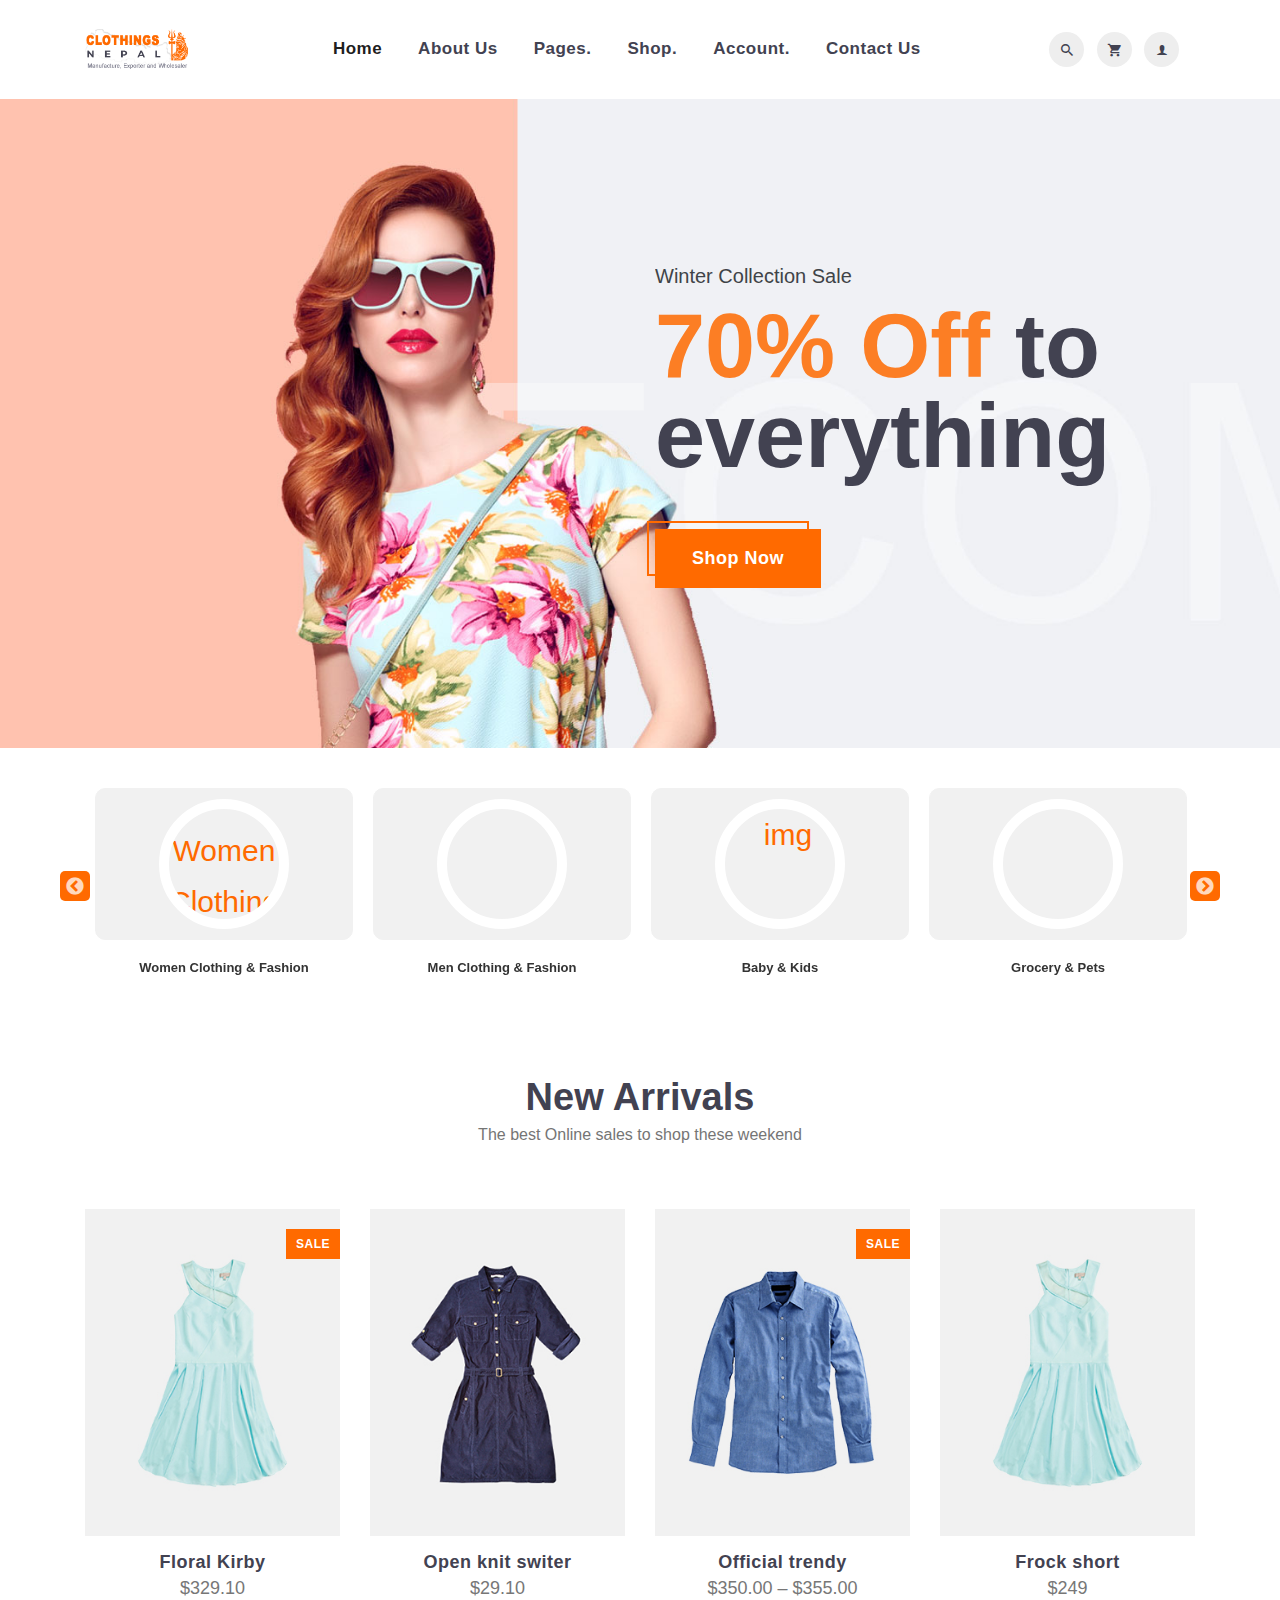
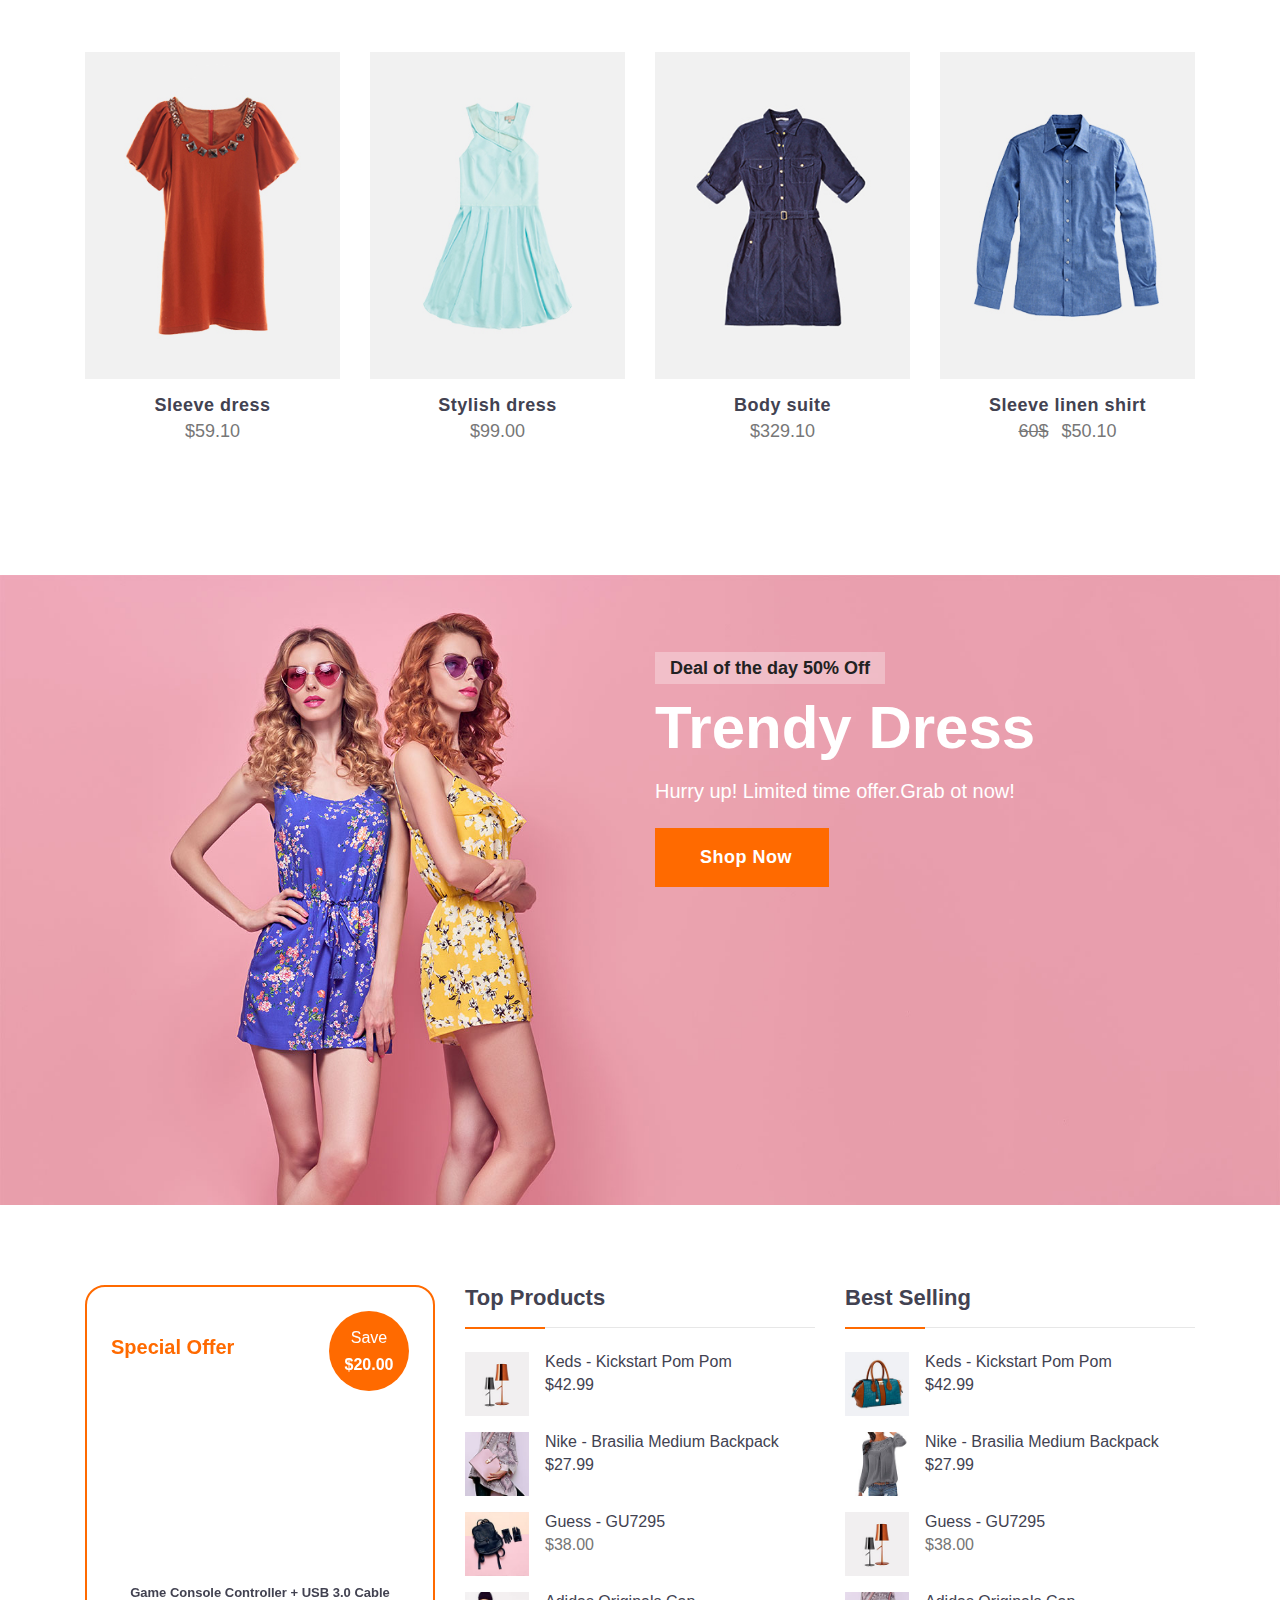
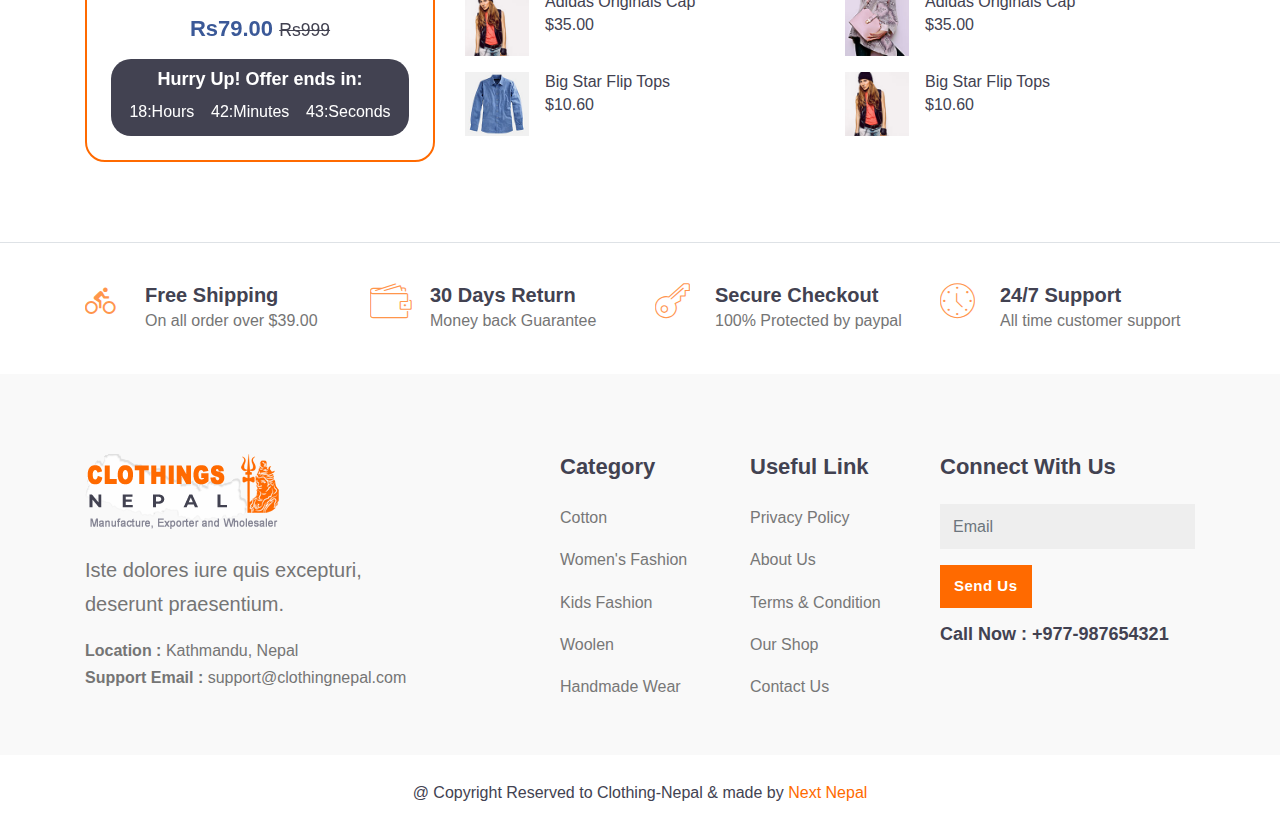
==== index.html @ 35b6f049 "New" ====
﻿<!doctype html>
<html lang="en">

<head>
	<!-- Required meta tags -->
	<meta charset="utf-8">
	<meta name="viewport" content="width=device-width, initial-scale=1, shrink-to-fit=no">
	<meta name="description" content="">
	<meta name="author" content="">
	<title>Clothing Nepal</title>
	<!-- Favicon -->
	<link rel="shortcut icon" type="image/x-icon" href="images/favicon.png">
	<!-- Icon font -->
	<link rel="stylesheet" href="plugins/themefisher-font/style.css">
	<!-- bootstrap.min css -->
	<link rel="stylesheet" href="plugins/bootstrap/css/bootstrap.min.css">
	<link rel="stylesheet" href="plugins/bootstrap-slider/bootstrap-slider.min.css">
	<!-- Main Slider -->
	<link rel="stylesheet" href="plugins/slick-carousel/slick/slick.css">
	<link rel="stylesheet" href="plugins/slick-carousel/slick/slick-theme.css">
	<!-- Main Stylesheet -->
	<link rel="stylesheet" href="css/style.css">
</head>

<body id="body">
	<nav class="navbar navbar-expand-lg navbar-light bg-white w-100 navigation" id="navbar">
		<div class="container">
			<a class="navbar-brand font-weight-bold p-0" href="index.html"><img src="images/logo.png" alt="Adrian."
					class="img-fluid"></a>
			<button class="navbar-toggler" type="button" data-toggle="collapse" data-target="#main-navbar"
				aria-controls="main-navbar" aria-expanded="false" aria-label="Toggle navigation">
				<span class="navbar-toggler-icon"></span>
			</button>
			<div class="collapse navbar-collapse " id="main-navbar">
				<ul class="navbar-nav mx-auto">
					<li class="nav-item active">
						<a class="nav-link" href="index.html">Home </a>
					</li>
					<li class="nav-item">
						<a class="nav-link" href="about.html">About Us</a>
					</li>
					<!-- Pages -->
					<li class="nav-item dropdown dropdown-slide">
						<a class="nav-link dropdown-toggle" href="#" id="navbarDropdown4" role="button" data-delay="350"
							data-toggle="dropdown" aria-haspopup="true" aria-expanded="false">
							Pages.
						</a>
						<ul class="dropdown-menu" aria-labelledby="navbarDropdown4">
							<li><a href="about.html">About Us</a></li>
							<li><a href="blog.html">Blog</a></li>
							<li><a href="blog-single.html">Blog Single</a></li>
							<li><a href="contact.html">Contact</a></li>
							<li><a href="404.html">404 Page</a></li>
							<li><a href="faq.html">FAQ</a></li>
						</ul>
					</li><!-- /Pages -->
					<!-- / Blog -->
					<li class="nav-item dropdown dropdown-slide">
						<a class="nav-link dropdown-toggle" href="#" id="navbarDropdown3" role="button" data-delay="350"
							data-toggle="dropdown" aria-haspopup="true" aria-expanded="false">
							Shop.
						</a>
						<ul class="dropdown-menu" aria-labelledby="navbarDropdown3">
							<li><a href="shop-sidebar.html">Shop</a></li>
							<li><a href="product-single.html">Product Details</a></li>
							<li><a href="checkout.html">Checkout</a></li>
							<li><a href="cart.html">Cart</a></li>
							<li><a href="confirmation.html">Confirmation</a></li>
						</ul>
					</li><!-- / Blog -->
					<!-- Account -->
					<li class="nav-item dropdown dropdown-slide">
						<a class="nav-link dropdown-toggle" href="#" id="navbarDropdown5" role="button" data-delay="350"
							data-toggle="dropdown" aria-haspopup="true" aria-expanded="false">
							Account.
						</a>
						<ul class="dropdown-menu" aria-labelledby="navbarDropdown5">
							<li><a href="dashboard.html">Dahsboard</a></li>
							<li><a href="order.html">Orders</a></li>
							<li><a href="download.html">Downloads</a></li>
							<li><a href="address.html">Address</a></li>
							<li><a href="profile-details.html">Profile Details</a></li>
							<li><a href="login.html">Login Page</a></li>
							<li><a href="signup.html">SignUp Page</a></li>
							<li><a href="forgot-password.html">Forgot Password</a></li>
						</ul>
					</li><!-- / Account -->
					<li class="nav-item">
						<a class="nav-link" href="contact.html">Contact Us</a>
					</li>
				</ul>
			</div>
			<!-- Navbar-collapse -->
			<ul class="top-menu list-inline mb-0 d-none d-lg-block" id="top-menu">
				<li class="list-inline-item">
					<a href="#" class="search_toggle" id="search-icon"><i class="tf-ion-android-search"></i></a>
				</li>
				<li class="dropdown cart-nav dropdown-slide list-inline-item">
					<a href="#" class="dropdown-toggle cart-icon" data-toggle="dropdown" data-hover="dropdown">
						<i class="tf-ion-android-cart"></i>
					</a>
					<div class="dropdown-menu cart-dropdown">
						<!-- Cart Item -->
						<div class="media">
							<a href="#">
								<img class="media-object img- mr-3" src="images/shop/cart/cart-1.jpg" alt="image">
							</a>
							<div class="media-body">
								<h6>Ladies Bag</h6>
								<div class="cart-price">
									<span>1 x</span>
									<span>1250.00</span>
								</div>
							</div>
							<a href="#" class="remove"><i class="tf-ion-close"></i></a>
						</div><!-- / Cart Item -->
						<!-- Cart Item -->
						<div class="media">
							<a href="#">
								<img class="media-object img-fluid mr-3" src="images/shop/cart/cart-2.jpg" alt="image">
							</a>
							<div class="media-body">
								<h6>Skinny Jeans</h6>
								<div class="cart-price">
									<span>1 x</span>
									<span>1250.00</span>
								</div>
							</div>
							<a href="#" class="remove"><i class="tf-ion-close"></i></a>
						</div><!-- / Cart Item -->
						<div class="cart-summary">
							<span class="h6">Total</span>
							<span class="total-price h6">$1799.00</span>
							<div class="text-center cart-buttons mt-3">
								<a href="cart.html" class="btn btn-small btn-transparent btn-block">View Cart</a>
								<a href="checkout.html" class="btn btn-small btn-main btn-block">Checkout</a>
							</div>
						</div>
					</div>
				</li>
				<li class="list-inline-item"><a href="#"><i class="tf-ion-ios-person mr-3"></i></a></li>
			</ul>
		</div>
	</nav>
	<!--search overlay start-->
	<div class="search-wrap">
		<div class="overlay">
			<form action="#" class="search-form">
				<div class="container">
					<div class="row">
						<div class="col-md-10 col-9">
							<input type="text" class="form-control" placeholder="Search...">
						</div>
						<div class="col-md-2 col-3 text-right">
							<div class="search_toggle toggle-wrap d-inline-block">
								<img class="search-close" src="images/close.png" alt="">
							</div>
						</div>
					</div>
				</div>
			</form>
		</div>
	</div>
	<!--search overlay end-->
	<div class="main-slider slider">
		<div class="slider-item " style="background-image:url('images/slider/slideshow1-2.jpg')">
			<div class="container">
				<div class="row">
					<div class="col-lg-6 col-12 offset-lg-6 offset-md-6">
						<div class="slider-caption">
							<span class="lead">Winter Collection Sale </span>
							<h1 class="mt-2 mb-5"><span class="text-color">70% off </span>to everything</h1>
							<a href="shop.html" class="btn btn-main">Shop Now</a>
						</div>
					</div>
				</div>
			</div>
		</div>
		<div class="slider-item" style="background-image:url('images/slider/slideshow1-3.jpg')">
			<div class="container">
				<div class="row">
					<div class="col-lg-6 col-12 offset-lg-6 offset-md-6">
						<div class="slider-caption">
							<span class="lead">up to 70% off</span>
							<h1 class="mt-2 mb-5"><span class="text-color">Classic</span> Style</h1>
							<a href="shop.html" class="btn btn-main">Shop Now</a>
						</div>
					</div>
				</div>
			</div>
		</div>
		<div class="slider-item"
			style="background-image:url('images/slider/slideshow1-1.jpg'); background-position:50%;background-repeat:no-repeat;">
			<div class="container">
				<div class="row">
					<div class="col-lg-6 col-12 offset-lg-6 offset-md-6">
						<div class="slider-caption">
							<span class="lead">Trendy dress</span>
							<h1 class="mt-2 mb-5"><span class="text-color">Winter </span>Collection</h1>
							<a href="shop.html" class="btn btn-main">Shop Now</a>
						</div>
					</div>
				</div>
			</div>
		</div>
	</div>
	<section id="category_section">
		<div class="container">
			<div class="grid-container slick_category">
				<div class="category_men_block">
					<a href="">
						<div class="grid-item">
							<img src="	https://cdn.shopify.com/s/files/1/0254/6089/9928/products/5559325807_2_6_1_360x.jpg?v=1609318832"
								alt="Women Clothing &amp; Fashion" class="img-fluid img-fit lazyloaded">
						</div>
						<div class="text_cate">
							<h3>Women Clothing &amp; Fashion</h3>
						</div>
					</a>
				</div>
				<div class="category_men_block">
					<a href="">
						<div class="grid-item">
							<img src="https://cdn.shopify.com/s/files/1/0254/6089/9928/products/5231384632_2_6_11_180x.jpg?v=1609732512"
								alt="" class="img-fluid img-fit lazyloaded">
						</div>
						<div class="text_cate">
							<h3>Men Clothing &amp; Fashion</h3>
						</div>
					</a>
				</div>
				<div class="category_men_block">
					<a href="">
						<div class="grid-item">
							<img src="https://cdn.shopify.com/s/files/1/0254/6089/9928/products/1466623512_2_4_3_180x.jpg?v=1609385503"
								class="img-fluid" alt="img">
						</div>
						<div class="text_cate">
							<h3>Baby &amp; Kids</h3>
						</div>
					</a>
				</div>
				<div class="category_men_block">
					<a href="">
						<div class="grid-item">
							<img src="https://cdn.shopify.com/s/files/1/0254/6089/9928/products/8-11_360x.jpg?v=1620957676"
								alt="" class="img-fluid img-fit lazyloaded">
						</div>
						<div class="text_cate">
							<h3>Grocery &amp; Pets</h3>
						</div>
					</a>
				</div>
				<div class="category_men_block">
					<a href="">
						<div class="grid-item">
							<img src="	https://cdn.shopify.com/s/files/1/0254/6089/9928/products/5559325807_2_6_1_360x.jpg?v=1609318832"
								alt="Women Clothing &amp; Fashion" class="img-fluid img-fit lazyloaded">
						</div>
						<div class="text_cate">
							<h3>Women Clothing &amp; Fashion</h3>
						</div>
					</a>
				</div>
				<div class="category_men_block">
					<a href="">
						<div class="grid-item">
							<img src="https://cdn.shopify.com/s/files/1/0254/6089/9928/products/5231384632_2_6_11_180x.jpg?v=1609732512"
								alt="" class="img-fluid img-fit lazyloaded">
						</div>
						<div class="text_cate">
							<h3>Men Clothing &amp; Fashion</h3>
						</div>
					</a>
				</div>
				<div class="category_men_block">
					<a href="">
						<div class="grid-item">
							<img src="https://cdn.shopify.com/s/files/1/0254/6089/9928/products/1466623512_2_4_3_180x.jpg?v=1609385503"
								class="img-fluid" alt="img">
						</div>
						<div class="text_cate">
							<h3>Baby &amp; Kids</h3>
						</div>
					</a>
				</div>
				<div class="category_men_block">
					<a href="">
						<div class="grid-item">
							<img src="https://cdn.shopify.com/s/files/1/0254/6089/9928/products/8-11_360x.jpg?v=1620957676"
								alt="" class="img-fluid img-fit lazyloaded">
						</div>
						<div class="text_cate">
							<h3>Grocery &amp; Pets</h3>
						</div>
					</a>
				</div>



			</div>
		</div>
	</section>
	<section class="section products-main">
		<div class="container">
			<div class="row justify-content-center">
				<div class="col-lg-8">
					<div class="title text-center">
						<h2>New arrivals</h2>
						<p>The best Online sales to shop these weekend</p>
					</div>
				</div>
			</div>
			<div class="row">
				<div class="col-lg-3 col-12 col-md-6 col-sm-6 mb-5">
					<div class="product">
						<div class="product-wrap">
							<a href="product-single.html"><img class="img-fluid w-100 mb-3 img-first"
									src="images/shop/products/322.jpg" alt="product-img"></a>
						</div>
						<span class="onsale">Sale</span>
						<div class="product-hover-overlay">
							<a href="#"><i class="tf-ion-android-cart"></i></a>
							<a href="#"><i class="tf-ion-ios-heart"></i></a>
						</div>
						<div class="product-info">
							<h2 class="product-title h5 mb-0"><a href="product-single.html">Floral Kirby</a></h2>
							<span class="price">
								$329.10
							</span>
						</div>
					</div>
				</div>
				<div class="col-lg-3 col-12 col-md-6 col-sm-6 mb-5">
					<div class="product">
						<div class="product-wrap">
							<a href="product-single.html"><img class="img-fluid w-100 mb-3 img-first"
									src="images/shop/products/111.jpg" alt="product-img"></a>
						</div>
						<div class="product-hover-overlay">
							<a href="#"><i class="tf-ion-android-cart"></i></a>
							<a href="#"><i class="tf-ion-ios-heart"></i></a>
						</div>
						<div class="product-info">
							<h2 class="product-title h5 mb-0"><a href="product-single.html">Open knit switer</a></h2>
							<span class="price">
								$29.10
							</span>
						</div>
					</div>
				</div>
				<div class="col-lg-3 col-12 col-md-6 col-sm-6 mb-5">
					<div class="product">
						<div class="product-wrap">
							<a href="product-single.html"><img class="img-fluid w-100 mb-3 img-first"
									src="images/shop/products/222.jpg" alt="product-img"></a>
						</div>
						<span class="onsale">Sale</span>
						<div class="product-hover-overlay">
							<a href="#"><i class="tf-ion-android-cart"></i></a>
							<a href="#"><i class="tf-ion-ios-heart"></i></a>
						</div>
						<div class="product-info">
							<h2 class="product-title h5 mb-0"><a href="product-single.html">Official trendy</a></h2>
							<span class="price">
								$350.00 – $355.00
							</span>
						</div>
					</div>
				</div>
				<div class="col-lg-3 col-12 col-md-6 col-sm-6 mb-5">
					<div class="product">
						<div class="product-wrap">
							<a href="product-single.html"><img class="img-fluid w-100 mb-3 img-first"
									src="images/shop/products/322.jpg" alt="product-img"></a>
						</div>
						<div class="product-hover-overlay">
							<a href="#"><i class="tf-ion-android-cart"></i></a>
							<a href="#"><i class="tf-ion-ios-heart"></i></a>
						</div>
						<div class="product-info">
							<h2 class="product-title h5 mb-0"><a href="product-single.html">Frock short</a></h2>
							<span class="price">
								$249
							</span>
						</div>
					</div>
				</div>
				<div class="col-lg-3 col-12 col-md-6 col-sm-6 mb-5">
					<div class="product">
						<div class="product-wrap">
							<a href="product-single.html"><img class="img-fluid w-100 mb-3 img-first"
									src="images/shop/products/444.jpg" alt="product-img"></a>
						</div>
						<div class="product-hover-overlay">
							<a href="#"><i class="tf-ion-android-cart"></i></a>
							<a href="#"><i class="tf-ion-ios-heart"></i></a>
						</div>
						<div class="product-info">
							<h2 class="product-title h5 mb-0"><a href="product-single.html">Sleeve dress</a></h2>
							<span class="price">
								$59.10
							</span>
						</div>
					</div>
				</div>
				<div class="col-lg-3 col-12 col-md-6 col-sm-6 mb-5">
					<div class="product">
						<div class="product-wrap">
							<a href="product-single.html"><img class="img-fluid w-100 mb-3 img-first"
									src="images/shop/products/322.jpg" alt="product-img"></a>
						</div>
						<div class="product-hover-overlay">
							<a href="#"><i class="tf-ion-android-cart"></i></a>
							<a href="#"><i class="tf-ion-ios-heart"></i></a>
						</div>
						<div class="product-info">
							<h2 class="product-title h5 mb-0"><a href="product-single.html">Stylish dress</a></h2>
							<span class="price">
								$99.00
							</span>
						</div>
					</div>
				</div>
				<div class="col-lg-3 col-12 col-md-6 col-sm-6 mb-5 ">
					<div class="product">
						<div class="product-wrap">
							<a href="product-single.html"><img class="img-fluid w-100 mb-3 img-first"
									src="images/shop/products/111.jpg" alt="product-img"></a>
						</div>
						<div class="product-hover-overlay">
							<a href="#"><i class="tf-ion-android-cart"></i></a>
							<a href="#"><i class="tf-ion-ios-heart"></i></a>
						</div>
						<div class="product-info">
							<h2 class="product-title h5 mb-0"><a href="product-single.html">Body suite</a></h2>
							<span class="price">
								$329.10
							</span>
						</div>
					</div>
				</div>
				<div class="col-lg-3 col-12 col-md-6 col-sm-6 mb-5 ">
					<div class="product">
						<div class="product-wrap">
							<a href="product-single.html"><img class="img-fluid w-100 mb-3 img-first"
									src="images/shop/products/222.jpg" alt="product-img"></a>
						</div>
						<div class="product-hover-overlay">
							<a href="#"><i class="tf-ion-android-cart"></i></a>
							<a href="#"><i class="tf-ion-ios-heart"></i></a>
						</div>
						<div class="product-info">
							<h2 class="product-title h5 mb-0"><a href="product-single.html">Sleeve linen shirt</a></h2>
							<span class="price">
								<del>60$</del>
								$50.10
							</span>
						</div>
					</div>
				</div>
			</div>
		</div>
	</section>
	<!-- /portfolio -->
	<section class="ads section">
		<div class="container">
			<div class="row align-items-center">
				<div class="col-lg-6 offset-lg-6">
					<div class="content">
						<span class="h5 deal">Deal of the day 50% Off</span>
						<h2 class="mt-3 text-white">Trendy Dress</h2>
						<p class="text-md mt-3 text-white">Hurry up! Limited time offer.Grab ot now!</p>
						<!-- syo-timer -->
						<!-- <div id="simple-timer" class="syotimer mb-5"></div> -->
						<a href="#" class="btn btn-main"><i class="ti-bag mr-2"></i>Shop Now </a>
					</div>
				</div>
			</div>
		</div>
	</section>
	<section class="section products-list">
		<div class="container">
			<div class="row">
				<div class="col-lg-4 col-sm-12 col-md-12">
					<div class="flash_men my-4 my-md-0">
						<div class="special_offer_men p-4 text-center">
							<div class="special_header d-flex justify-content-between align-items-center">
								<div class="special_title">
									<h4>Special Offer</h4>
								</div>
								<div class="savings">
									<span class="savings-text">
										<span class="font-weight-normal"> Save</span> <span
											class="woocommerce-Price-amount amount font-weight-bold"><bdi><span
													class="woocommerce-Price-currencySymbol">$</span>20.00</bdi></span>
									</span>
								</div>
							</div>
							<div class="special_left">
								<a href="">
									<img src="https://clothingsnepal.com/uploads/product/201706220613191.jpg"
										class="img-fluid" alt="">
									<h6>Game Console Controller + USB 3.0 Cable</h6>
								</a>
							</div>
							<div class="special_price_le py-2">
								<h4> <span class="red_text">Rs79.00</span> <small><strike>Rs999</strike></small> </h4>
							</div>
							<div class="special_countdown">
								<div class="content_left">
									<h5 id="headline">Hurry Up! Offer ends in:</h5>
									<div id="countdown">
										<ul class="d-flex align-items-center justify-content-around m-0 p-0">

											<li class="d-flex"><span id="hours" class=""></span>:Hours</li>
											<li class="d-flex"><span id="minutes" class=""></span>:Minutes</li>
											<li class="d-flex"><span id="seconds" class=""></span>:Seconds</li>
										</ul>
									</div>
								</div>
							</div>
						</div>
						<div class="special_offer_men p-4 text-center">
							<div class="special_header d-flex justify-content-between align-items-center">
								<div class="special_title">
									<h4>Special Offer</h4>
								</div>
								<div class="savings">
									<span class="savings-text">
										<span class="font-weight-normal"> Save</span> <span
											class="woocommerce-Price-amount amount font-weight-bold"><bdi><span
													class="woocommerce-Price-currencySymbol">$</span>20.00</bdi></span>
									</span>
								</div>
							</div>
							<div class="special_left">
								<a href="">
									<img src="https://clothingsnepal.com/uploads/product/201605021457081.jpg"
										class="img-fluid" alt="">
									<h6>Game Console Controller + USB 3.0 Cable</h6>
								</a>
							</div>
							<div class="special_price_le py-2">
								<h4> <span class="red_text">Rs79.00</span> <small><strike>Rs999</strike></small> </h4>
							</div>
							<div class="special_countdown">
								<div class="content_left">
									<h5 id="headline">Hurry Up! Offer ends in:</h5>
									<div id="countdown">
										<ul class="d-flex align-items-center justify-content-around m-0 p-0">

											<li class="d-flex"><span id="hours_a" class=""></span>:Hours</li>
											<li class="d-flex"><span id="minutes_a" class=""></span>:Minutes</li>
											<li class="d-flex"><span id="seconds_a" class=""></span>:Seconds</li>
										</ul>
									</div>
								</div>
							</div>
						</div>
					</div>
				</div>
				<div class="col-lg-4 col-sm-6 col-md-6">
					<div class="widget-featured-entries mt-5 mt-lg-0">
						<h4 class="mb-4 pb-3">Top Products</h4>
						<div class="media mb-3">
							<a class="featured-entry-thumb" href="#">
								<img src="images/shop/widget/p-1.jpg" alt="Product thumb" width="64"
									class="img-fluid mr-3">
							</a>
							<div class="media-body">
								<h6 class="featured-entry-title mb-0"><a href="product-single.html">Keds - Kickstart Pom
										Pom</a></h6>
								<p class="featured-entry-meta">$42.99</p>
							</div>
						</div>
						<div class="media mb-3">
							<a class="featured-entry-thumb" href="#">
								<img src="images/shop/widget/p-2.jpg" alt="Product thumb" width="64"
									class="img-fluid mr-3">
							</a>
							<div class="media-body">
								<h6 class="featured-entry-title mb-0"><a href="product-single.html">Nike - Brasilia
										Medium Backpack</a></h6>
								<p class="featured-entry-meta">$27.99</p>
							</div>
						</div>
						<div class="media mb-3">
							<a class="featured-entry-thumb" href="#">
								<img src="images/shop/widget/p-3.jpg" alt="Product thumb" width="64"
									class="img-fluid mr-3">
							</a>
							<div class="media-body">
								<h6 class="featured-entry-title mb-0"><a href="product-single.html">Guess - GU7295</a>
								</h6>
								<p>$38.00</p>
							</div>
						</div>
						<div class="media mb-3">
							<a class="featured-entry-thumb" href="#">
								<img src="images/shop/widget/p-4.jpg" alt="Product thumb" width="64"
									class="img-fluid mr-3">
							</a>
							<div class="media-body">
								<h6 class="featured-entry-title mb-0"><a href="product-single.html">Adidas Originals
										Cap</a></h6>
								<p class="featured-entry-meta">$35.00</p>
							</div>
						</div>
						<div class="media">
							<a class="featured-entry-thumb" href="#">
								<img src="images/shop/widget/p-5.jpg" alt="Product thumb" width="64"
									class="img-fluid mr-3">
							</a>
							<div class="media-body">
								<h6 class="featured-entry-title mb-0"><a href="product-single.html">Big Star Flip
										Tops</a></h6>
								<p class="featured-entry-meta">$10.60</p>
							</div>
						</div>
					</div>
				</div>
				<div class="col-lg-4 col-sm-6 col-md-6">
					<div class="widget-featured-entries mt-5 mt-lg-0">
						<h4 class="mb-4 pb-3">Best Selling</h4>
						<div class="media mb-3">
							<a class="featured-entry-thumb" href="#">
								<img src="images/shop/widget/p-7.jpg" alt="Product thumb" width="64"
									class="img-fluid mr-3">
							</a>
							<div class="media-body">
								<h6 class="featured-entry-title mb-0"><a href="product-single.html">Keds - Kickstart Pom
										Pom</a></h6>
								<p class="featured-entry-meta">$42.99</p>
							</div>
						</div>
						<div class="media mb-3">
							<a class="featured-entry-thumb" href="#">
								<img src="images/shop/widget/p-8.jpg" alt="Product thumb" width="64"
									class="img-fluid mr-3">
							</a>
							<div class="media-body">
								<h6 class="featured-entry-title mb-0"><a href="product-single.html">Nike - Brasilia
										Medium Backpack</a></h6>
								<p class="featured-entry-meta">$27.99</p>
							</div>
						</div>
						<div class="media mb-3">
							<a class="featured-entry-thumb" href="#">
								<img src="images/shop/widget/p-1.jpg" alt="Product thumb" width="64"
									class="img-fluid mr-3">
							</a>
							<div class="media-body">
								<h6 class="featured-entry-title mb-0"><a href="product-single.html">Guess - GU7295</a>
								</h6>
								<p>$38.00</p>
							</div>
						</div>
						<div class="media mb-3">
							<a class="featured-entry-thumb" href="#">
								<img src="images/shop/widget/p-2.jpg" alt="Product thumb" width="64"
									class="img-fluid mr-3">
							</a>
							<div class="media-body">
								<h6 class="featured-entry-title mb-0"><a href="product-single.html">Adidas Originals
										Cap</a></h6>
								<p class="featured-entry-meta">$35.00</p>
							</div>
						</div>
						<div class="media">
							<a class="featured-entry-thumb" href="#">
								<img src="images/shop/widget/p-4.jpg" alt="Product thumb" width="64"
									class="img-fluid mr-3">
							</a>
							<div class="media-body">
								<h6 class="featured-entry-title mb-0"><a href="product-single.html">Big Star Flip
										Tops</a></h6>
								<p class="featured-entry-meta">$10.60</p>
							</div>
						</div>
					</div>
				</div>
			</div>
		</div>
	</section>
	<section class="features border-top">
		<div class="container">
			<div class="row">
				<div class="col-lg-3 col-sm-6 col-md-6">
					<div class="feature-block">
						<i class="tf-ion-android-bicycle"></i>
						<div class="content">
							<h5>Free Shipping</h5>
							<p>On all order over $39.00</p>
						</div>
					</div>
				</div>
				<div class="col-lg-3 col-sm-6 col-md-6">
					<div class="feature-block">
						<i class="tf-wallet"></i>
						<div class="content">
							<h5>30 Days Return</h5>
							<p>Money back Guarantee</p>
						</div>
					</div>
				</div>
				<div class="col-lg-3 col-sm-6 col-md-6">
					<div class="feature-block">
						<i class="tf-key"></i>
						<div class="content">
							<h5>Secure Checkout</h5>
							<p>100% Protected by paypal</p>
						</div>
					</div>
				</div>
				<div class="col-lg-3 col-sm-6 col-md-6">
					<div class="feature-block">
						<i class="tf-clock"></i>
						<div class="content">
							<h5>24/7 Support</h5>
							<p>All time customer support </p>
						</div>
					</div>
				</div>
			</div>
		</div>
	</section>
	<footer class="footer">
		<div class="container">
			<div class="row">
				<div class="col-md-6 col-lg-4 col-sm-6 mb-5 mb-lg-0 text-center text-sm-left mr-auto">
					<div class="footer-widget">
						<h4 class="mb-4"><img src="images/logo.png" alt="Vaxon." class="img-fluid"></h4>
						<p class="lead">Iste dolores iure quis excepturi, deserunt praesentium.</p>
						<div class="">
							<p class="mb-0"><strong>Location : </strong>Kathmandu, Nepal</p>
							<p><strong>Support Email : </strong> support@clothingnepal.com</p>
						</div>
					</div>
				</div>
				<div class="col-md-6 col-lg-2 col-sm-6 mb-5 mb-lg-0 text-center text-sm-left">
					<div class="footer-widget">
						<h4 class="mb-4">Category</h4>
						<ul class="pl-0 list-unstyled mb-0">
							<li><a href="shop.html">Cotton</a></li>
							<li><a href="shop.html">Women's Fashion</a></li>
							<li><a href="shop.html">Kids Fashion</a></li>
							<li><a href="shop.html">Woolen</a></li>
							<li><a href="shop.html">Handmade Wear</a></li>
						</ul>
					</div>
				</div>
				<div class="col-md-6 col-lg-2 col-sm-6 mb-5 mb-lg-0 text-center text-sm-left">
					<div class="footer-widget">
						<h4 class="mb-4">Useful Link</h4>
						<ul class="pl-0 list-unstyled mb-0">
							<li><a href="about.html">Privacy Policy</a></li>
							<li><a href="about.html">About Us</a></li>
							<li><a href="address.html">Terms & Condition</a></li>
							<li><a href="shop.html">Our Shop</a></li>
							<li><a href="contact.html">Contact Us</a></li>
						</ul>
					</div>
				</div>
				<div class="col-md-6 col-lg-3 col-sm-6 text-center text-sm-left">
					<div class="footer-widget">
						<h4 class="mb-4">Connect With Us</h4>
						<div class="form-group">
							<input type="email" placeholder="Email" class="form-control" name="name" id="name">
						</div>
						<a href="shop.html" class="btn btn-main mb-3" tabindex="0">Send Us</a>
						<h5>Call Now : +977-987654321</h5>
					</div>
				</div>
			</div>
		</div>
	</footer>
	<div class="footer-btm py-4 ">
		<div class="container">
			<div class="row ">
				<div class="col-lg-6 mx-auto text-center">
					<p class="copyright mb-0">@ Copyright Reserved to Clothing-Nepal &amp; made by <a href="#">Next
							Nepal</a>
					</p>
				</div>

			</div>
		</div>
	</div>
	<!-- 
    Essential Scripts
    =====================================-->
	<!-- Main jQuery -->
	<script src="plugins/jquery/dist/jquery.min.js"></script>
	<!-- Bootstrap 4.3.1 -->
	<script src="plugins/bootstrap/js/bootstrap.min.js"></script>
	<!-- Count Down Js -->
	<script src="plugins/SyoTimer/jquery.syotimer.min.js"></script>
	<script src="plugins/bootstrap-slider/bootstrap-slider.min.js"></script>
	<!-- Slick Slider -->
	<script src="plugins/slick-carousel/slick/slick.min.js"></script>
	<!-- rating star -->
	<script src="plugins/rating/rating.js"></script>
	<!-- Instagram Feed Js -->
	<script src="plugins/instafeed-js/instafeed.min.js"></script>
	<!-- Google Mapl -->
	<script src="../maps/api/js?key=AIzaSyCC72vZw-6tGqFyRhhg5CkF2fqfILn2Tsw"></script>
	<script src="plugins/google-map/gmap.js"></script>
	<!-- Main Js File -->
	<script src="js/script.js"></script>
</body>

</html>
---- plugins/themefisher-font/style.css ----
@font-face {
  font-family: 'themefisher-font';
  src:  url('fonts/themefisher-font.eot');
  src:  url('fonts/themefisher-font.eot') format('embedded-opentype'),
    url('fonts/themefisher-font.ttf') format('truetype'),
    url('fonts/themefisher-font.woff') format('woff'),
    url('fonts/themefisher-font.svg') format('svg');
  font-weight: normal;
  font-style: normal;
}

[class^="tf-"], [class*=" tf-"] {
  /* use !important to prevent issues with browser extensions that change fonts */
  font-family: 'themefisher-font' !important;
  speak: none;
  font-style: normal;
  font-weight: normal;
  font-variant: normal;
  text-transform: none;
  line-height: 1;

  /* Better Font Rendering =========== */
  -webkit-font-smoothing: antialiased;
  -moz-osx-font-smoothing: grayscale;
}

.tf-ion-alert-circled:before {
  content: "\f100";
}
.tf-ion-alert:before {
  content: "\f101";
}
.tf-ion-android-add-circle:before {
  content: "\f359";
}
.tf-ion-android-add:before {
  content: "\f2c7";
}
.tf-ion-android-alarm-clock:before {
  content: "\f35a";
}
.tf-ion-android-alert:before {
  content: "\f35b";
}
.tf-ion-android-apps:before {
  content: "\f35c";
}
.tf-ion-android-archive:before {
  content: "\f2c9";
}
.tf-ion-android-arrow-back:before {
  content: "\f2ca";
}
.tf-ion-android-arrow-down:before {
  content: "\f35d";
}
.tf-ion-android-arrow-dropdown-circle:before {
  content: "\f35e";
}
.tf-ion-android-arrow-dropdown:before {
  content: "\f35f";
}
.tf-ion-android-arrow-dropleft-circle:before {
  content: "\f360";
}
.tf-ion-android-arrow-dropleft:before {
  content: "\f361";
}
.tf-ion-android-arrow-dropright-circle:before {
  content: "\f362";
}
.tf-ion-android-arrow-dropright:before {
  content: "\f363";
}
.tf-ion-android-arrow-dropup-circle:before {
  content: "\f364";
}
.tf-ion-android-arrow-dropup:before {
  content: "\f365";
}
.tf-ion-android-arrow-forward:before {
  content: "\f30f";
}
.tf-ion-android-arrow-up:before {
  content: "\f366";
}
.tf-ion-android-attach:before {
  content: "\f367";
}
.tf-ion-android-bar:before {
  content: "\f368";
}
.tf-ion-android-bicycle:before {
  content: "\f369";
}
.tf-ion-android-boat:before {
  content: "\f36a";
}
.tf-ion-android-bookmark:before {
  content: "\f36b";
}
.tf-ion-android-bulb:before {
  content: "\f36c";
}
.tf-ion-android-bus:before {
  content: "\f36d";
}
.tf-ion-android-calendar:before {
  content: "\f2d1";
}
.tf-ion-android-call:before {
  content: "\f2d2";
}
.tf-ion-android-camera:before {
  content: "\f2d3";
}
.tf-ion-android-cancel:before {
  content: "\f36e";
}
.tf-ion-android-car:before {
  content: "\f36f";
}
.tf-ion-android-cart:before {
  content: "\f370";
}
.tf-ion-android-chat:before {
  content: "\f2d4";
}
.tf-ion-android-checkbox-blank:before {
  content: "\f371";
}
.tf-ion-android-checkbox-outline-blank:before {
  content: "\f372";
}
.tf-ion-android-checkbox-outline:before {
  content: "\f373";
}
.tf-ion-android-checkbox:before {
  content: "\f374";
}
.tf-ion-android-checkmark-circle:before {
  content: "\f375";
}
.tf-ion-android-clipboard:before {
  content: "\f376";
}
.tf-ion-android-close:before {
  content: "\f2d7";
}
.tf-ion-android-cloud-circle:before {
  content: "\f377";
}
.tf-ion-android-cloud-done:before {
  content: "\f378";
}
.tf-ion-android-cloud-outline:before {
  content: "\f379";
}
.tf-ion-android-cloud:before {
  content: "\f37a";
}
.tf-ion-android-color-palette:before {
  content: "\f37b";
}
.tf-ion-android-compass:before {
  content: "\f37c";
}
.tf-ion-android-contact:before {
  content: "\f2d8";
}
.tf-ion-android-contacts:before {
  content: "\f2d9";
}
.tf-ion-android-contract:before {
  content: "\f37d";
}
.tf-ion-android-create:before {
  content: "\f37e";
}
.tf-ion-android-delete:before {
  content: "\f37f";
}
.tf-ion-android-desktop:before {
  content: "\f380";
}
.tf-ion-android-document:before {
  content: "\f381";
}
.tf-ion-android-done-all:before {
  content: "\f382";
}
.tf-ion-android-done:before {
  content: "\f383";
}
.tf-ion-android-download:before {
  content: "\f2dd";
}
.tf-ion-android-drafts:before {
  content: "\f384";
}
.tf-ion-android-exit:before {
  content: "\f385";
}
.tf-ion-android-expand:before {
  content: "\f386";
}
.tf-ion-android-favorite-outline:before {
  content: "\f387";
}
.tf-ion-android-favorite:before {
  content: "\f388";
}
.tf-ion-android-film:before {
  content: "\f389";
}
.tf-ion-android-folder-open:before {
  content: "\f38a";
}
.tf-ion-android-folder:before {
  content: "\f2e0";
}
.tf-ion-android-funnel:before {
  content: "\f38b";
}
.tf-ion-android-globe:before {
  content: "\f38c";
}
.tf-ion-android-hand:before {
  content: "\f2e3";
}
.tf-ion-android-hangout:before {
  content: "\f38d";
}
.tf-ion-android-happy:before {
  content: "\f38e";
}
.tf-ion-android-home:before {
  content: "\f38f";
}
.tf-ion-android-image:before {
  content: "\f2e4";
}
.tf-ion-android-laptop:before {
  content: "\f390";
}
.tf-ion-android-list:before {
  content: "\f391";
}
.tf-ion-android-locate:before {
  content: "\f2e9";
}
.tf-ion-android-lock:before {
  content: "\f392";
}
.tf-ion-android-mail:before {
  content: "\f2eb";
}
.tf-ion-android-map:before {
  content: "\f393";
}
.tf-ion-android-menu:before {
  content: "\f394";
}
.tf-ion-android-microphone-off:before {
  content: "\f395";
}
.tf-ion-android-microphone:before {
  content: "\f2ec";
}
.tf-ion-android-more-horizontal:before {
  content: "\f396";
}
.tf-ion-android-more-vertical:before {
  content: "\f397";
}
.tf-ion-android-navigate:before {
  content: "\f398";
}
.tf-ion-android-notifications-none:before {
  content: "\f399";
}
.tf-ion-android-notifications-off:before {
  content: "\f39a";
}
.tf-ion-android-notifications:before {
  content: "\f39b";
}
.tf-ion-android-open:before {
  content: "\f39c";
}
.tf-ion-android-options:before {
  content: "\f39d";
}
.tf-ion-android-people:before {
  content: "\f39e";
}
.tf-ion-android-person-add:before {
  content: "\f39f";
}
.tf-ion-android-person:before {
  content: "\f3a0";
}
.tf-ion-android-phone-landscape:before {
  content: "\f3a1";
}
.tf-ion-android-phone-portrait:before {
  content: "\f3a2";
}
.tf-ion-android-pin:before {
  content: "\f3a3";
}
.tf-ion-android-plane:before {
  content: "\f3a4";
}
.tf-ion-android-playstore:before {
  content: "\f2f0";
}
.tf-ion-android-print:before {
  content: "\f3a5";
}
.tf-ion-android-radio-button-off:before {
  content: "\f3a6";
}
.tf-ion-android-radio-button-on:before {
  content: "\f3a7";
}
.tf-ion-android-refresh:before {
  content: "\f3a8";
}
.tf-ion-android-remove-circle:before {
  content: "\f3a9";
}
.tf-ion-android-remove:before {
  content: "\f2f4";
}
.tf-ion-android-restaurant:before {
  content: "\f3aa";
}
.tf-ion-android-sad:before {
  content: "\f3ab";
}
.tf-ion-android-search:before {
  content: "\f2f5";
}
.tf-ion-android-send:before {
  content: "\f2f6";
}
.tf-ion-android-settings:before {
  content: "\f2f7";
}
.tf-ion-android-share-alt:before {
  content: "\f3ac";
}
.tf-ion-android-share:before {
  content: "\f2f8";
}
.tf-ion-android-star-half:before {
  content: "\f3ad";
}
.tf-ion-android-star-outline:before {
  content: "\f3ae";
}
.tf-ion-android-star:before {
  content: "\f2fc";
}
.tf-ion-android-stopwatch:before {
  content: "\f2fd";
}
.tf-ion-android-subway:before {
  content: "\f3af";
}
.tf-ion-android-sunny:before {
  content: "\f3b0";
}
.tf-ion-android-sync:before {
  content: "\f3b1";
}
.tf-ion-android-textsms:before {
  content: "\f3b2";
}
.tf-ion-android-time:before {
  content: "\f3b3";
}
.tf-ion-android-train:before {
  content: "\f3b4";
}
.tf-ion-android-unlock:before {
  content: "\f3b5";
}
.tf-ion-android-upload:before {
  content: "\f3b6";
}
.tf-ion-android-volume-down:before {
  content: "\f3b7";
}
.tf-ion-android-volume-mute:before {
  content: "\f3b8";
}
.tf-ion-android-volume-off:before {
  content: "\f3b9";
}
.tf-ion-android-volume-up:before {
  content: "\f3ba";
}
.tf-ion-android-walk:before {
  content: "\f3bb";
}
.tf-ion-android-warning:before {
  content: "\f3bc";
}
.tf-ion-android-watch:before {
  content: "\f3bd";
}
.tf-ion-android-wifi:before {
  content: "\f305";
}
.tf-ion-aperture:before {
  content: "\f313";
}
.tf-ion-archive:before {
  content: "\f102";
}
.tf-ion-arrow-down-a:before {
  content: "\f103";
}
.tf-ion-arrow-down-b:before {
  content: "\f104";
}
.tf-ion-arrow-down-c:before {
  content: "\f105";
}
.tf-ion-arrow-expand:before {
  content: "\f25e";
}
.tf-ion-arrow-graph-down-left:before {
  content: "\f25f";
}
.tf-ion-arrow-graph-down-right:before {
  content: "\f260";
}
.tf-ion-arrow-graph-up-left:before {
  content: "\f261";
}
.tf-ion-arrow-graph-up-right:before {
  content: "\f262";
}
.tf-ion-arrow-left-a:before {
  content: "\f106";
}
.tf-ion-arrow-left-b:before {
  content: "\f107";
}
.tf-ion-arrow-left-c:before {
  content: "\f108";
}
.tf-ion-arrow-move:before {
  content: "\f263";
}
.tf-ion-arrow-resize:before {
  content: "\f264";
}
.tf-ion-arrow-return-left:before {
  content: "\f265";
}
.tf-ion-arrow-return-right:before {
  content: "\f266";
}
.tf-ion-arrow-right-a:before {
  content: "\f109";
}
.tf-ion-arrow-right-b:before {
  content: "\f10a";
}
.tf-ion-arrow-right-c:before {
  content: "\f10b";
}
.tf-ion-arrow-shrink:before {
  content: "\f267";
}
.tf-ion-arrow-swap:before {
  content: "\f268";
}
.tf-ion-arrow-up-a:before {
  content: "\f10c";
}
.tf-ion-arrow-up-b:before {
  content: "\f10d";
}
.tf-ion-arrow-up-c:before {
  content: "\f10e";
}
.tf-ion-asterisk:before {
  content: "\f314";
}
.tf-ion-at:before {
  content: "\f10f";
}
.tf-ion-backspace-outline:before {
  content: "\f3be";
}
.tf-ion-backspace:before {
  content: "\f3bf";
}
.tf-ion-bag:before {
  content: "\f110";
}
.tf-ion-battery-charging:before {
  content: "\f111";
}
.tf-ion-battery-empty:before {
  content: "\f112";
}
.tf-ion-battery-full:before {
  content: "\f113";
}
.tf-ion-battery-half:before {
  content: "\f114";
}
.tf-ion-battery-low:before {
  content: "\f115";
}
.tf-ion-beaker:before {
  content: "\f269";
}
.tf-ion-beer:before {
  content: "\f26a";
}
.tf-ion-bluetooth:before {
  content: "\f116";
}
.tf-ion-bonfire:before {
  content: "\f315";
}
.tf-ion-bookmark:before {
  content: "\f26b";
}
.tf-ion-bowtie:before {
  content: "\f3c0";
}
.tf-ion-briefcase:before {
  content: "\f26c";
}
.tf-ion-bug:before {
  content: "\f2be";
}
.tf-ion-calculator:before {
  content: "\f26d";
}
.tf-ion-calendar:before {
  content: "\f117";
}
.tf-ion-camera:before {
  content: "\f118";
}
.tf-ion-card:before {
  content: "\f119";
}
.tf-ion-cash:before {
  content: "\f316";
}
.tf-ion-chatbox-working:before {
  content: "\f11a";
}
.tf-ion-chatbox:before {
  content: "\f11b";
}
.tf-ion-chatboxes:before {
  content: "\f11c";
}
.tf-ion-chatbubble-working:before {
  content: "\f11d";
}
.tf-ion-chatbubble:before {
  content: "\f11e";
}
.tf-ion-chatbubbles:before {
  content: "\f11f";
}
.tf-ion-checkmark-circled:before {
  content: "\f120";
}
.tf-ion-checkmark-round:before {
  content: "\f121";
}
.tf-ion-checkmark:before {
  content: "\f122";
}
.tf-ion-chevron-down:before {
  content: "\f123";
}
.tf-ion-chevron-left:before {
  content: "\f124";
}
.tf-ion-chevron-right:before {
  content: "\f125";
}
.tf-ion-chevron-up:before {
  content: "\f126";
}
.tf-ion-clipboard:before {
  content: "\f127";
}
.tf-ion-clock:before {
  content: "\f26e";
}
.tf-ion-close-circled:before {
  content: "\f128";
}
.tf-ion-close-round:before {
  content: "\f129";
}
.tf-ion-close:before {
  content: "\f12a";
}
.tf-ion-closed-captioning:before {
  content: "\f317";
}
.tf-ion-cloud:before {
  content: "\f12b";
}
.tf-ion-code-download:before {
  content: "\f26f";
}
.tf-ion-code-working:before {
  content: "\f270";
}
.tf-ion-code:before {
  content: "\f271";
}
.tf-ion-coffee:before {
  content: "\f272";
}
.tf-ion-compass:before {
  content: "\f273";
}
.tf-ion-compose:before {
  content: "\f12c";
}
.tf-ion-connection-bars:before {
  content: "\f274";
}
.tf-ion-contrast:before {
  content: "\f275";
}
.tf-ion-crop:before {
  content: "\f3c1";
}
.tf-ion-cube:before {
  content: "\f318";
}
.tf-ion-disc:before {
  content: "\f12d";
}
.tf-ion-document-text:before {
  content: "\f12e";
}
.tf-ion-document:before {
  content: "\f12f";
}
.tf-ion-drag:before {
  content: "\f130";
}
.tf-ion-earth:before {
  content: "\f276";
}
.tf-ion-easel:before {
  content: "\f3c2";
}
.tf-ion-edit:before {
  content: "\f2bf";
}
.tf-ion-egg:before {
  content: "\f277";
}
.tf-ion-eject:before {
  content: "\f131";
}
.tf-ion-email-unread:before {
  content: "\f3c3";
}
.tf-ion-email:before {
  content: "\f132";
}
.tf-ion-erlenmeyer-flask-bubbles:before {
  content: "\f3c4";
}
.tf-ion-erlenmeyer-flask:before {
  content: "\f3c5";
}
.tf-ion-eye-disabled:before {
  content: "\f306";
}
.tf-ion-eye:before {
  content: "\f133";
}
.tf-ion-female:before {
  content: "\f278";
}
.tf-ion-filing:before {
  content: "\f134";
}
.tf-ion-film-marker:before {
  content: "\f135";
}
.tf-ion-fireball:before {
  content: "\f319";
}
.tf-ion-flag:before {
  content: "\f279";
}
.tf-ion-flame:before {
  content: "\f31a";
}
.tf-ion-flash-off:before {
  content: "\f136";
}
.tf-ion-flash:before {
  content: "\f137";
}
.tf-ion-folder:before {
  content: "\f139";
}
.tf-ion-fork-repo:before {
  content: "\f2c0";
}
.tf-ion-fork:before {
  content: "\f27a";
}
.tf-ion-forward:before {
  content: "\f13a";
}
.tf-ion-funnel:before {
  content: "\f31b";
}
.tf-ion-gear-a:before {
  content: "\f13d";
}
.tf-ion-gear-b:before {
  content: "\f13e";
}
.tf-ion-grid:before {
  content: "\f13f";
}
.tf-ion-hammer:before {
  content: "\f27b";
}
.tf-ion-happy-outline:before {
  content: "\f3c6";
}
.tf-ion-happy:before {
  content: "\f31c";
}
.tf-ion-headphone:before {
  content: "\f140";
}
.tf-ion-heart-broken:before {
  content: "\f31d";
}
.tf-ion-heart:before {
  content: "\f141";
}
.tf-ion-help-buoy:before {
  content: "\f27c";
}
.tf-ion-help-circled:before {
  content: "\f142";
}
.tf-ion-help:before {
  content: "\f143";
}
.tf-ion-home:before {
  content: "\f144";
}
.tf-ion-icecream:before {
  content: "\f27d";
}
.tf-ion-image:before {
  content: "\f147";
}
.tf-ion-images:before {
  content: "\f148";
}
.tf-ion-information-circled:before {
  content: "\f149";
}
.tf-ion-information:before {
  content: "\f14a";
}
.tf-ion-ionic:before {
  content: "\f14b";
}
.tf-ion-ios-alarm-outline:before {
  content: "\f3c7";
}
.tf-ion-ios-alarm:before {
  content: "\f3c8";
}
.tf-ion-ios-albums-outline:before {
  content: "\f3c9";
}
.tf-ion-ios-albums:before {
  content: "\f3ca";
}
.tf-ion-ios-americanfootball-outline:before {
  content: "\f3cb";
}
.tf-ion-ios-americanfootball:before {
  content: "\f3cc";
}
.tf-ion-ios-analytics-outline:before {
  content: "\f3cd";
}
.tf-ion-ios-analytics:before {
  content: "\f3ce";
}
.tf-ion-ios-arrow-back:before {
  content: "\f3cf";
}
.tf-ion-ios-arrow-down:before {
  content: "\f3d0";
}
.tf-ion-ios-arrow-forward:before {
  content: "\f3d1";
}
.tf-ion-ios-arrow-left:before {
  content: "\f3d2";
}
.tf-ion-ios-arrow-right:before {
  content: "\f3d3";
}
.tf-ion-ios-arrow-thin-down:before {
  content: "\f3d4";
}
.tf-ion-ios-arrow-thin-left:before {
  content: "\f3d5";
}
.tf-ion-ios-arrow-thin-right:before {
  content: "\f3d6";
}
.tf-ion-ios-arrow-thin-up:before {
  content: "\f3d7";
}
.tf-ion-ios-arrow-up:before {
  content: "\f3d8";
}
.tf-ion-ios-at-outline:before {
  content: "\f3d9";
}
.tf-ion-ios-at:before {
  content: "\f3da";
}
.tf-ion-ios-barcode-outline:before {
  content: "\f3db";
}
.tf-ion-ios-barcode:before {
  content: "\f3dc";
}
.tf-ion-ios-baseball-outline:before {
  content: "\f3dd";
}
.tf-ion-ios-baseball:before {
  content: "\f3de";
}
.tf-ion-ios-basketball-outline:before {
  content: "\f3df";
}
.tf-ion-ios-basketball:before {
  content: "\f3e0";
}
.tf-ion-ios-bell-outline:before {
  content: "\f3e1";
}
.tf-ion-ios-bell:before {
  content: "\f3e2";
}
.tf-ion-ios-body-outline:before {
  content: "\f3e3";
}
.tf-ion-ios-body:before {
  content: "\f3e4";
}
.tf-ion-ios-bolt-outline:before {
  content: "\f3e5";
}
.tf-ion-ios-bolt:before {
  content: "\f3e6";
}
.tf-ion-ios-book-outline:before {
  content: "\f3e7";
}
.tf-ion-ios-book:before {
  content: "\f3e8";
}
.tf-ion-ios-bookmarks-outline:before {
  content: "\f3e9";
}
.tf-ion-ios-bookmarks:before {
  content: "\f3ea";
}
.tf-ion-ios-box-outline:before {
  content: "\f3eb";
}
.tf-ion-ios-box:before {
  content: "\f3ec";
}
.tf-ion-ios-briefcase-outline:before {
  content: "\f3ed";
}
.tf-ion-ios-briefcase:before {
  content: "\f3ee";
}
.tf-ion-ios-browsers-outline:before {
  content: "\f3ef";
}
.tf-ion-ios-browsers:before {
  content: "\f3f0";
}
.tf-ion-ios-calculator-outline:before {
  content: "\f3f1";
}
.tf-ion-ios-calculator:before {
  content: "\f3f2";
}
.tf-ion-ios-calendar-outline:before {
  content: "\f3f3";
}
.tf-ion-ios-calendar:before {
  content: "\f3f4";
}
.tf-ion-ios-camera-outline:before {
  content: "\f3f5";
}
.tf-ion-ios-camera:before {
  content: "\f3f6";
}
.tf-ion-ios-cart-outline:before {
  content: "\f3f7";
}
.tf-ion-ios-cart:before {
  content: "\f3f8";
}
.tf-ion-ios-chatboxes-outline:before {
  content: "\f3f9";
}
.tf-ion-ios-chatboxes:before {
  content: "\f3fa";
}
.tf-ion-ios-chatbubble-outline:before {
  content: "\f3fb";
}
.tf-ion-ios-chatbubble:before {
  content: "\f3fc";
}
.tf-ion-ios-checkmark-empty:before {
  content: "\f3fd";
}
.tf-ion-ios-checkmark-outline:before {
  content: "\f3fe";
}
.tf-ion-ios-checkmark:before {
  content: "\f3ff";
}
.tf-ion-ios-circle-filled:before {
  content: "\f400";
}
.tf-ion-ios-circle-outline:before {
  content: "\f401";
}
.tf-ion-ios-clock-outline:before {
  content: "\f402";
}
.tf-ion-ios-clock:before {
  content: "\f403";
}
.tf-ion-ios-close-empty:before {
  content: "\f404";
}
.tf-ion-ios-close-outline:before {
  content: "\f405";
}
.tf-ion-ios-close:before {
  content: "\f406";
}
.tf-ion-ios-cloud-download-outline:before {
  content: "\f407";
}
.tf-ion-ios-cloud-download:before {
  content: "\f408";
}
.tf-ion-ios-cloud-outline:before {
  content: "\f409";
}
.tf-ion-ios-cloud-upload-outline:before {
  content: "\f40a";
}
.tf-ion-ios-cloud-upload:before {
  content: "\f40b";
}
.tf-ion-ios-cloud:before {
  content: "\f40c";
}
.tf-ion-ios-cloudy-night-outline:before {
  content: "\f40d";
}
.tf-ion-ios-cloudy-night:before {
  content: "\f40e";
}
.tf-ion-ios-cloudy-outline:before {
  content: "\f40f";
}
.tf-ion-ios-cloudy:before {
  content: "\f410";
}
.tf-ion-ios-cog-outline:before {
  content: "\f411";
}
.tf-ion-ios-cog:before {
  content: "\f412";
}
.tf-ion-ios-color-filter-outline:before {
  content: "\f413";
}
.tf-ion-ios-color-filter:before {
  content: "\f414";
}
.tf-ion-ios-color-wand-outline:before {
  content: "\f415";
}
.tf-ion-ios-color-wand:before {
  content: "\f416";
}
.tf-ion-ios-compose-outline:before {
  content: "\f417";
}
.tf-ion-ios-compose:before {
  content: "\f418";
}
.tf-ion-ios-contact-outline:before {
  content: "\f419";
}
.tf-ion-ios-contact:before {
  content: "\f41a";
}
.tf-ion-ios-copy-outline:before {
  content: "\f41b";
}
.tf-ion-ios-copy:before {
  content: "\f41c";
}
.tf-ion-ios-crop-strong:before {
  content: "\f41d";
}
.tf-ion-ios-crop:before {
  content: "\f41e";
}
.tf-ion-ios-download-outline:before {
  content: "\f41f";
}
.tf-ion-ios-download:before {
  content: "\f420";
}
.tf-ion-ios-drag:before {
  content: "\f421";
}
.tf-ion-ios-email-outline:before {
  content: "\f422";
}
.tf-ion-ios-email:before {
  content: "\f423";
}
.tf-ion-ios-eye-outline:before {
  content: "\f424";
}
.tf-ion-ios-eye:before {
  content: "\f425";
}
.tf-ion-ios-fastforward-outline:before {
  content: "\f426";
}
.tf-ion-ios-fastforward:before {
  content: "\f427";
}
.tf-ion-ios-filing-outline:before {
  content: "\f428";
}
.tf-ion-ios-filing:before {
  content: "\f429";
}
.tf-ion-ios-film-outline:before {
  content: "\f42a";
}
.tf-ion-ios-film:before {
  content: "\f42b";
}
.tf-ion-ios-flag-outline:before {
  content: "\f42c";
}
.tf-ion-ios-flag:before {
  content: "\f42d";
}
.tf-ion-ios-flame-outline:before {
  content: "\f42e";
}
.tf-ion-ios-flame:before {
  content: "\f42f";
}
.tf-ion-ios-flask-outline:before {
  content: "\f430";
}
.tf-ion-ios-flask:before {
  content: "\f431";
}
.tf-ion-ios-flower-outline:before {
  content: "\f432";
}
.tf-ion-ios-flower:before {
  content: "\f433";
}
.tf-ion-ios-folder-outline:before {
  content: "\f434";
}
.tf-ion-ios-folder:before {
  content: "\f435";
}
.tf-ion-ios-football-outline:before {
  content: "\f436";
}
.tf-ion-ios-football:before {
  content: "\f437";
}
.tf-ion-ios-game-controller-a-outline:before {
  content: "\f438";
}
.tf-ion-ios-game-controller-a:before {
  content: "\f439";
}
.tf-ion-ios-game-controller-b-outline:before {
  content: "\f43a";
}
.tf-ion-ios-game-controller-b:before {
  content: "\f43b";
}
.tf-ion-ios-gear-outline:before {
  content: "\f43c";
}
.tf-ion-ios-gear:before {
  content: "\f43d";
}
.tf-ion-ios-glasses-outline:before {
  content: "\f43e";
}
.tf-ion-ios-glasses:before {
  content: "\f43f";
}
.tf-ion-ios-grid-view-outline:before {
  content: "\f440";
}
.tf-ion-ios-grid-view:before {
  content: "\f441";
}
.tf-ion-ios-heart-outline:before {
  content: "\f442";
}
.tf-ion-ios-heart:before {
  content: "\f443";
}
.tf-ion-ios-help-empty:before {
  content: "\f444";
}
.tf-ion-ios-help-outline:before {
  content: "\f445";
}
.tf-ion-ios-help:before {
  content: "\f446";
}
.tf-ion-ios-home-outline:before {
  content: "\f447";
}
.tf-ion-ios-home:before {
  content: "\f448";
}
.tf-ion-ios-infinite-outline:before {
  content: "\f449";
}
.tf-ion-ios-infinite:before {
  content: "\f44a";
}
.tf-ion-ios-information-empty:before {
  content: "\f44b";
}
.tf-ion-ios-information-outline:before {
  content: "\f44c";
}
.tf-ion-ios-information:before {
  content: "\f44d";
}
.tf-ion-ios-ionic-outline:before {
  content: "\f44e";
}
.tf-ion-ios-keypad-outline:before {
  content: "\f44f";
}
.tf-ion-ios-keypad:before {
  content: "\f450";
}
.tf-ion-ios-lightbulb-outline:before {
  content: "\f451";
}
.tf-ion-ios-lightbulb:before {
  content: "\f452";
}
.tf-ion-ios-list-outline:before {
  content: "\f453";
}
.tf-ion-ios-list:before {
  content: "\f454";
}
.tf-ion-ios-location-outline:before {
  content: "\f455";
}
.tf-ion-ios-location:before {
  content: "\f456";
}
.tf-ion-ios-locked-outline:before {
  content: "\f457";
}
.tf-ion-ios-locked:before {
  content: "\f458";
}
.tf-ion-ios-loop-strong:before {
  content: "\f459";
}
.tf-ion-ios-loop:before {
  content: "\f45a";
}
.tf-ion-ios-medical-outline:before {
  content: "\f45b";
}
.tf-ion-ios-medical:before {
  content: "\f45c";
}
.tf-ion-ios-medkit-outline:before {
  content: "\f45d";
}
.tf-ion-ios-medkit:before {
  content: "\f45e";
}
.tf-ion-ios-mic-off:before {
  content: "\f45f";
}
.tf-ion-ios-mic-outline:before {
  content: "\f460";
}
.tf-ion-ios-mic:before {
  content: "\f461";
}
.tf-ion-ios-minus-empty:before {
  content: "\f462";
}
.tf-ion-ios-minus-outline:before {
  content: "\f463";
}
.tf-ion-ios-minus:before {
  content: "\f464";
}
.tf-ion-ios-monitor-outline:before {
  content: "\f465";
}
.tf-ion-ios-monitor:before {
  content: "\f466";
}
.tf-ion-ios-moon-outline:before {
  content: "\f467";
}
.tf-ion-ios-moon:before {
  content: "\f468";
}
.tf-ion-ios-more-outline:before {
  content: "\f469";
}
.tf-ion-ios-more:before {
  content: "\f46a";
}
.tf-ion-ios-musical-note:before {
  content: "\f46b";
}
.tf-ion-ios-musical-notes:before {
  content: "\f46c";
}
.tf-ion-ios-navigate-outline:before {
  content: "\f46d";
}
.tf-ion-ios-navigate:before {
  content: "\f46e";
}
.tf-ion-ios-nutrition-outline:before {
  content: "\f46f";
}
.tf-ion-ios-nutrition:before {
  content: "\f470";
}
.tf-ion-ios-paper-outline:before {
  content: "\f471";
}
.tf-ion-ios-paper:before {
  content: "\f472";
}
.tf-ion-ios-paperplane-outline:before {
  content: "\f473";
}
.tf-ion-ios-paperplane:before {
  content: "\f474";
}
.tf-ion-ios-partlysunny-outline:before {
  content: "\f475";
}
.tf-ion-ios-partlysunny:before {
  content: "\f476";
}
.tf-ion-ios-pause-outline:before {
  content: "\f477";
}
.tf-ion-ios-pause:before {
  content: "\f478";
}
.tf-ion-ios-paw-outline:before {
  content: "\f479";
}
.tf-ion-ios-paw:before {
  content: "\f47a";
}
.tf-ion-ios-people-outline:before {
  content: "\f47b";
}
.tf-ion-ios-people:before {
  content: "\f47c";
}
.tf-ion-ios-person-outline:before {
  content: "\f47d";
}
.tf-ion-ios-person:before {
  content: "\f47e";
}
.tf-ion-ios-personadd-outline:before {
  content: "\f47f";
}
.tf-ion-ios-personadd:before {
  content: "\f480";
}
.tf-ion-ios-photos-outline:before {
  content: "\f481";
}
.tf-ion-ios-photos:before {
  content: "\f482";
}
.tf-ion-ios-pie-outline:before {
  content: "\f483";
}
.tf-ion-ios-pie:before {
  content: "\f484";
}
.tf-ion-ios-pint-outline:before {
  content: "\f485";
}
.tf-ion-ios-pint:before {
  content: "\f486";
}
.tf-ion-ios-play-outline:before {
  content: "\f487";
}
.tf-ion-ios-play:before {
  content: "\f488";
}
.tf-ion-ios-plus-empty:before {
  content: "\f489";
}
.tf-ion-ios-plus-outline:before {
  content: "\f48a";
}
.tf-ion-ios-plus:before {
  content: "\f48b";
}
.tf-ion-ios-pricetag-outline:before {
  content: "\f48c";
}
.tf-ion-ios-pricetag:before {
  content: "\f48d";
}
.tf-ion-ios-pricetags-outline:before {
  content: "\f48e";
}
.tf-ion-ios-pricetags:before {
  content: "\f48f";
}
.tf-ion-ios-printer-outline:before {
  content: "\f490";
}
.tf-ion-ios-printer:before {
  content: "\f491";
}
.tf-ion-ios-pulse-strong:before {
  content: "\f492";
}
.tf-ion-ios-pulse:before {
  content: "\f493";
}
.tf-ion-ios-rainy-outline:before {
  content: "\f494";
}
.tf-ion-ios-rainy:before {
  content: "\f495";
}
.tf-ion-ios-recording-outline:before {
  content: "\f496";
}
.tf-ion-ios-recording:before {
  content: "\f497";
}
.tf-ion-ios-redo-outline:before {
  content: "\f498";
}
.tf-ion-ios-redo:before {
  content: "\f499";
}
.tf-ion-ios-refresh-empty:before {
  content: "\f49a";
}
.tf-ion-ios-refresh-outline:before {
  content: "\f49b";
}
.tf-ion-ios-refresh:before {
  content: "\f49c";
}
.tf-ion-ios-reload:before {
  content: "\f49d";
}
.tf-ion-ios-reverse-camera-outline:before {
  content: "\f49e";
}
.tf-ion-ios-reverse-camera:before {
  content: "\f49f";
}
.tf-ion-ios-rewind-outline:before {
  content: "\f4a0";
}
.tf-ion-ios-rewind:before {
  content: "\f4a1";
}
.tf-ion-ios-rose-outline:before {
  content: "\f4a2";
}
.tf-ion-ios-rose:before {
  content: "\f4a3";
}
.tf-ion-ios-search-strong:before {
  content: "\f4a4";
}
.tf-ion-ios-search:before {
  content: "\f4a5";
}
.tf-ion-ios-settings-strong:before {
  content: "\f4a6";
}
.tf-ion-ios-settings:before {
  content: "\f4a7";
}
.tf-ion-ios-shuffle-strong:before {
  content: "\f4a8";
}
.tf-ion-ios-shuffle:before {
  content: "\f4a9";
}
.tf-ion-ios-skipbackward-outline:before {
  content: "\f4aa";
}
.tf-ion-ios-skipbackward:before {
  content: "\f4ab";
}
.tf-ion-ios-skipforward-outline:before {
  content: "\f4ac";
}
.tf-ion-ios-skipforward:before {
  content: "\f4ad";
}
.tf-ion-ios-snowy:before {
  content: "\f4ae";
}
.tf-ion-ios-speedometer-outline:before {
  content: "\f4af";
}
.tf-ion-ios-speedometer:before {
  content: "\f4b0";
}
.tf-ion-ios-star-half:before {
  content: "\f4b1";
}
.tf-ion-ios-star-outline:before {
  content: "\f4b2";
}
.tf-ion-ios-star:before {
  content: "\f4b3";
}
.tf-ion-ios-stopwatch-outline:before {
  content: "\f4b4";
}
.tf-ion-ios-stopwatch:before {
  content: "\f4b5";
}
.tf-ion-ios-sunny-outline:before {
  content: "\f4b6";
}
.tf-ion-ios-sunny:before {
  content: "\f4b7";
}
.tf-ion-ios-telephone-outline:before {
  content: "\f4b8";
}
.tf-ion-ios-telephone:before {
  content: "\f4b9";
}
.tf-ion-ios-tennisball-outline:before {
  content: "\f4ba";
}
.tf-ion-ios-tennisball:before {
  content: "\f4bb";
}
.tf-ion-ios-thunderstorm-outline:before {
  content: "\f4bc";
}
.tf-ion-ios-thunderstorm:before {
  content: "\f4bd";
}
.tf-ion-ios-time-outline:before {
  content: "\f4be";
}
.tf-ion-ios-time:before {
  content: "\f4bf";
}
.tf-ion-ios-timer-outline:before {
  content: "\f4c0";
}
.tf-ion-ios-timer:before {
  content: "\f4c1";
}
.tf-ion-ios-toggle-outline:before {
  content: "\f4c2";
}
.tf-ion-ios-toggle:before {
  content: "\f4c3";
}
.tf-ion-ios-trash-outline:before {
  content: "\f4c4";
}
.tf-ion-ios-trash:before {
  content: "\f4c5";
}
.tf-ion-ios-undo-outline:before {
  content: "\f4c6";
}
.tf-ion-ios-undo:before {
  content: "\f4c7";
}
.tf-ion-ios-unlocked-outline:before {
  content: "\f4c8";
}
.tf-ion-ios-unlocked:before {
  content: "\f4c9";
}
.tf-ion-ios-upload-outline:before {
  content: "\f4ca";
}
.tf-ion-ios-upload:before {
  content: "\f4cb";
}
.tf-ion-ios-videocam-outline:before {
  content: "\f4cc";
}
.tf-ion-ios-videocam:before {
  content: "\f4cd";
}
.tf-ion-ios-volume-high:before {
  content: "\f4ce";
}
.tf-ion-ios-volume-low:before {
  content: "\f4cf";
}
.tf-ion-ios-wineglass-outline:before {
  content: "\f4d0";
}
.tf-ion-ios-wineglass:before {
  content: "\f4d1";
}
.tf-ion-ios-world-outline:before {
  content: "\f4d2";
}
.tf-ion-ios-world:before {
  content: "\f4d3";
}
.tf-ion-ipad:before {
  content: "\f1f9";
}
.tf-ion-iphone:before {
  content: "\f1fa";
}
.tf-ion-ipod:before {
  content: "\f1fb";
}
.tf-ion-jet:before {
  content: "\f295";
}
.tf-ion-key:before {
  content: "\f296";
}
.tf-ion-knife:before {
  content: "\f297";
}
.tf-ion-laptop:before {
  content: "\f1fc";
}
.tf-ion-leaf:before {
  content: "\f1fd";
}
.tf-ion-levels:before {
  content: "\f298";
}
.tf-ion-lightbulb:before {
  content: "\f299";
}
.tf-ion-link:before {
  content: "\f1fe";
}
.tf-ion-load-a:before {
  content: "\f29a";
}
.tf-ion-load-b:before {
  content: "\f29b";
}
.tf-ion-load-c:before {
  content: "\f29c";
}
.tf-ion-load-d:before {
  content: "\f29d";
}
.tf-ion-location:before {
  content: "\f1ff";
}
.tf-ion-lock-combination:before {
  content: "\f4d4";
}
.tf-ion-locked:before {
  content: "\f200";
}
.tf-ion-log-in:before {
  content: "\f29e";
}
.tf-ion-log-out:before {
  content: "\f29f";
}
.tf-ion-loop:before {
  content: "\f201";
}
.tf-ion-magnet:before {
  content: "\f2a0";
}
.tf-ion-male:before {
  content: "\f2a1";
}
.tf-ion-man:before {
  content: "\f202";
}
.tf-ion-map:before {
  content: "\f203";
}
.tf-ion-medkit:before {
  content: "\f2a2";
}
.tf-ion-merge:before {
  content: "\f33f";
}
.tf-ion-mic-a:before {
  content: "\f204";
}
.tf-ion-mic-b:before {
  content: "\f205";
}
.tf-ion-mic-c:before {
  content: "\f206";
}
.tf-ion-minus-circled:before {
  content: "\f207";
}
.tf-ion-minus-round:before {
  content: "\f208";
}
.tf-ion-minus:before {
  content: "\f209";
}
.tf-ion-model-s:before {
  content: "\f2c1";
}
.tf-ion-monitor:before {
  content: "\f20a";
}
.tf-ion-more:before {
  content: "\f20b";
}
.tf-ion-mouse:before {
  content: "\f340";
}
.tf-ion-music-note:before {
  content: "\f20c";
}
.tf-ion-navicon-round:before {
  content: "\f20d";
}
.tf-ion-navicon:before {
  content: "\f20e";
}
.tf-ion-navigate:before {
  content: "\f2a3";
}
.tf-ion-network:before {
  content: "\f341";
}
.tf-ion-no-smoking:before {
  content: "\f2c2";
}
.tf-ion-nuclear:before {
  content: "\f2a4";
}
.tf-ion-outlet:before {
  content: "\f342";
}
.tf-ion-paintbrush:before {
  content: "\f4d5";
}
.tf-ion-paintbucket:before {
  content: "\f4d6";
}
.tf-ion-paper-airplane:before {
  content: "\f2c3";
}
.tf-ion-paperclip:before {
  content: "\f20f";
}
.tf-ion-pause:before {
  content: "\f210";
}
.tf-ion-person-add:before {
  content: "\f211";
}
.tf-ion-person-stalker:before {
  content: "\f212";
}
.tf-ion-person:before {
  content: "\f213";
}
.tf-ion-pie-graph:before {
  content: "\f2a5";
}
.tf-ion-pin:before {
  content: "\f2a6";
}
.tf-ion-pinpoint:before {
  content: "\f2a7";
}
.tf-ion-pizza:before {
  content: "\f2a8";
}
.tf-ion-plane:before {
  content: "\f214";
}
.tf-ion-planet:before {
  content: "\f343";
}
.tf-ion-play:before {
  content: "\f215";
}
.tf-ion-playstation:before {
  content: "\f30a";
}
.tf-ion-plus-circled:before {
  content: "\f216";
}
.tf-ion-plus-round:before {
  content: "\f217";
}
.tf-ion-plus:before {
  content: "\f218";
}
.tf-ion-podium:before {
  content: "\f344";
}
.tf-ion-pound:before {
  content: "\f219";
}
.tf-ion-power:before {
  content: "\f2a9";
}
.tf-ion-pricetag:before {
  content: "\f2aa";
}
.tf-ion-pricetags:before {
  content: "\f2ab";
}
.tf-ion-printer:before {
  content: "\f21a";
}
.tf-ion-pull-request:before {
  content: "\f345";
}
.tf-ion-qr-scanner:before {
  content: "\f346";
}
.tf-ion-quote:before {
  content: "\f347";
}
.tf-ion-radio-waves:before {
  content: "\f2ac";
}
.tf-ion-record:before {
  content: "\f21b";
}
.tf-ion-refresh:before {
  content: "\f21c";
}
.tf-ion-reply-all:before {
  content: "\f21d";
}
.tf-ion-reply:before {
  content: "\f21e";
}
.tf-ion-ribbon-a:before {
  content: "\f348";
}
.tf-ion-ribbon-b:before {
  content: "\f349";
}
.tf-ion-sad-outline:before {
  content: "\f4d7";
}
.tf-ion-sad:before {
  content: "\f34a";
}
.tf-ion-scissors:before {
  content: "\f34b";
}
.tf-ion-search:before {
  content: "\f21f";
}
.tf-ion-settings:before {
  content: "\f2ad";
}
.tf-ion-share:before {
  content: "\f220";
}
.tf-ion-shuffle:before {
  content: "\f221";
}
.tf-ion-skip-backward:before {
  content: "\f222";
}
.tf-ion-skip-forward:before {
  content: "\f223";
}
.tf-ion-social-android-outline:before {
  content: "\f224";
}
.tf-ion-social-android:before {
  content: "\f225";
}
.tf-ion-social-angular-outline:before {
  content: "\f4d8";
}
.tf-ion-social-angular:before {
  content: "\f4d9";
}
.tf-ion-social-apple-outline:before {
  content: "\f226";
}
.tf-ion-social-apple:before {
  content: "\f227";
}
.tf-ion-social-bitcoin-outline:before {
  content: "\f2ae";
}
.tf-ion-social-bitcoin:before {
  content: "\f2af";
}
.tf-ion-social-buffer-outline:before {
  content: "\f228";
}
.tf-ion-social-buffer:before {
  content: "\f229";
}
.tf-ion-social-chrome-outline:before {
  content: "\f4da";
}
.tf-ion-social-chrome:before {
  content: "\f4db";
}
.tf-ion-social-codepen-outline:before {
  content: "\f4dc";
}
.tf-ion-social-codepen:before {
  content: "\f4dd";
}
.tf-ion-social-css3-outline:before {
  content: "\f4de";
}
.tf-ion-social-css3:before {
  content: "\f4df";
}
.tf-ion-social-designernews-outline:before {
  content: "\f22a";
}
.tf-ion-social-designernews:before {
  content: "\f22b";
}
.tf-ion-social-dribbble-outline:before {
  content: "\f22c";
}
.tf-ion-social-dribbble:before {
  content: "\f22d";
}
.tf-ion-social-dropbox-outline:before {
  content: "\f22e";
}
.tf-ion-social-dropbox:before {
  content: "\f22f";
}
.tf-ion-social-euro-outline:before {
  content: "\f4e0";
}
.tf-ion-social-euro:before {
  content: "\f4e1";
}
.tf-ion-social-facebook-outline:before {
  content: "\f230";
}
.tf-ion-social-facebook:before {
  content: "\f231";
}
.tf-ion-social-foursquare-outline:before {
  content: "\f34c";
}
.tf-ion-social-foursquare:before {
  content: "\f34d";
}
.tf-ion-social-freebsd-devil:before {
  content: "\f2c4";
}
.tf-ion-social-github-outline:before {
  content: "\f232";
}
.tf-ion-social-github:before {
  content: "\f233";
}
.tf-ion-social-google-outline:before {
  content: "\f34e";
}
.tf-ion-social-google:before {
  content: "\f34f";
}
.tf-ion-social-googleplus-outline:before {
  content: "\f234";
}
.tf-ion-social-googleplus:before {
  content: "\f235";
}
.tf-ion-social-hackernews-outline:before {
  content: "\f236";
}
.tf-ion-social-hackernews:before {
  content: "\f237";
}
.tf-ion-social-html5-outline:before {
  content: "\f4e2";
}
.tf-ion-social-html5:before {
  content: "\f4e3";
}
.tf-ion-social-instagram-outline:before {
  content: "\f350";
}
.tf-ion-social-instagram:before {
  content: "\f351";
}
.tf-ion-social-javascript-outline:before {
  content: "\f4e4";
}
.tf-ion-social-javascript:before {
  content: "\f4e5";
}
.tf-ion-social-linkedin-outline:before {
  content: "\f238";
}
.tf-ion-social-linkedin:before {
  content: "\f239";
}
.tf-ion-social-markdown:before {
  content: "\f4e6";
}
.tf-ion-social-nodejs:before {
  content: "\f4e7";
}
.tf-ion-social-octocat:before {
  content: "\f4e8";
}
.tf-ion-social-pinterest-outline:before {
  content: "\f2b0";
}
.tf-ion-social-pinterest:before {
  content: "\f2b1";
}
.tf-ion-social-python:before {
  content: "\f4e9";
}
.tf-ion-social-reddit-outline:before {
  content: "\f23a";
}
.tf-ion-social-reddit:before {
  content: "\f23b";
}
.tf-ion-social-rss-outline:before {
  content: "\f23c";
}
.tf-ion-social-rss:before {
  content: "\f23d";
}
.tf-ion-social-sass:before {
  content: "\f4ea";
}
.tf-ion-social-skype-outline:before {
  content: "\f23e";
}
.tf-ion-social-skype:before {
  content: "\f23f";
}
.tf-ion-social-snapchat-outline:before {
  content: "\f4eb";
}
.tf-ion-social-snapchat:before {
  content: "\f4ec";
}
.tf-ion-social-tumblr-outline:before {
  content: "\f240";
}
.tf-ion-social-tumblr:before {
  content: "\f241";
}
.tf-ion-social-tux:before {
  content: "\f2c5";
}
.tf-ion-social-twitch-outline:before {
  content: "\f4ed";
}
.tf-ion-social-twitch:before {
  content: "\f4ee";
}
.tf-ion-social-twitter-outline:before {
  content: "\f242";
}
.tf-ion-social-twitter:before {
  content: "\f243";
}
.tf-ion-social-usd-outline:before {
  content: "\f352";
}
.tf-ion-social-usd:before {
  content: "\f353";
}
.tf-ion-social-vimeo-outline:before {
  content: "\f244";
}
.tf-ion-social-vimeo:before {
  content: "\f245";
}
.tf-ion-social-whatsapp-outline:before {
  content: "\f4ef";
}
.tf-ion-social-whatsapp:before {
  content: "\f4f0";
}
.tf-ion-social-windows-outline:before {
  content: "\f246";
}
.tf-ion-social-windows:before {
  content: "\f247";
}
.tf-ion-social-wordpress-outline:before {
  content: "\f248";
}
.tf-ion-social-wordpress:before {
  content: "\f249";
}
.tf-ion-social-yahoo-outline:before {
  content: "\f24a";
}
.tf-ion-social-yahoo:before {
  content: "\f24b";
}
.tf-ion-social-yen-outline:before {
  content: "\f4f1";
}
.tf-ion-social-yen:before {
  content: "\f4f2";
}
.tf-ion-social-youtube-outline:before {
  content: "\f24c";
}
.tf-ion-social-youtube:before {
  content: "\f24d";
}
.tf-ion-soup-can-outline:before {
  content: "\f4f3";
}
.tf-ion-soup-can:before {
  content: "\f4f4";
}
.tf-ion-speakerphone:before {
  content: "\f2b2";
}
.tf-ion-speedometer:before {
  content: "\f2b3";
}
.tf-ion-spoon:before {
  content: "\f2b4";
}
.tf-ion-star:before {
  content: "\f24e";
}
.tf-ion-stats-bars:before {
  content: "\f2b5";
}
.tf-ion-steam:before {
  content: "\f30b";
}
.tf-ion-stop:before {
  content: "\f24f";
}
.tf-ion-thermometer:before {
  content: "\f2b6";
}
.tf-ion-thumbsdown:before {
  content: "\f250";
}
.tf-ion-thumbsup:before {
  content: "\f251";
}
.tf-ion-toggle-filled:before {
  content: "\f354";
}
.tf-ion-toggle:before {
  content: "\f355";
}
.tf-ion-transgender:before {
  content: "\f4f5";
}
.tf-ion-trash-a:before {
  content: "\f252";
}
.tf-ion-trash-b:before {
  content: "\f253";
}
.tf-ion-trophy:before {
  content: "\f356";
}
.tf-ion-tshirt-outline:before {
  content: "\f4f6";
}
.tf-ion-tshirt:before {
  content: "\f4f7";
}
.tf-ion-umbrella:before {
  content: "\f2b7";
}
.tf-ion-university:before {
  content: "\f357";
}
.tf-ion-unlocked:before {
  content: "\f254";
}
.tf-ion-upload:before {
  content: "\f255";
}
.tf-ion-usb:before {
  content: "\f2b8";
}
.tf-ion-videocamera:before {
  content: "\f256";
}
.tf-ion-volume-high:before {
  content: "\f257";
}
.tf-ion-volume-low:before {
  content: "\f258";
}
.tf-ion-volume-medium:before {
  content: "\f259";
}
.tf-ion-volume-mute:before {
  content: "\f25a";
}
.tf-ion-wand:before {
  content: "\f358";
}
.tf-ion-waterdrop:before {
  content: "\f25b";
}
.tf-ion-wifi:before {
  content: "\f25c";
}
.tf-ion-wineglass:before {
  content: "\f2b9";
}
.tf-ion-woman:before {
  content: "\f25d";
}
.tf-ion-wrench:before {
  content: "\f2ba";
}
.tf-ion-xbox:before {
  content: "\f30c";
}
.tf-mobile:before {
  content: "\e000";
}
.tf-laptop:before {
  content: "\e001";
}
.tf-desktop:before {
  content: "\e002";
}
.tf-phone2:before {
  content: "\e004";
}
.tf-document3:before {
  content: "\e005";
}
.tf-documents5:before {
  content: "\e006";
}
.tf-search3:before {
  content: "\e007";
}
.tf-clipboard4:before {
  content: "\e008";
}
.tf-newspaper:before {
  content: "\e009";
}
.tf-notebook9:before {
  content: "\e00a";
}
.tf-book-open:before {
  content: "\e00b";
}
.tf-browser:before {
  content: "\e00c";
}
.tf-calendar2:before {
  content: "\e00d";
}
.tf-presentation:before {
  content: "\e00e";
}
.tf-picture:before {
  content: "\e00f";
}
.tf-pictures:before {
  content: "\e010";
}
.tf-video:before {
  content: "\e011";
}
.tf-camera2:before {
  content: "\e012";
}
.tf-printer:before {
  content: "\e013";
}
.tf-toolbox:before {
  content: "\e014";
}
.tf-briefcase2:before {
  content: "\e015";
}
.tf-wallet:before {
  content: "\e016";
}
.tf-gift2:before {
  content: "\e017";
}
.tf-bargraph:before {
  content: "\e018";
}
.tf-grid:before {
  content: "\e019";
}
.tf-expand2:before {
  content: "\e01a";
}
.tf-focus:before {
  content: "\e01b";
}
.tf-edit:before {
  content: "\e01c";
}
.tf-ribbon:before {
  content: "\e01e";
}
.tf-adjustments:before {
  content: "\e01d";
}
.tf-hourglass:before {
  content: "\e01f";
}
.tf-lock2:before {
  content: "\e020";
}
.tf-megaphone:before {
  content: "\e021";
}
.tf-shield2:before {
  content: "\e022";
}
.tf-trophy6:before {
  content: "\e023";
}
.tf-flag2:before {
  content: "\e024";
}
.tf-map2:before {
  content: "\e025";
}
.tf-puzzle:before {
  content: "\e026";
}
.tf-basket:before {
  content: "\e027";
}
.tf-envelope2:before {
  content: "\e028";
}
.tf-streetsign:before {
  content: "\e029";
}
.tf-telescope:before {
  content: "\e02a";
}
.tf-gears:before {
  content: "\e02b";
}
.tf-key:before {
  content: "\e02c";
}
.tf-paperclip4:before {
  content: "\e02d";
}
.tf-attachment:before {
  content: "\e02e";
}
.tf-pricetags:before {
  content: "\e02f";
}
.tf-lightbulb:before {
  content: "\e030";
}
.tf-layers:before {
  content: "\e031";
}
.tf-pencil2:before {
  content: "\e032";
}
.tf-tools:before {
  content: "\e033";
}
.tf-tools-2:before {
  content: "\e034";
}
.tf-scissors2:before {
  content: "\e035";
}
.tf-paintbrush:before {
  content: "\e036";
}
.tf-magnifying-glass:before {
  content: "\e037";
}
.tf-circle-compass:before {
  content: "\e038";
}
.tf-linegraph:before {
  content: "\e039";
}
.tf-mic:before {
  content: "\e03a";
}
.tf-strategy:before {
  content: "\e03b";
}
.tf-beaker:before {
  content: "\e03c";
}
.tf-caution:before {
  content: "\e03d";
}
.tf-recycle2:before {
  content: "\e03e";
}
.tf-anchor2:before {
  content: "\e03f";
}
.tf-profile-male:before {
  content: "\e040";
}
.tf-profile-female:before {
  content: "\e041";
}
.tf-bike:before {
  content: "\e042";
}
.tf-wine:before {
  content: "\e043";
}
.tf-hotairballoon:before {
  content: "\e044";
}
.tf-globe:before {
  content: "\e045";
}
.tf-genius:before {
  content: "\e046";
}
.tf-map-pin:before {
  content: "\e047";
}
.tf-dial:before {
  content: "\e048";
}
.tf-chat:before {
  content: "\e049";
}
.tf-heart2:before {
  content: "\e04a";
}
.tf-upload2:before {
  content: "\e04c";
}
.tf-download2:before {
  content: "\e04d";
}
.tf-target3:before {
  content: "\e04e";
}
.tf-hazardous:before {
  content: "\e04f";
}
.tf-piechart:before {
  content: "\e050";
}
.tf-speedometer:before {
  content: "\e051";
}
.tf-global:before {
  content: "\e052";
}
.tf-compass:before {
  content: "\e053";
}
.tf-lifesaver:before {
  content: "\e054";
}
.tf-clock:before {
  content: "\e055";
}
.tf-aperture:before {
  content: "\e056";
}
.tf-quote:before {
  content: "\e057";
}
.tf-scope:before {
  content: "\e058";
}
.tf-alarmclock:before {
  content: "\e059";
}
.tf-refresh:before {
  content: "\e05a";
}
.tf-happy:before {
  content: "\e05b";
}
.tf-facebook:before {
  content: "\e05d";
}
.tf-twitter:before {
  content: "\e05e";
}
.tf-googleplus:before {
  content: "\e05f";
}
.tf-rss:before {
  content: "\e060";
}
.tf-tumblr:before {
  content: "\e061";
}
.tf-linkedin:before {
  content: "\e062";
}
.tf-dribbble:before {
  content: "\e063";
}
---- css/style.css ----
-------------------------------------------------------------------*/
/*=== MEDIA QUERY ===*/
@import url("../../css");

html,
body {
  height: 100%;
}

body {
  line-height: 1.7;
  font-family: "Catamaran", sans-serif;
  font-size: 16px;
  -webkit-font-smoothing: antialiased;
}

p {
  font-family: "Source Sans Pro", sans-serif;
  color: #757575;
}

h1,
h2,
h3,
h4,
h5,
h6,
.h1,
.h2,
.h3,
.h4,
.h5,
.h6 {
  font-family: "Catamaran", sans-serif;
  font-weight: 600;
  color: #424251;
}

h4,
.h4 {
  font-size: 22px;
}

h5,
.h5 {
  font-size: 18px;
}

h6,
.h6 {
  font-size: 16px;
}

.wrapper {
  padding: 0px 100px;
}

a,
button {
  -webkit-transition: all .3s;
  transition: all .3s;
}

a:hover,
a:focus,
a button:hover,
button:hover,
button:focus,
button button:hover {
  -webkit-transition: all .3s;
  transition: all .3s;
  text-decoration: none;
  outline: none;
  box-shadow: none;
}

a,
a:focus,
a:hover {
  text-decoration: none;
  outline: 0;
  color: #FF6A00;
}

.btn.active:focus,
.btn:active:focus,
.btn:focus {
  outline: 0;
  box-shadow: none !important;
}

.btn.focus,
.btn:focus {
  box-shadow: none !important;
}

.navbar-toggle .icon-bar {
  background: #FF6A00;
}

input[type="email"],
input[type="password"],
input[type="text"],
input[type="tel"] {
  border-radius: 0;
  box-shadow: none;
  height: 45px;
  background: #eee;
  border-color: #eee;
  outline: none;
}

input[type="email"]:focus,
input[type="password"]:focus,
input[type="text"]:focus,
input[type="tel"]:focus {
  box-shadow: none;
  border: 1px solid #FF6A00;
}

.form-control {
  box-shadow: none;
  border-radius: 0;
  height: 45px;
}

.form-control:focus {
  box-shadow: none;
  border: 1px solid #FF6A00;
}

.btn {
  font-size: 18px;
  letter-spacing: .5px;
  padding: 14px 35px;
  text-transform: capitalize;
  font-weight: 600;
  border-radius: 0px;
  border: 2px solid transparent;
}

.btn-main {
  background: #FF6A00;
  color: #fff !important;
  border-color: #FF6A00;
}

.btn-main:hover {
  background: transparent;
  border-color: #FF6A00;
  color: #424251 !important;
}

.btn-main-transparent {
  background: transparent;
  border: 2px solid #FF6A00;
  color: #424251;
}

.btn-main-transparent:hover {
  background: #FF6A00;
  color: #fff;
}

.btn-solid-border {
  border: 2px solid #424251;
  background: #424251;
  color: #fff;
}

.btn-solid-border:hover {
  background: #FF6A00;
  color: #fff !important;
  border-color: #FF6A00;
}

.btn-transparent {
  background: transparent;
  color: #424251 !important;
  border: 2px solid #424251;
}

.btn-transparent:hover {
  background: #FF6A00;
  color: #fff !important;
  border-color: #FF6A00;
}

.btn-black {
  background: #424251;
  color: #fff;
  border-color: #424251;
}

.btn-black:hover {
  background: #FF6A00;
  color: #fff;
  border-color: #FF6A00;
}

.btn-small {
  padding: 10px 25px;
}

.btn-extra-small {
  padding: 5px 10px;
  font-size: 12px;
}

.btn.active:focus,
.btn:active:focus,
.btn:focus {
  outline: 0;
  box-shadow: none;
}

.btn:focus {
  color: #ddd;
}

.bg-gray {
  background: #f9f9f9;
}

.section {
  padding: 80px 0;
}

.title {
  margin-bottom: 60px;
}

.title h2 {
  font-size: 38px;
  line-height: 48px;
  margin-bottom: 0px;
  font-family: "Poppins", sans-serif;
  text-transform: capitalize;
}

.social-media-icons ul li {
  display: inline-block;
}

.social-media-icons ul li a {
  font-size: 18px;
  color: #333;
  display: inline-block;
  padding: 7px 12px;
  color: #fff;
}

.social-media-icons ul li .twitter {
  background: #00aced;
}

.social-media-icons ul li .facebook {
  background: #3b5998;
  padding: 7px 18px;
}

.social-media-icons ul li .googleplus {
  background: #dd4b39;
}

.social-media-icons ul li .dribbble {
  background: #ea4c89;
}

.social-media-icons ul li .instagram {
  background: #bc2a8d;
}

.text-gray {
  color: #898a8f;
}

.bg-gray {
  background: #f2f3f5;
}

.mb-40 {
  margin-bottom: 35px;
}

.read-more {
  text-transform: uppercase;
  font-size: 14px;
  color: #424251;
  border-bottom: 1px solid #424251;
  font-weight: 600;
}

.read-more:hover {
  color: #FF6A00 !important;
  border-color: #FF6A00;
}

.pagination {
  -webkit-box-pack: center;
  justify-content: center;
}

.pagination .page-item .page-link {
  display: inline-block;
  width: 40px;
  height: 40px;
  border-radius: 0;
  border: 1px solid #dedede;
  text-align: center;
  margin-right: 6px;
  color: #757575;
}

.pagination .page-item .page-link:hover {
  background: #FF6A00;
  color: #fff;
}

.pagination .page-item:first-child .page-link,
.pagination .page-item:last-child .page-link {
  border-radius: 0;
}

.pagination .page-item.active .page-link {
  background: #FF6A00;
  color: #fff;
  border-color: #FF6A00;
}

.text-primary {
  color: #FF6A00 !important;
}

a.text-primary:focus,
a.text-primary:hover {
  color: #FF6A00 !important;
}

.content * {
  margin-bottom: 20px;
}

.content h1,
.content h2,
.content h3,
.content h4,
.content h5,
.content h6 {
  margin-bottom: 10px;
}

.content ol {
  padding-left: 15px;
}

.content ul {
  padding-left: 0;
}

.content ul li {
  position: relative;
  list-style-type: none;
  padding-left: 15px;
  margin-bottom: 10px;
}

.content ul li::before {
  position: absolute;
  content: "\f363";
  font-family: "themefisher-font";
  font-size: 20px;
  left: 0;
  top: -3px;
  color: #FF6A00;
  -webkit-transition: .3s ease;
  transition: .3s ease;
}

.content table {
  text-align: left;
  width: 100%;
  max-width: 100%;
  margin-bottom: 1rem;
  border: 1px solid #dee2e6;
}

.content table th,
.content table td {
  padding: .75rem;
  vertical-align: top;
  border: 1px solid #dee2e6;
}

.content table thead {
  background: #707070;
}

.content table tbody {
  background: #757575;
}

.content table tbody td {
  text-align: left !important;
}

.content blockquote {
  padding: 20px;
  border-left: 5px solid #FF6A00;
}

.content blockquote p {
  margin-bottom: 0;
  color: #424251;
  font-style: italic !important;
}

.content pre {
  padding: 10px 20px;
  background: #757575;
}

.page-header {
  background: #f5f5f5;
  background: url("../images/backgrounds/header-bg.jpg") no-repeat 50% 50%;
  background-size: cover;
  padding: 60px 0px;
  position: relative;
}

.page-header h1 {
  margin-bottom: 0px;
}

.page-header p {
  color: #424251;
}

.page-wrapper {
  padding: 70px 0;
}

.search-wrap {
  position: relative;
  z-index: 1200;
  top: 20px;
  right: 16px;
  display: inline-block;
  float: right;
}

.overlay.open {
  visibility: visible;
  height: 100%;
  opacity: 1;
}

.overlay {
  position: fixed;
  top: 0;
  left: 0;
  visibility: hidden;
  overflow: hidden;
  width: 100%;
  height: 0;
  -webkit-transition: opacity .35s, visibility .35s, height .4s;
  transition: opacity .35s, visibility .35s, height .4s;
  opacity: 0;
  background: rgba(0, 0, 0, 0.98);
}

.overlay .search-form {
  position: relative;
  height: 100%;
  padding-top: 300px;
}

.overlay .search-form input {
  font-size: 56px;
  height: 60px;
  color: #fff;
  border: none;
  background: transparent;
}

.search_toggle {
  cursor: pointer;
}

.toggle-wrap.active {
  position: relative;
  z-index: 10000;
  top: 0;
  right: 0;
  cursor: pointer;
  -webkit-transition: opacity .25s ease;
  transition: opacity .25s ease;
}

.toggle-wrap.active img.search-close {
  display: block;
}

.navigation {
  margin-bottom: 0;
  padding: 15px 0px;
}

.navigation .navbar-nav>li {
  padding: 0px 10px;
}

.navigation .navbar-nav>li.active a {
  color: #424251;
}

.navigation .navbar-nav>li>a {
  color: #424251;
  font-size: 17px;
  padding: 20px 15px;
  text-transform: capitalize;
  -webkit-transition: .2s ease-in-out 0s;
  transition: .2s ease-in-out 0s;
  letter-spacing: .5px;
  font-weight: 600;
}

.navigation .navbar-nav>li>a:hover,
.navigation .navbar-nav>li>a:active,
.navigation .navbar-nav>li>a:focus {
  background: none;
  color: #FF6A00;
}

.navigation .navbar-nav .nav-link {
  color: #424251;
}

.navigation .navbar-nav .nav-link:hover {
  color: #FF6A00;
}

.navigation .navbar-nav .nav-link span {
  font-size: 8px;
  margin-left: 3px;
}

.navigation .nav .open>a {
  border: 1px solid transparent;
  background-color: transparent;
}

.navigation .dropdown-slide {
  -webkit-transition: all .35s ease;
  transition: all .35s ease;
}

.navigation .dropdown-slide .dropdown-menu {
  border: none;
  display: block;
  position: absolute;
  width: 200px;
  border-top: 3px solid #FF6A00;
  left: auto;
  padding: 10px;
  border-radius: 0px;
  opacity: 0;
  visibility: hidden;
  box-shadow: 0px 1px 7px 0px rgba(0, 0, 0, 0.1);
  -webkit-transition: all .35s ease;
  transition: all .35s ease;
  margin-top: 20px;
}

.navigation .dropdown-slide .dropdown-menu li a {
  color: #222;
  font-size: 15px;
  border: 1px solid transparent;
  display: block;
  padding: 8px 16px;
  letter-spacing: 0.5px;
  text-transform: capitalize;
  -webkit-transition: .3s all;
  transition: .3s all;
}

.navigation .dropdown-slide .dropdown-menu li a:hover {
  background-color: #424251;
  color: #fff;
}

.navigation .dropdown-slide .cart-dropdown {
  width: 290px !important;
  padding: 35px 20px;
  right: -40px;
  -webkit-transform: translateY(25px);
  transform: translateY(25px);
}

.dropdown-toggle::after {
  display: none;
}

.menu:hover {
  content: '';
  position: absolute;
  bottom: -1px;
  left: 0;
  width: 100%;
  height: 1px;
  -webkit-transition: -webkit-transform 0.3s cubic-bezier(0.8, 0, 0.2, 1);
  transition: -webkit-transform 0.3s cubic-bezier(0.8, 0, 0.2, 1);
  transition: transform 0.3s cubic-bezier(0.8, 0, 0.2, 1);
  transition: transform 0.3s cubic-bezier(0.8, 0, 0.2, 1), -webkit-transform 0.3s cubic-bezier(0.8, 0, 0.2, 1);
  -webkit-transform: scale3d(0, 1, 1);
  transform: scale3d(0, 1, 1);
  -webkit-transform-origin: 100% 50%;
  transform-origin: 100% 50%;
  background-color: #fff;
}

.top-menu li .cart-icon {
  position: relative;
}

.top-menu li a {
  color: #424251;
}

.top-menu li a i {
  width: 35px;
  height: 35px;
  background: #eee;
  display: inline-block;
  color: #424251;
  text-align: center;
  padding-top: 10px;
  border-radius: 100%;
}

.top-menu li span {
  font-weight: 600;
}

.cart-dropdown {
  box-shadow: 0px 1px 7px 0px rgba(0, 0, 0, 0.1);
  padding: 30px 0px;
}

.cart-dropdown .media {
  position: relative;
  border-bottom: 1px solid #dedede;
  padding-bottom: 15px;
  margin-bottom: 10px;
}

.cart-dropdown .media h6 {
  font-weight: 400;
}

.cart-dropdown img {
  width: 60px;
}

.cart-dropdown h4 {
  color: #424251;
  font-weight: 300;
  font-size: 14px;
}

.cart-dropdown .cart-price {
  color: #7f7f7f;
  font-size: 12px;
  font-weight: 200;
}

.cart-dropdown .remove {
  padding: 1px 6px;
  position: absolute;
  right: 0;
  top: 0;
  color: #424251 !important;
  font-size: 12px;
}

.cart-summary {
  margin-top: 10px;
  font-weight: 500;
  color: #424251;
  font-size: 14px;
}

.cart-summary .total-price {
  float: right;
}

.nav-item.dropdown.dropdown-slide:hover .dropdown-menu {
  opacity: 1;
  visibility: visible;
  margin-top: -5px;
  z-index: 9999;
}

.dropdown.cart-nav.dropdown-slide:hover .cart-dropdown {
  display: block;
  opacity: 1;
  z-index: 9999;
  visibility: visible;
  margin-top: -5px;
}

@media (max-width: 480px) {
  .navigation {
    padding: 15px 25px;
  }

  .navigation .navbar-nav .nav-link {
    border-bottom: 1px solid #dedede;
    padding: 10px 0px;
  }
}

@media (max-width: 400px) {
  .navigation {
    padding: 15px 25px;
  }

  .navigation .navbar-nav .nav-link {
    border-bottom: 1px solid #dedede;
    padding: 10px 0px;
  }
}

@media (max-width: 768px) {
  .navigation {
    padding: 15px 25px;
  }

  .navigation .navbar-nav .nav-link {
    border-bottom: 1px solid #dedede;
    padding: 10px 0px;
  }
}

@media (max-width: 992px) {
  .navigation {
    padding: 15px 25px;
  }

  .navigation .navbar-nav .nav-link {
    border-bottom: 1px solid #dedede;
    padding: 10px 0px;
  }
}

.navbar-nav .nav-link {
  color: #424251;
}

.navbar-nav .nav-link:hover {
  color: #FF6A00;
}

.navbar-nav .nav-link span {
  font-size: 8px;
  margin-left: 3px;
}

.navbar-nav .nav-link .nav .open>a {
  border: 1px solid transparent;
  background-color: transparent;
}

.slider {
  position: relative;
}

.slider .slider-item {
  background-size: cover;
}

.slider .slider-caption {
  padding: 160px 0px;
}

.slider .slider-caption span {
  opacity: .85;
  text-transform: capitalize;
}

.slider .slider-caption h1 {
  font-weight: 800;
  font-family: "Poppins", sans-serif;
  font-size: 90px;
  line-height: 90px;
}

.slider .btn-main {
  position: relative;
  z-index: 2;
  -webkit-transition: all .35s ease-in-out;
  transition: all .35s ease-in-out;
}

.slider .btn-main:before {
  position: absolute;
  content: "";
  left: -10px;
  top: -10px;
  border: 2px solid #FF6A00;
  width: 100%;
  height: 100%;
  -webkit-transition: all .25s ease-in-out;
  transition: all .25s ease-in-out;
}

.slider .btn-main:hover {
  background: #424251;
  border-color: #424251;
  color: #fff !important;
}

.slider .btn-main:hover:before {
  border-color: #424251;
}

.slick-control-prev i {
  font-size: 20px;
  width: 60px;
  height: 60px;
  background: #FF6A00;
  color: #fff;
  display: inline-block;
  text-align: center;
  padding-top: 20px;
  border-radius: 100%;
}

.slick-control-next i {
  font-size: 20px;
  width: 60px;
  height: 60px;
  background: #FF6A00;
  color: #fff;
  display: inline-block;
  text-align: center;
  padding-top: 20px;
  border-radius: 100%;
}

.slick-control-prev,
.slick-control-next {
  font-size: 0;
  line-height: 0;
  position: absolute;
  top: 50%;
  display: block;
  padding: 0;
  -webkit-transform: translate(0, -50%);
  transform: translate(0, -50%);
  cursor: pointer;
  color: transparent;
  border: none;
  outline: none;
  background: transparent;
  z-index: 999;
  opacity: 0;
  -webkit-transition: all .25s ease-in-out;
  transition: all .25s ease-in-out;
}

.slick-control-prev {
  left: 50px;
}

.slick-control-next {
  right: 50px;
}

.slider:hover .slick-control-prev,
.slider:hover .slick-control-next {
  opacity: 1;
}

.slick-dots {
  display: none !important;
}

@media (max-width: 480px) {
  .slider .slider-caption h1 {
    font-size: 28px;
    line-height: 28px;
  }

  .slider .slider-item {
    background: #f9f9f9 !important;
  }

  .slider .slider-caption {
    padding: 115px 0px;
  }

  .slick-control-prev,
  .slick-control-next {
    display: none !important;
  }

  .slick-dots {
    display: block !important;
  }
}

@media (max-width: 400px) {
  .slider .slider-caption h1 {
    font-size: 28px;
    line-height: 38px;
  }

  .slider .slider-item {
    background: #f9f9f9 !important;
  }

  .slider .slider-caption {
    padding: 115px 0px;
  }

  .slick-control-prev,
  .slick-control-next {
    display: none !important;
  }

  .slick-dots {
    display: block !important;
  }
}

@media (max-width: 768px) {
  .slider .slider-caption h1 {
    font-size: 49px;
    line-height: 57px;
  }

  .slider .slider-item {
    background: #f9f9f9 !important;
  }

  .slider .slider-caption {
    padding: 115px 0px;
  }

  .slick-control-prev,
  .slick-control-next {
    display: none !important;
  }

  .slick-dots {
    display: block !important;
  }
}

@media (max-width: 992px) {
  .slider .slider-caption h1 {
    font-size: 38px;
    line-height: 38px;
  }

  .slick-dots {
    display: block !important;
  }
}

.product {
  position: relative;
  -webkit-transition: .4s all;
  transition: .4s all;
  overflow: hidden;
}

.product:hover .product-hover-overlay {
  opacity: 1;
}

.product:hover .img-first {
  opacity: 0.8;
  transform: translateY(-2px);
}

.product:hover .img-second {
  opacity: 1;
  -webkit-transform: scale(1);
  transform: scale(1);
}

.img-first {
  -webkit-transform: scale(1);
  transform: scale(1);
  opacity: 1;
  -webkit-transition: .2s linear;
  transition: .2s linear;
}

.img-second {
  opacity: 0;
  position: absolute;
  top: 0;
  left: 0px;
  -webkit-transform: scale(0.9);
  transform: scale(0.9);
  -webkit-transition: .2s linear;
  transition: .2s linear;
}

.product-hover-overlay {
  position: absolute;
  bottom: 120px;
  left: 0px;
  width: 100%;
  -webkit-transition: .4s all;
  transition: .4s all;
  opacity: 0;
  display: -webkit-box;
  display: flex;
  -webkit-box-pack: center;
  justify-content: center;
}

.product-hover-overlay a {
  background: #424251;
  color: #fff;
  cursor: pointer;
  display: inline-block;
  font-size: 16px;
  padding-top: 13px;
  -webkit-transition: .2s all;
  transition: .2s all;
  width: 50px;
  height: 50px;
  border-radius: 100%;
  text-align: center;
  margin: 0px 1px;
}

.product-hover-overlay a:hover {
  background: #FF6A00;
  color: #fff;
}

.product-title a {
  color: #424251;
  letter-spacing: .5px;
}

.product-info {
  text-align: center;
}

.product-info .price {
  color: #777;
  font-size: 18px;
  font-family: "Source Sans Pro", sans-serif;
}

.product-info del {
  margin-right: 8px;
}

.onsale {
  background: #FF6A00;
  display: inline-block;
  color: #fff;
  position: absolute;
  top: 20px;
  right: 0px;
  padding: 5px 10px;
  text-align: center;
  font-size: 12px;
  text-transform: uppercase;
  font-weight: 600;
  letter-spacing: .5px;
}

.products-main .product-hover-overlay .btn,
.products-shop .product-hover-overlay .btn {
  font-size: 14px;
  padding: 10px 29px;
  text-transform: capitalize;
  border-radius: 33px;
  font-weight: 600;
  letter-spacing: .5px;
  background: #FF6A00;
  border-color: #FF6A00;
  color: #fff;
  box-shadow: 0px 0px 7px 0px rgba(0, 0, 0, 0.06);
}

.products-main .product-hover-overlay .btn:hover,
.products-shop .product-hover-overlay .btn:hover {
  background: #424251;
  border-color: #424251;
  color: #fff !important;
}

.share-product li a {
  color: #444;
  font-size: 14px;
}

.single-product {
  padding: 60px 0 40px;
}

.single-product .breadcrumb {
  background: transparent;
}

.single-product .breadcrumb li {
  color: #424251;
  font-weight: 200;
}

.single-product .breadcrumb li a {
  color: #424251;
  font-weight: 200;
}

.single-product .product-pagination li {
  display: inline-block;
  margin: 0 8px;
}

.single-product .product-pagination li+li:before {
  padding: 0 8px 0 0;
  color: #ccc;
  content: "/\00a0";
}

.single-product .product-pagination li a {
  color: #424251;
  font-weight: 200;
}

.single-product .product-pagination li a i {
  vertical-align: middle;
}

.single-product-slider .carousel-indicators {
  margin: 10px 0 0;
  overflow: auto;
  position: static;
  text-align: left;
  white-space: nowrap;
  width: 100%;
  overflow: hidden;
}

.single-product-slider .carousel-indicators li {
  background-color: transparent;
  border-radius: 0;
  display: inline-block;
  height: auto;
  margin: 0 !important;
  width: auto;
}

.single-product-slider .carousel-indicators li.active img {
  opacity: 1;
}

.single-product-slider .carousel-indicators li:hover img {
  opacity: 0.75;
}

.single-product-slider .carousel-indicators li img {
  display: block;
  opacity: 0.5;
}

.single-product-details .product-price {
  font-family: "Poppins", sans-serif;
}

.single-product-details .product-price del {
  color: #777;
}

.single-product-details .cart .btn {
  padding: 8px 12px;
}

.single-product-details .cart .btn:hover {
  background: #424251;
  border-color: #424251;
  color: #fff !important;
}

.single-product-details .product-meta-title {
  width: 20%;
}

.single-product-details .color-swatches a {
  display: inline-block;
  width: 36px;
  height: 36px;
  margin-right: 5px;
}

.single-product-details .product-size .form-control {
  display: inline-block;
  width: 130px;
  letter-spacing: 2px;
  text-transform: uppercase;
  border: 1px solid #e5e5e5;
  border-radius: 0px;
  box-shadow: none;
}

.single-product-details .product-category ul {
  width: 140px;
  display: inline-block;
}

.single-product-details .product-category ul li {
  display: inline-block;
  margin: 5px;
}

.single-product-details .product-quantity .product-quantity-slider {
  width: 140px;
}

.single-product-details .product-quantity .product-quantity-slider input {
  width: 130px;
}

.single-product-details .product-category a {
  color: #424251;
  margin-right: 5px;
}

.single-product-details .product-share a {
  color: #424251;
  margin-right: 10px;
}

.single-product-details .product-share a:hover {
  color: #FF6A00;
}

.product-info-tabs {
  border-bottom: 1px solid #dedede;
}

.product-info-tabs .nav-tabs a {
  color: #424251;
  font-size: 22px;
  font-family: "Poppins", sans-serif;
  font-weight: 700;
}

.product-info-tabs .nav-tabs .nav-link {
  border: 1px solid #dedede;
  border-top-left-radius: 0px;
  border-top-right-radius: 0px;
  color: #ccc;
}

.product-info-tabs .nav-tabs .nav-link.active {
  color: #424251;
}

.product-info-tabs .nav-tabs {
  border-bottom: 0px;
}

.widget .btn {
  margin: 0px;
  padding: 5px 16px;
  color: #fff;
  font-size: 16px;
}

.review-block span i {
  color: #EABE12;
}

.review-block img {
  width: 120px;
}

.review-comment .form-control {
  background: #eee;
  border-color: #eee;
}

.info-desc li {
  margin-bottom: 10px;
}

.info-desc strong {
  width: 20%;
}

.info-desc span {
  margin-left: 40px;
}

.starrr i {
  cursor: pointer;
  color: #EABE12;
  font-size: 30px;
}

.team-member p {
  font-size: 14px;
  text-transform: uppercase;
  letter-spacing: 1px;
}

.instagram-feed a {
  margin: 6px;
  margin-right: 10px;
  display: inline-block;
  margin-bottom: 10px;
  width: 23.5%;
}

@media (max-width: 768px) {
  .instagram-feed a {
    width: 49%;
    margin: 3px;
  }
}

@media (max-width: 480px) {
  .instagram-feed a {
    width: 100%;
    margin: 3px;
  }
}

.instagram-feed a:hover img {
  -webkit-filter: grayscale(10);
  filter: grayscale(10);
}

.instagram-feed a img {
  width: 100%;
}

.checkout-form .form-group {
  position: relative;
  margin-bottom: 8px;
}

.checkout-form .form-group label {
  display: block;
}

.checkout-form .form-group input {
  border-radius: 0;
  -moz-appearance: none;
  -webkit-appearance: none;
  height: 45px;
}

.checkout-form .checkout-country-code .form-group {
  float: left;
}

.checkout-form .checkout-country-code .form-group:first-child {
  width: calc(45% - 2px);
  margin-right: 4px;
}

.checkout-form .checkout-country-code .form-group:last-child {
  width: calc(55% - 2px);
}

.shopping.cart .product-list .table>tbody>tr>td {
  vertical-align: middle;
}

.shopping.cart .product-list .table img {
  max-width: 70px;
  height: auto;
}

.shopping.cart .product-list .product-name a {
  color: #424251;
  font-weight: 600;
}

.shopping.cart .product-list .qty {
  width: 65px;
  text-align: center;
  border-color: #eee;
  border: 1px solid #eee;
  padding: 5px;
}

.shopping.cart .product-list .input-text.form-control {
  width: 30%;
  display: inline-block;
  height: 50px;
}

.order-details {
  padding: 30px 0px;
  border-top: 1px solid #eee;
  border-bottom: 1px solid #eee;
}

.order-details li {
  line-height: 1;
  margin-right: 2em;
  margin-left: 0;
  padding-right: 4em;
  color: #777;
  padding-left: 0;
  list-style-type: none;
  text-transform: uppercase;
  border-right: 1px dashed #d3ced2;
}

.order-details li h5 {
  margin-top: 15px;
  text-transform: capitalize;
}

.slider.slider-horizontal {
  height: 15px;
  margin-bottom: 20px;
  margin-left: 5px;
}

.slider.slider-horizontal .slider-track {
  background: #ddd;
  height: 7px;
  box-shadow: none;
  margin-top: -4px;
}

.slider-selection {
  background: #FF6A00;
  box-shadow: none;
  border-radius: 0;
}

.slider-handle {
  width: 14px;
  height: 14px;
  background-color: #fff;
  border: 3px solid #ff5f5f;
}

.slider-handle {
  background: #fff;
}

.product-categories li {
  margin: 10px 0px;
}

.product-categories li a {
  color: #424251;
}

.custom-control-label.sky-blue::before,
.custom-control-input:checked~.custom-control-label.sky-blue::before {
  background-color: #00f;
}

.custom-control-label.red::before,
.custom-control-input:checked~.custom-control-label.red::before {
  background-color: #ff5c5c;
}

.custom-control-label.dark::before,
.custom-control-input:checked~.custom-control-label.dark::before {
  background-color: #343a40;
}

.custom-control-label.magenta::before,
.custom-control-input:checked~.custom-control-label.magenta::before {
  background-color: #dcbba8;
}

.custom-control-label.yellow::before,
.custom-control-input:checked~.custom-control-label.yellow::before {
  background-color: #ffc107;
}

.color-checkbox .custom-control-label {
  cursor: pointer;
}

.color-checkbox .custom-control-label::before,
.color-checkbox .custom-control-label::after {
  height: 30px;
  width: 30px;
  border: 0;
}

.popular-products-item {
  margin-bottom: 20px;
}

.popular-products-item img {
  max-width: 70px;
}

.popular-products-item .price {
  color: #777;
}

.widget-sizes .custom-checkbox {
  margin-bottom: 10px;
}

.custom-control-input:checked~.custom-control-label::before {
  background-color: #FF6A00;
  border-color: #FF6A00;
}

.widget-categories ul,
.widget-links ul {
  margin: 0;
  padding: 0;
  list-style: none;
}

.widget-categories ul>li,
.widget-links ul>li {
  position: relative;
  margin-bottom: 5px;
  padding-left: 14px;
}

.widget-categories ul>li:last-child,
.widget-links ul>li:last-child {
  margin-bottom: 0;
}

.widget-categories ul>li::before,
.widget-links ul>li::before {
  display: block;
  position: absolute;
  top: 12px;
  left: 0;
  width: 0;
  height: 0;
  -webkit-transform: rotate(-90deg);
  transform: rotate(-90deg);
  transition: -webkit-transform .35s;
  -webkit-transition: -webkit-transform .35s;
  transition: transform .35s;
  transition: transform .35s, -webkit-transform .35s;
  border-top: 4px dashed;
  border-right: 4px solid transparent;
  border-left: 4px solid transparent;
  color: #757575;
  content: '';
}

.widget-categories ul>li>a,
.widget-links ul>li>a {
  display: inline-block;
  -webkit-transition: color .3s;
  transition: color .3s;
  color: #757575;
  font-size: 14px;
  font-weight: 500;
  text-decoration: none;
}

.widget-categories ul>li>a:hover,
.widget-links ul>li>a:hover {
  color: #FF6A00;
}

.widget-categories ul>li.active>a,
.widget-links ul>li.active>a {
  color: #FF6A00;
}

.widget-categories ul>li>span,
.widget-links ul>li>span {
  margin-left: 4px;
  color: #757575;
}

.widget-categories ul>li.has-children ul,
.widget-links ul>li.has-children ul {
  border-left: 1px solid #dee5ea;
}

.widget-categories ul>li.has-children ul li::before,
.widget-links ul>li.has-children ul li::before {
  top: 14px;
  width: 8px;
  height: 1px;
  -webkit-transform: none;
  transform: none;
  border: 0;
  background-color: #dee5ea;
  color: transparent;
}

.widget-categories ul>li.has-children ul li a,
.widget-links ul>li.has-children ul li a {
  font-size: 13px;
}

.widget-categories ul>li.has-children ul ul>li,
.widget-links ul>li.has-children ul ul>li {
  margin-bottom: 0;
}

.widget-categories ul>li.has-children>ul,
.widget-links ul>li.has-children>ul {
  max-height: 0;
  -webkit-transition: max-height .6s;
  transition: max-height .6s;
  overflow: hidden;
}

.widget-categories ul>li.has-children.expanded::before,
.widget-links ul>li.has-children.expanded::before {
  -webkit-transform: rotate(0);
  transform: rotate(0);
}

.widget-categories ul>li.has-children.expanded>ul,
.widget-links ul>li.has-children.expanded>ul {
  max-height: 1000px;
}

.page-404 {
  padding: 100px 0 120px;
}

.page-404 h1 {
  font-size: 300px;
  line-height: 300px;
}

@media (max-width: 480px) {
  .page-404 h1 {
    font-size: 130px;
    line-height: 150px;
  }
}

@media (max-width: 400px) {
  .page-404 h1 {
    font-size: 100px;
    line-height: 100px;
  }
}

@media (max-width: 768px) {
  .page-404 h1 {
    font-size: 150px;
    line-height: 200px;
  }
}

.page-404 h2 {
  font-size: 20px;
}

.error-content {
  background: #f9f9f9;
  padding: 60px 0px;
}

#map {
  width: 100%;
  height: 400px;
}

.text-color {
  color: #FF6A00;
}

.feature {
  background: #f9f9f9;
}

.feature-item {
  padding: 60px 30px 50px 30px;
}

.feature-item i {
  font-size: 30px;
  float: left;
  color: #FF6A00;
}

.feature-item p {
  margin-bottom: 0px;
  font-size: 14px;
}

.feature-item .content {
  padding-left: 60px;
}

.feature-item h5 {
  margin-bottom: 0px;
}

.category-box {
  position: relative;
}

.category-box .content {
  margin-top: 15px;
}

.category-box .content h3 {
  margin-bottom: 0px;
  font-weight: 600;
}

.category-box .content span {
  font-family: "Source Sans Pro", sans-serif;
  font-weight: 600;
}

.category-box a {
  color: #424251;
}

.category-box img {
  width: 100%;
}

@media (max-width: 992px) {
  .instagram-slider {
    overflow: hidden;
  }
}

.instagram-slider .slick-list {
  overflow: visible;
}

.instagram-post {
  position: relative;
}

.instagram-post::before {
  position: absolute;
  content: "";
  left: 0;
  top: 0;
  height: 100%;
  width: 100%;
  background: rgba(0, 0, 0, 0.5);
  opacity: 0;
  visibility: hidden;
  -webkit-transition: .2s ease;
  transition: .2s ease;
}

.instagram-post ul {
  position: absolute;
  left: 0;
  right: 0;
  top: 50%;
  -webkit-transform: translateY(-50%);
  transform: translateY(-50%);
  opacity: 0;
  visibility: hidden;
  -webkit-transition: .2s ease;
  transition: .2s ease;
}

.instagram-post ul a {
  -webkit-transition: .2s ease;
  transition: .2s ease;
}

.instagram-post ul a:hover {
  color: #FF6A00 !important;
}

.instagram-post:hover::before {
  visibility: visible;
  opacity: 1;
}

.instagram-post:hover ul {
  visibility: visible;
  opacity: 1;
}

.letter-spacing {
  letter-spacing: 1px;
}

.ads {
  background: rgba(252, 114, 104, 0.06);
  background: url("../images/backgrounds/counter.jpg") no-repeat;
  background-size: cover;
  position: relative;
  height: 70vh;
}

.ads .content h2 {
  font-size: 60px;
  font-weight: 700;
  line-height: 60px;
}

.ads .content p {
  margin-bottom: 20px;
}

.ads .content span.deal {
  background: rgba(255, 255, 255, 0.3);
  padding: 6px 15px;
  color: #222;
}

.ads .btn-main:hover {
  background: #fff;
  border-color: #fff;
}

.ads .syotimer.large .syotimer-cell {
  height: 100px;
  width: 100px;
}

.ads .syotimer-cell {
  display: inline-block;
  height: 100px;
  width: 115px;
  border-radius: 3px;
  background: rgba(255, 255, 255, 0.7);
  text-align: center;
  padding-top: 15px;
  margin-right: 10px;
}

.ads .syotimer-cell__unit {
  color: #777;
}

.ads .syotimer-cell__value {
  font-weight: 600;
  font-size: 45px;
  line-height: 45px;
}

.text-md {
  font-size: 20px;
}

.feature-section {
  border-bottom: 1px solid #eee;
}

.feature-block {
  padding: 40px 0px;
}

.feature-block i {
  float: left;
  font-size: 35px;
  color: #FF6A00;
  opacity: .7;
}

.feature-block .content {
  padding-left: 60px;
}

.feature-block .content h5 {
  font-size: 20px;
  margin-bottom: 0px;
}

.feature-block .content p {
  margin-bottom: 0px;
}

.feature-block.active {
  background: #fff;
}

.contact-short-info i {
  font-size: 20px;
}

.contact-short-info li {
  margin-bottom: 10px;
}

.contact-form .form-control {
  border-color: #f9f9f9;
  background: #f9f9f9;
}

table.shop_table_responsive {
  border: 1px solid #dedede;
}

.cart-info h4 {
  font-family: "Poppins", sans-serif;
}

.cart-info h5 {
  font-weight: 400;
}

.cart-info ul span {
  font-family: "Poppins", sans-serif;
  font-weight: 700;
}

.cart-info ul li {
  border-bottom: 1px solid #dedede;
}

.amount {
  font-family: "Poppins", sans-serif;
}

.user-dashboard .nav-pills {
  border: 1px solid #eee;
}

.user-dashboard .nav-pills .nav-link {
  color: #424251;
  font-weight: 600;
  padding: 10px 20px;
}

.user-dashboard .nav-pills .nav-link.active,
.user-dashboard .nav-pills .show>.nav-link {
  background-color: #FF6A00;
  color: #fff;
  border-radius: 0px;
}

.cat-item {
  position: relative;
}

.cat-item .item-info {
  position: absolute;
  right: 35px;
  top: 25%;
}

.cat-item .read-more {
  color: #FF6A00;
  border-color: #FF6A00;
}

.cat-item p {
  font-size: 18px;
}

.widget-featured-entries h4 {
  display: block;
  position: relative;
  border-bottom: 1px solid #e7e7e7;
}

.widget-featured-entries h4:after {
  position: absolute;
  bottom: -2px;
  left: 0;
  width: 5rem;
  height: 2px;
  background-color: #FF6A00;
  content: '';
}

.featured-entry-title a {
  color: #424251;
  font-weight: 400;
}

.featured-entry-meta {
  color: #424251;
}

.faq h4 {
  border-bottom: 1px solid #dedede;
  padding: 10px 0px;
}

.login-form .heading {
  margin-bottom: 70px;
}

.login-form h2 {
  font-size: 60px;
  font-weight: 400;
  line-height: 1.5;
}

.login-form .form-control {
  background: transparent;
  height: 55px;
  padding-left: 20px;
}

.login-form .btn {
  font-size: 20px;
}

.login-form .btn:hover {
  background: #FF6A00;
}

@media (max-width: 480px) {
  .order-details li {
    width: 100%;
    border-right: 0px;
    padding: 20px 20px;
    background: #f9f9f9;
  }

  table.shop_table_responsive thead {
    display: none;
  }

  table.cart tr:first-child td.product-remove {
    border-top-width: 1px;
  }

  table.shop_table_responsive tr td {
    display: block;
    text-align: right !important;
  }

  table.shop_table_responsive tr td::before {
    content: attr(data-title) ": ";
    font-weight: 700;
    float: left;
  }

  .ads .syotimer-cell {
    margin-bottom: 10px;
  }

  .ads {
    background: #eba1ae;
  }
}

@media (max-width: 400px) {
  .order-details li {
    width: 100%;
    border-right: 0px;
    padding: 20px 20px;
    background: #f9f9f9;
  }

  table.shop_table_responsive thead {
    display: none;
  }

  table.cart tr:first-child td.product-remove {
    border-top-width: 1px;
  }

  table.shop_table_responsive tr td {
    display: block;
    text-align: right !important;
  }

  table.shop_table_responsive tr td::before {
    content: attr(data-title) ": ";
    font-weight: 700;
    float: left;
  }

  .ads .syotimer-cell {
    margin-bottom: 10px;
  }

  .ads {
    background: #eba1ae;
  }
}

@media (max-width: 768px) {
  .order-details li {
    width: 100%;
    border-right: 0px;
    padding: 20px 20px;
    background: #f9f9f9;
  }

  table.shop_table_responsive thead {
    display: none;
  }

  table.cart tr:first-child td.product-remove {
    border-top-width: 1px;
  }

  table.shop_table_responsive tr td {
    display: block;
    text-align: right !important;
  }

  table.shop_table_responsive tr td::before {
    content: attr(data-title) ": ";
    font-weight: 700;
    float: left;
  }

  .ads .syotimer-cell {
    margin-bottom: 10px;
  }

  .ads {
    background: #eba1ae;
  }
}

@media (max-width: 992px) {
  .order-details li {
    width: 100%;
    border-right: 0px;
    padding: 20px 20px;
    background: #f9f9f9;
  }
}

.footer {
  padding-top: 80px;
  padding-bottom: 40px;
  background: #f9f9f9;
}

.footer-widget ul li {
  margin-bottom: 15px;
}

.footer-widget ul li a {
  color: #777;
}

.footer-widget ul li a:hover {
  color: #FF6A00;
}

.footer-widget a.btn {
  font-size: 15px;
  padding: 8px 12px;
}

.social-icons a {
  width: 40px;
  height: 40px;
  border: 1px solid #dedede;
  display: inline-block;
  text-align: center;
  color: #424251;
  padding-top: 8px;
  border-radius: 100%;
}

.footer-btm-links a {
  color: #424251;
  margin-left: 8px;
}

.copyright {
  color: #424251;
}

/* Feb Css */
.navbar-brand img {
  max-height: 40px;
  min-height: 40px;
}

/*============================================= CATEGORY START  */
section#category_section .grid-item {
  background-color: #f1f1f1;
  border: 1px solid rgba(0, 0, 0, 0.8);
  font-size: 30px;
  text-align: center;
  margin: 10px;
  position: relative;
  z-index: 1;
  display: block;
  overflow: hidden;
  -webkit-backface-visibility: hidden;
  border: solid 1px #f1f1f1;
  padding: 10px;
  border-radius: 10px;
}

section#category_section .text_cate h3 {
  padding: 10px;
  color: #333;
  font-size: 13px;
  font-weight: 600;
  overflow: hidden;
  text-overflow: ellipsis;
  white-space: nowrap;
}

section#category_section .grid-item img.img-fluid {
  border-radius: 50%;
  min-height: 130px;
  max-height: 130px;
  /* object-fit: contain; */
  max-width: 130px;
  min-width: 130px;
  border: 10px solid;
  border-color: white;
  margin: 0 auto;
  transition: .5s all;
}

section#category_section .grid-item:hover img.img-fluid {
  border-color: #ff6a009c;
  transition: .5s all;
}

section#category_section .grid-container {
  display: grid;
  grid-template-columns: auto auto auto auto;
  grid-row-gap: 20px;
  grid-column-gap: 0px;
  justify-content: center;
  text-align: center;
}

.slick-prev,
.slick-next {
  color: #FF6A00;
  background: #FF6A00;
  height: 30px;
  width: 30px;
  z-index: 3;
  border-radius: 5px;
}

.slick-prev:hover,
.slick-prev:focus,
.slick-next:hover,
.slick-next:focus {
  color: #FF6A00;
  background: #FF6A00;
}

.slick-prev:before,
.slick-next:before {
  line-height: 1.6;
}

/*============================================= CATEGORY END  */
/* Flash Deals Slider */
.special_left h6 {
  font-size: 13px;
  font-weight: 600;
}

.special_title h4 {
  color: #FF6A00;
  font-size: 20px;
}

.red_text {
  color: #3b5998;
}

.special_offer_men {
  border: 2px solid;
  border-color: #FF6A00;
  border-radius: 20px;
}

.special_left img {
  min-height: 194px;
  max-height: 194px;
  margin: auto;
}

.special_countdown {
  background-color: #424251;
  border-radius: 20px;
  padding: 10px;
}

.special_countdown,
.special_countdown h5 {
  color: white;
}

.savings {
  background: #FF6A00;
  border-radius: 50%;
  text-align: center;
  color: white;
  display: flex;
  justify-content: center;
  align-items: center;
  height: 80px;
  width: 80px;
  position: relative;
}

/* Flash Deals Slider Ends */
/* Feb Css Ends */
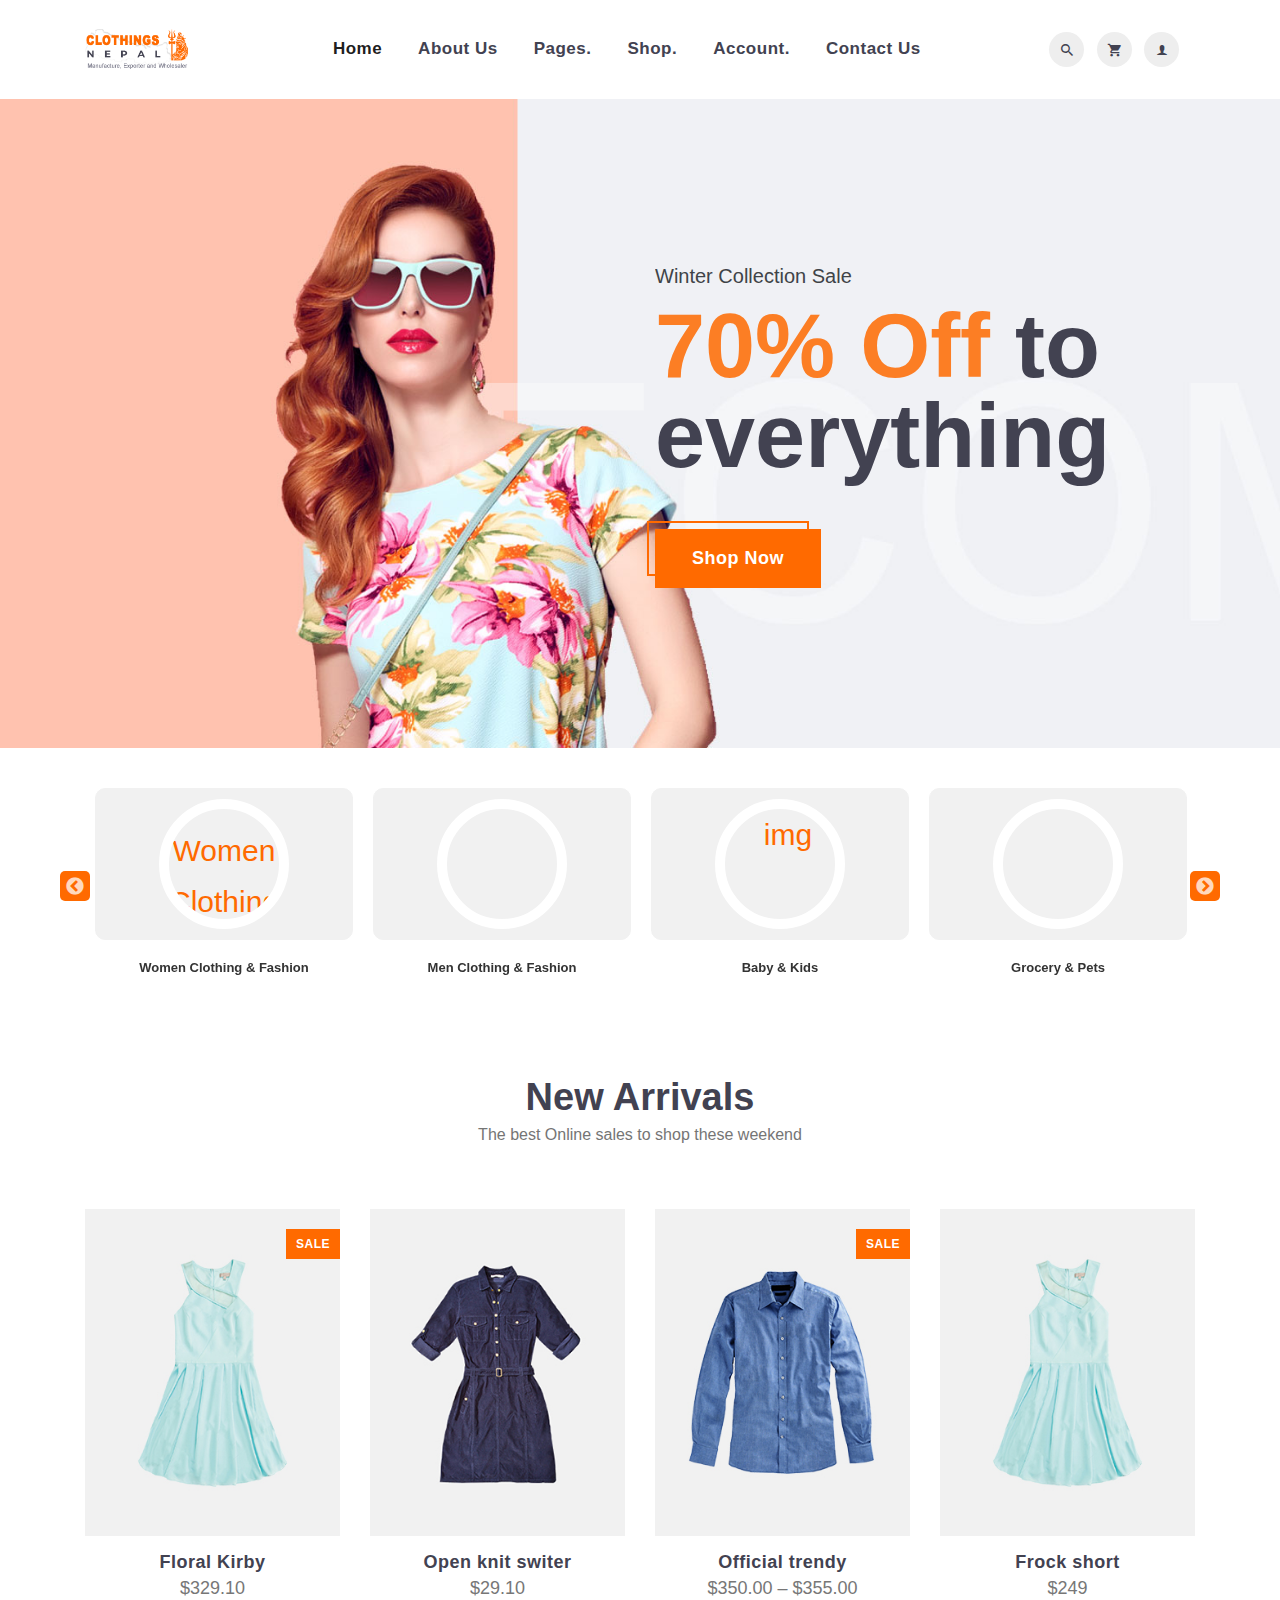
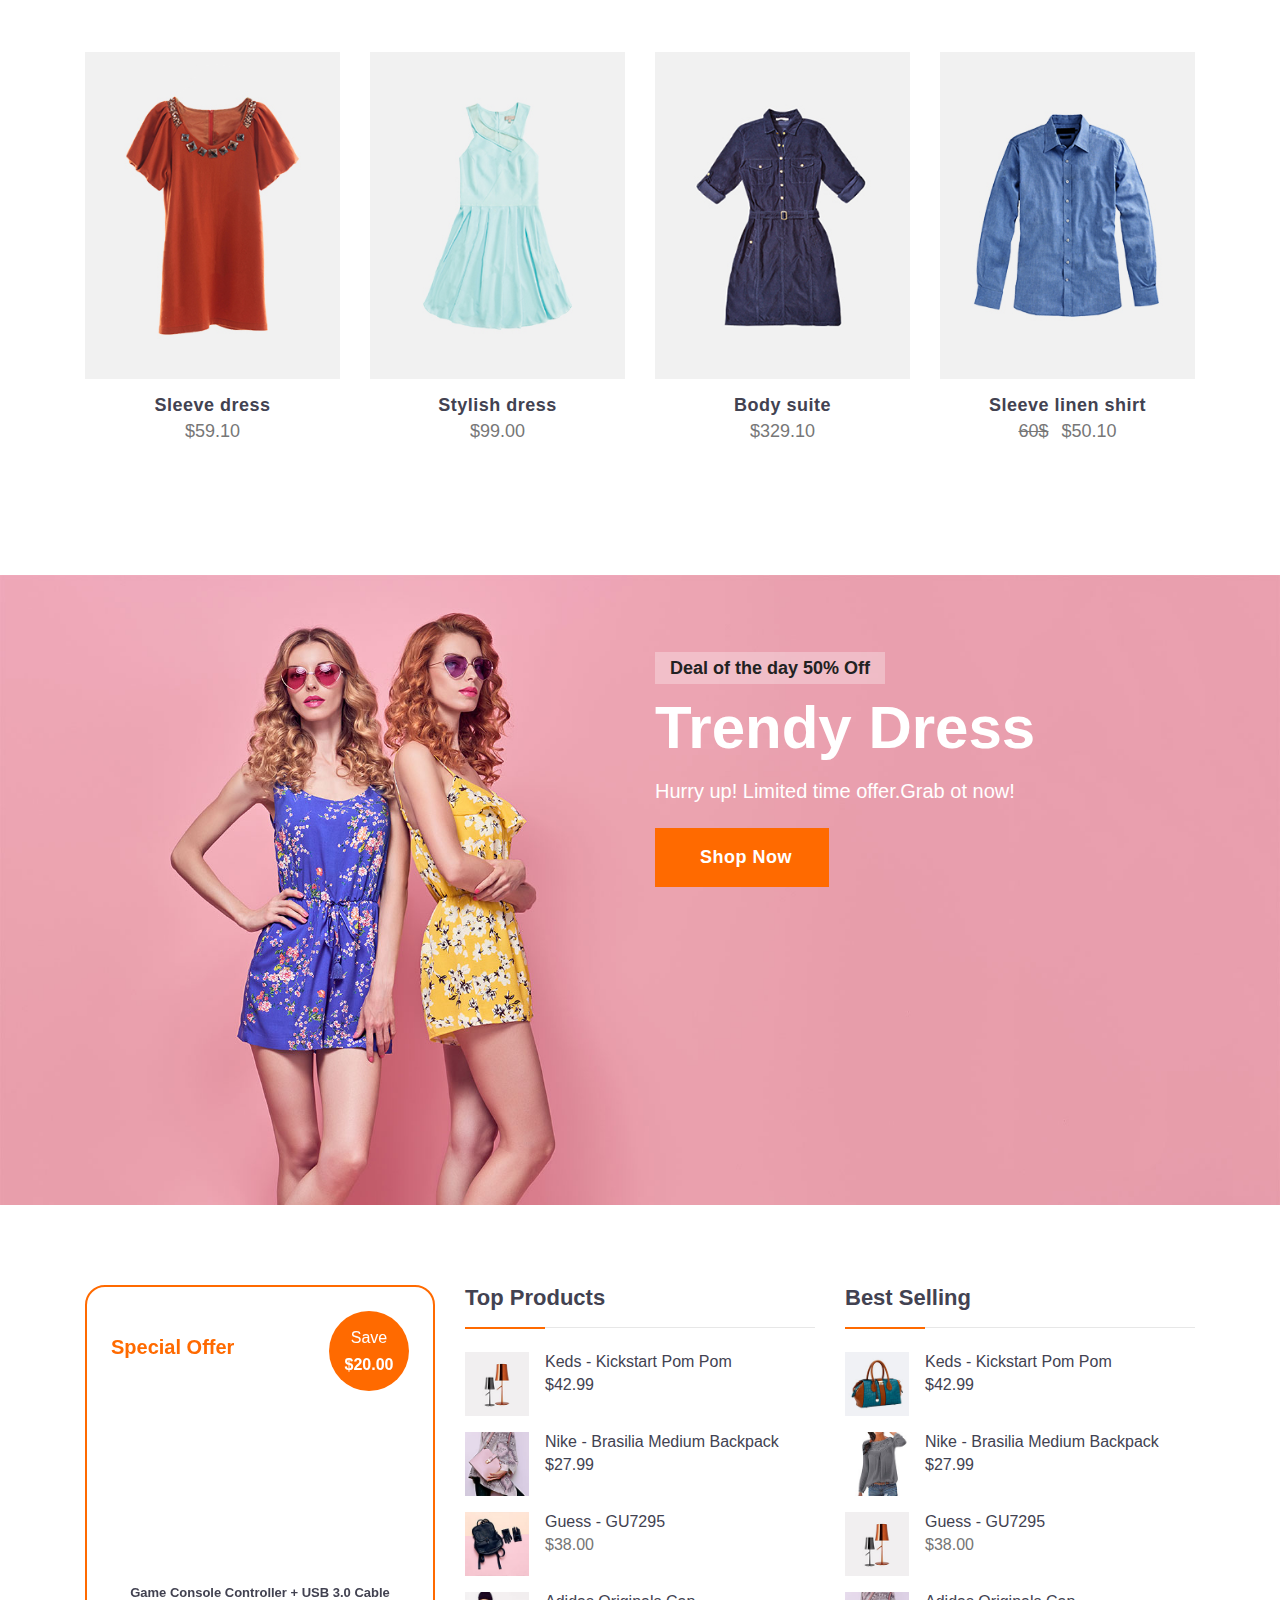
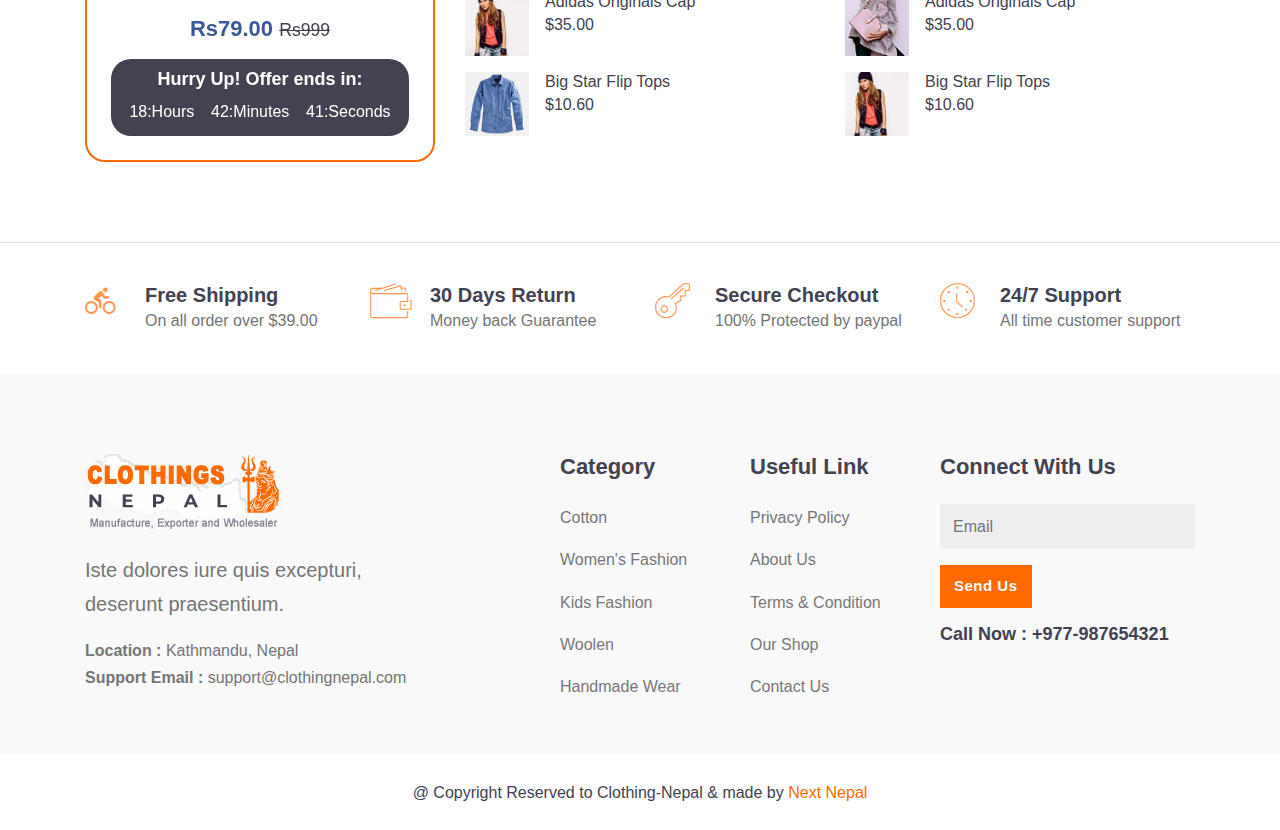
==== commit 05c88626: "Fix" ====
--- a/index.html
+++ b/index.html
@@ -11,7 +11,7 @@
 	<!-- Favicon -->
 	<link rel="shortcut icon" type="image/x-icon" href="images/favicon.png">
 	<!-- Icon font -->
-	<link rel="stylesheet" href="plugins/themefisher-font/style.css">
+	<link rel="stylesheet" href="plugins/custom-font/style.css">
 	<!-- bootstrap.min css -->
 	<link rel="stylesheet" href="plugins/bootstrap/css/bootstrap.min.css">
 	<link rel="stylesheet" href="plugins/bootstrap-slider/bootstrap-slider.min.css">
--- a/plugins/custom-font/style.css
+++ b/plugins/custom-font/style.css
@@ -0,0 +1,3346 @@
+@font-face {
+  font-family: 'custom-font';
+  src: url('fonts/custom-font.eot');
+  src: url('fonts/custom-font.eot') format('embedded-opentype'),
+    url('fonts/custom-font.ttf') format('truetype'),
+    url('fonts/custom-font.woff') format('woff'),
+    url('fonts/custom-font.svg') format('svg');
+  font-weight: normal;
+  font-style: normal;
+}
+
+[class^="tf-"],
+[class*=" tf-"] {
+  /* use !important to prevent issues with browser extensions that change fonts */
+  font-family: 'custom-font' !important;
+  speak: none;
+  font-style: normal;
+  font-weight: normal;
+  font-variant: normal;
+  text-transform: none;
+  line-height: 1;
+
+  /* Better Font Rendering =========== */
+  -webkit-font-smoothing: antialiased;
+  -moz-osx-font-smoothing: grayscale;
+}
+
+.tf-ion-alert-circled:before {
+  content: "\f100";
+}
+
+.tf-ion-alert:before {
+  content: "\f101";
+}
+
+.tf-ion-android-add-circle:before {
+  content: "\f359";
+}
+
+.tf-ion-android-add:before {
+  content: "\f2c7";
+}
+
+.tf-ion-android-alarm-clock:before {
+  content: "\f35a";
+}
+
+.tf-ion-android-alert:before {
+  content: "\f35b";
+}
+
+.tf-ion-android-apps:before {
+  content: "\f35c";
+}
+
+.tf-ion-android-archive:before {
+  content: "\f2c9";
+}
+
+.tf-ion-android-arrow-back:before {
+  content: "\f2ca";
+}
+
+.tf-ion-android-arrow-down:before {
+  content: "\f35d";
+}
+
+.tf-ion-android-arrow-dropdown-circle:before {
+  content: "\f35e";
+}
+
+.tf-ion-android-arrow-dropdown:before {
+  content: "\f35f";
+}
+
+.tf-ion-android-arrow-dropleft-circle:before {
+  content: "\f360";
+}
+
+.tf-ion-android-arrow-dropleft:before {
+  content: "\f361";
+}
+
+.tf-ion-android-arrow-dropright-circle:before {
+  content: "\f362";
+}
+
+.tf-ion-android-arrow-dropright:before {
+  content: "\f363";
+}
+
+.tf-ion-android-arrow-dropup-circle:before {
+  content: "\f364";
+}
+
+.tf-ion-android-arrow-dropup:before {
+  content: "\f365";
+}
+
+.tf-ion-android-arrow-forward:before {
+  content: "\f30f";
+}
+
+.tf-ion-android-arrow-up:before {
+  content: "\f366";
+}
+
+.tf-ion-android-attach:before {
+  content: "\f367";
+}
+
+.tf-ion-android-bar:before {
+  content: "\f368";
+}
+
+.tf-ion-android-bicycle:before {
+  content: "\f369";
+}
+
+.tf-ion-android-boat:before {
+  content: "\f36a";
+}
+
+.tf-ion-android-bookmark:before {
+  content: "\f36b";
+}
+
+.tf-ion-android-bulb:before {
+  content: "\f36c";
+}
+
+.tf-ion-android-bus:before {
+  content: "\f36d";
+}
+
+.tf-ion-android-calendar:before {
+  content: "\f2d1";
+}
+
+.tf-ion-android-call:before {
+  content: "\f2d2";
+}
+
+.tf-ion-android-camera:before {
+  content: "\f2d3";
+}
+
+.tf-ion-android-cancel:before {
+  content: "\f36e";
+}
+
+.tf-ion-android-car:before {
+  content: "\f36f";
+}
+
+.tf-ion-android-cart:before {
+  content: "\f370";
+}
+
+.tf-ion-android-chat:before {
+  content: "\f2d4";
+}
+
+.tf-ion-android-checkbox-blank:before {
+  content: "\f371";
+}
+
+.tf-ion-android-checkbox-outline-blank:before {
+  content: "\f372";
+}
+
+.tf-ion-android-checkbox-outline:before {
+  content: "\f373";
+}
+
+.tf-ion-android-checkbox:before {
+  content: "\f374";
+}
+
+.tf-ion-android-checkmark-circle:before {
+  content: "\f375";
+}
+
+.tf-ion-android-clipboard:before {
+  content: "\f376";
+}
+
+.tf-ion-android-close:before {
+  content: "\f2d7";
+}
+
+.tf-ion-android-cloud-circle:before {
+  content: "\f377";
+}
+
+.tf-ion-android-cloud-done:before {
+  content: "\f378";
+}
+
+.tf-ion-android-cloud-outline:before {
+  content: "\f379";
+}
+
+.tf-ion-android-cloud:before {
+  content: "\f37a";
+}
+
+.tf-ion-android-color-palette:before {
+  content: "\f37b";
+}
+
+.tf-ion-android-compass:before {
+  content: "\f37c";
+}
+
+.tf-ion-android-contact:before {
+  content: "\f2d8";
+}
+
+.tf-ion-android-contacts:before {
+  content: "\f2d9";
+}
+
+.tf-ion-android-contract:before {
+  content: "\f37d";
+}
+
+.tf-ion-android-create:before {
+  content: "\f37e";
+}
+
+.tf-ion-android-delete:before {
+  content: "\f37f";
+}
+
+.tf-ion-android-desktop:before {
+  content: "\f380";
+}
+
+.tf-ion-android-document:before {
+  content: "\f381";
+}
+
+.tf-ion-android-done-all:before {
+  content: "\f382";
+}
+
+.tf-ion-android-done:before {
+  content: "\f383";
+}
+
+.tf-ion-android-download:before {
+  content: "\f2dd";
+}
+
+.tf-ion-android-drafts:before {
+  content: "\f384";
+}
+
+.tf-ion-android-exit:before {
+  content: "\f385";
+}
+
+.tf-ion-android-expand:before {
+  content: "\f386";
+}
+
+.tf-ion-android-favorite-outline:before {
+  content: "\f387";
+}
+
+.tf-ion-android-favorite:before {
+  content: "\f388";
+}
+
+.tf-ion-android-film:before {
+  content: "\f389";
+}
+
+.tf-ion-android-folder-open:before {
+  content: "\f38a";
+}
+
+.tf-ion-android-folder:before {
+  content: "\f2e0";
+}
+
+.tf-ion-android-funnel:before {
+  content: "\f38b";
+}
+
+.tf-ion-android-globe:before {
+  content: "\f38c";
+}
+
+.tf-ion-android-hand:before {
+  content: "\f2e3";
+}
+
+.tf-ion-android-hangout:before {
+  content: "\f38d";
+}
+
+.tf-ion-android-happy:before {
+  content: "\f38e";
+}
+
+.tf-ion-android-home:before {
+  content: "\f38f";
+}
+
+.tf-ion-android-image:before {
+  content: "\f2e4";
+}
+
+.tf-ion-android-laptop:before {
+  content: "\f390";
+}
+
+.tf-ion-android-list:before {
+  content: "\f391";
+}
+
+.tf-ion-android-locate:before {
+  content: "\f2e9";
+}
+
+.tf-ion-android-lock:before {
+  content: "\f392";
+}
+
+.tf-ion-android-mail:before {
+  content: "\f2eb";
+}
+
+.tf-ion-android-map:before {
+  content: "\f393";
+}
+
+.tf-ion-android-menu:before {
+  content: "\f394";
+}
+
+.tf-ion-android-microphone-off:before {
+  content: "\f395";
+}
+
+.tf-ion-android-microphone:before {
+  content: "\f2ec";
+}
+
+.tf-ion-android-more-horizontal:before {
+  content: "\f396";
+}
+
+.tf-ion-android-more-vertical:before {
+  content: "\f397";
+}
+
+.tf-ion-android-navigate:before {
+  content: "\f398";
+}
+
+.tf-ion-android-notifications-none:before {
+  content: "\f399";
+}
+
+.tf-ion-android-notifications-off:before {
+  content: "\f39a";
+}
+
+.tf-ion-android-notifications:before {
+  content: "\f39b";
+}
+
+.tf-ion-android-open:before {
+  content: "\f39c";
+}
+
+.tf-ion-android-options:before {
+  content: "\f39d";
+}
+
+.tf-ion-android-people:before {
+  content: "\f39e";
+}
+
+.tf-ion-android-person-add:before {
+  content: "\f39f";
+}
+
+.tf-ion-android-person:before {
+  content: "\f3a0";
+}
+
+.tf-ion-android-phone-landscape:before {
+  content: "\f3a1";
+}
+
+.tf-ion-android-phone-portrait:before {
+  content: "\f3a2";
+}
+
+.tf-ion-android-pin:before {
+  content: "\f3a3";
+}
+
+.tf-ion-android-plane:before {
+  content: "\f3a4";
+}
+
+.tf-ion-android-playstore:before {
+  content: "\f2f0";
+}
+
+.tf-ion-android-print:before {
+  content: "\f3a5";
+}
+
+.tf-ion-android-radio-button-off:before {
+  content: "\f3a6";
+}
+
+.tf-ion-android-radio-button-on:before {
+  content: "\f3a7";
+}
+
+.tf-ion-android-refresh:before {
+  content: "\f3a8";
+}
+
+.tf-ion-android-remove-circle:before {
+  content: "\f3a9";
+}
+
+.tf-ion-android-remove:before {
+  content: "\f2f4";
+}
+
+.tf-ion-android-restaurant:before {
+  content: "\f3aa";
+}
+
+.tf-ion-android-sad:before {
+  content: "\f3ab";
+}
+
+.tf-ion-android-search:before {
+  content: "\f2f5";
+}
+
+.tf-ion-android-send:before {
+  content: "\f2f6";
+}
+
+.tf-ion-android-settings:before {
+  content: "\f2f7";
+}
+
+.tf-ion-android-share-alt:before {
+  content: "\f3ac";
+}
+
+.tf-ion-android-share:before {
+  content: "\f2f8";
+}
+
+.tf-ion-android-star-half:before {
+  content: "\f3ad";
+}
+
+.tf-ion-android-star-outline:before {
+  content: "\f3ae";
+}
+
+.tf-ion-android-star:before {
+  content: "\f2fc";
+}
+
+.tf-ion-android-stopwatch:before {
+  content: "\f2fd";
+}
+
+.tf-ion-android-subway:before {
+  content: "\f3af";
+}
+
+.tf-ion-android-sunny:before {
+  content: "\f3b0";
+}
+
+.tf-ion-android-sync:before {
+  content: "\f3b1";
+}
+
+.tf-ion-android-textsms:before {
+  content: "\f3b2";
+}
+
+.tf-ion-android-time:before {
+  content: "\f3b3";
+}
+
+.tf-ion-android-train:before {
+  content: "\f3b4";
+}
+
+.tf-ion-android-unlock:before {
+  content: "\f3b5";
+}
+
+.tf-ion-android-upload:before {
+  content: "\f3b6";
+}
+
+.tf-ion-android-volume-down:before {
+  content: "\f3b7";
+}
+
+.tf-ion-android-volume-mute:before {
+  content: "\f3b8";
+}
+
+.tf-ion-android-volume-off:before {
+  content: "\f3b9";
+}
+
+.tf-ion-android-volume-up:before {
+  content: "\f3ba";
+}
+
+.tf-ion-android-walk:before {
+  content: "\f3bb";
+}
+
+.tf-ion-android-warning:before {
+  content: "\f3bc";
+}
+
+.tf-ion-android-watch:before {
+  content: "\f3bd";
+}
+
+.tf-ion-android-wifi:before {
+  content: "\f305";
+}
+
+.tf-ion-aperture:before {
+  content: "\f313";
+}
+
+.tf-ion-archive:before {
+  content: "\f102";
+}
+
+.tf-ion-arrow-down-a:before {
+  content: "\f103";
+}
+
+.tf-ion-arrow-down-b:before {
+  content: "\f104";
+}
+
+.tf-ion-arrow-down-c:before {
+  content: "\f105";
+}
+
+.tf-ion-arrow-expand:before {
+  content: "\f25e";
+}
+
+.tf-ion-arrow-graph-down-left:before {
+  content: "\f25f";
+}
+
+.tf-ion-arrow-graph-down-right:before {
+  content: "\f260";
+}
+
+.tf-ion-arrow-graph-up-left:before {
+  content: "\f261";
+}
+
+.tf-ion-arrow-graph-up-right:before {
+  content: "\f262";
+}
+
+.tf-ion-arrow-left-a:before {
+  content: "\f106";
+}
+
+.tf-ion-arrow-left-b:before {
+  content: "\f107";
+}
+
+.tf-ion-arrow-left-c:before {
+  content: "\f108";
+}
+
+.tf-ion-arrow-move:before {
+  content: "\f263";
+}
+
+.tf-ion-arrow-resize:before {
+  content: "\f264";
+}
+
+.tf-ion-arrow-return-left:before {
+  content: "\f265";
+}
+
+.tf-ion-arrow-return-right:before {
+  content: "\f266";
+}
+
+.tf-ion-arrow-right-a:before {
+  content: "\f109";
+}
+
+.tf-ion-arrow-right-b:before {
+  content: "\f10a";
+}
+
+.tf-ion-arrow-right-c:before {
+  content: "\f10b";
+}
+
+.tf-ion-arrow-shrink:before {
+  content: "\f267";
+}
+
+.tf-ion-arrow-swap:before {
+  content: "\f268";
+}
+
+.tf-ion-arrow-up-a:before {
+  content: "\f10c";
+}
+
+.tf-ion-arrow-up-b:before {
+  content: "\f10d";
+}
+
+.tf-ion-arrow-up-c:before {
+  content: "\f10e";
+}
+
+.tf-ion-asterisk:before {
+  content: "\f314";
+}
+
+.tf-ion-at:before {
+  content: "\f10f";
+}
+
+.tf-ion-backspace-outline:before {
+  content: "\f3be";
+}
+
+.tf-ion-backspace:before {
+  content: "\f3bf";
+}
+
+.tf-ion-bag:before {
+  content: "\f110";
+}
+
+.tf-ion-battery-charging:before {
+  content: "\f111";
+}
+
+.tf-ion-battery-empty:before {
+  content: "\f112";
+}
+
+.tf-ion-battery-full:before {
+  content: "\f113";
+}
+
+.tf-ion-battery-half:before {
+  content: "\f114";
+}
+
+.tf-ion-battery-low:before {
+  content: "\f115";
+}
+
+.tf-ion-beaker:before {
+  content: "\f269";
+}
+
+.tf-ion-beer:before {
+  content: "\f26a";
+}
+
+.tf-ion-bluetooth:before {
+  content: "\f116";
+}
+
+.tf-ion-bonfire:before {
+  content: "\f315";
+}
+
+.tf-ion-bookmark:before {
+  content: "\f26b";
+}
+
+.tf-ion-bowtie:before {
+  content: "\f3c0";
+}
+
+.tf-ion-briefcase:before {
+  content: "\f26c";
+}
+
+.tf-ion-bug:before {
+  content: "\f2be";
+}
+
+.tf-ion-calculator:before {
+  content: "\f26d";
+}
+
+.tf-ion-calendar:before {
+  content: "\f117";
+}
+
+.tf-ion-camera:before {
+  content: "\f118";
+}
+
+.tf-ion-card:before {
+  content: "\f119";
+}
+
+.tf-ion-cash:before {
+  content: "\f316";
+}
+
+.tf-ion-chatbox-working:before {
+  content: "\f11a";
+}
+
+.tf-ion-chatbox:before {
+  content: "\f11b";
+}
+
+.tf-ion-chatboxes:before {
+  content: "\f11c";
+}
+
+.tf-ion-chatbubble-working:before {
+  content: "\f11d";
+}
+
+.tf-ion-chatbubble:before {
+  content: "\f11e";
+}
+
+.tf-ion-chatbubbles:before {
+  content: "\f11f";
+}
+
+.tf-ion-checkmark-circled:before {
+  content: "\f120";
+}
+
+.tf-ion-checkmark-round:before {
+  content: "\f121";
+}
+
+.tf-ion-checkmark:before {
+  content: "\f122";
+}
+
+.tf-ion-chevron-down:before {
+  content: "\f123";
+}
+
+.tf-ion-chevron-left:before {
+  content: "\f124";
+}
+
+.tf-ion-chevron-right:before {
+  content: "\f125";
+}
+
+.tf-ion-chevron-up:before {
+  content: "\f126";
+}
+
+.tf-ion-clipboard:before {
+  content: "\f127";
+}
+
+.tf-ion-clock:before {
+  content: "\f26e";
+}
+
+.tf-ion-close-circled:before {
+  content: "\f128";
+}
+
+.tf-ion-close-round:before {
+  content: "\f129";
+}
+
+.tf-ion-close:before {
+  content: "\f12a";
+}
+
+.tf-ion-closed-captioning:before {
+  content: "\f317";
+}
+
+.tf-ion-cloud:before {
+  content: "\f12b";
+}
+
+.tf-ion-code-download:before {
+  content: "\f26f";
+}
+
+.tf-ion-code-working:before {
+  content: "\f270";
+}
+
+.tf-ion-code:before {
+  content: "\f271";
+}
+
+.tf-ion-coffee:before {
+  content: "\f272";
+}
+
+.tf-ion-compass:before {
+  content: "\f273";
+}
+
+.tf-ion-compose:before {
+  content: "\f12c";
+}
+
+.tf-ion-connection-bars:before {
+  content: "\f274";
+}
+
+.tf-ion-contrast:before {
+  content: "\f275";
+}
+
+.tf-ion-crop:before {
+  content: "\f3c1";
+}
+
+.tf-ion-cube:before {
+  content: "\f318";
+}
+
+.tf-ion-disc:before {
+  content: "\f12d";
+}
+
+.tf-ion-document-text:before {
+  content: "\f12e";
+}
+
+.tf-ion-document:before {
+  content: "\f12f";
+}
+
+.tf-ion-drag:before {
+  content: "\f130";
+}
+
+.tf-ion-earth:before {
+  content: "\f276";
+}
+
+.tf-ion-easel:before {
+  content: "\f3c2";
+}
+
+.tf-ion-edit:before {
+  content: "\f2bf";
+}
+
+.tf-ion-egg:before {
+  content: "\f277";
+}
+
+.tf-ion-eject:before {
+  content: "\f131";
+}
+
+.tf-ion-email-unread:before {
+  content: "\f3c3";
+}
+
+.tf-ion-email:before {
+  content: "\f132";
+}
+
+.tf-ion-erlenmeyer-flask-bubbles:before {
+  content: "\f3c4";
+}
+
+.tf-ion-erlenmeyer-flask:before {
+  content: "\f3c5";
+}
+
+.tf-ion-eye-disabled:before {
+  content: "\f306";
+}
+
+.tf-ion-eye:before {
+  content: "\f133";
+}
+
+.tf-ion-female:before {
+  content: "\f278";
+}
+
+.tf-ion-filing:before {
+  content: "\f134";
+}
+
+.tf-ion-film-marker:before {
+  content: "\f135";
+}
+
+.tf-ion-fireball:before {
+  content: "\f319";
+}
+
+.tf-ion-flag:before {
+  content: "\f279";
+}
+
+.tf-ion-flame:before {
+  content: "\f31a";
+}
+
+.tf-ion-flash-off:before {
+  content: "\f136";
+}
+
+.tf-ion-flash:before {
+  content: "\f137";
+}
+
+.tf-ion-folder:before {
+  content: "\f139";
+}
+
+.tf-ion-fork-repo:before {
+  content: "\f2c0";
+}
+
+.tf-ion-fork:before {
+  content: "\f27a";
+}
+
+.tf-ion-forward:before {
+  content: "\f13a";
+}
+
+.tf-ion-funnel:before {
+  content: "\f31b";
+}
+
+.tf-ion-gear-a:before {
+  content: "\f13d";
+}
+
+.tf-ion-gear-b:before {
+  content: "\f13e";
+}
+
+.tf-ion-grid:before {
+  content: "\f13f";
+}
+
+.tf-ion-hammer:before {
+  content: "\f27b";
+}
+
+.tf-ion-happy-outline:before {
+  content: "\f3c6";
+}
+
+.tf-ion-happy:before {
+  content: "\f31c";
+}
+
+.tf-ion-headphone:before {
+  content: "\f140";
+}
+
+.tf-ion-heart-broken:before {
+  content: "\f31d";
+}
+
+.tf-ion-heart:before {
+  content: "\f141";
+}
+
+.tf-ion-help-buoy:before {
+  content: "\f27c";
+}
+
+.tf-ion-help-circled:before {
+  content: "\f142";
+}
+
+.tf-ion-help:before {
+  content: "\f143";
+}
+
+.tf-ion-home:before {
+  content: "\f144";
+}
+
+.tf-ion-icecream:before {
+  content: "\f27d";
+}
+
+.tf-ion-image:before {
+  content: "\f147";
+}
+
+.tf-ion-images:before {
+  content: "\f148";
+}
+
+.tf-ion-information-circled:before {
+  content: "\f149";
+}
+
+.tf-ion-information:before {
+  content: "\f14a";
+}
+
+.tf-ion-ionic:before {
+  content: "\f14b";
+}
+
+.tf-ion-ios-alarm-outline:before {
+  content: "\f3c7";
+}
+
+.tf-ion-ios-alarm:before {
+  content: "\f3c8";
+}
+
+.tf-ion-ios-albums-outline:before {
+  content: "\f3c9";
+}
+
+.tf-ion-ios-albums:before {
+  content: "\f3ca";
+}
+
+.tf-ion-ios-americanfootball-outline:before {
+  content: "\f3cb";
+}
+
+.tf-ion-ios-americanfootball:before {
+  content: "\f3cc";
+}
+
+.tf-ion-ios-analytics-outline:before {
+  content: "\f3cd";
+}
+
+.tf-ion-ios-analytics:before {
+  content: "\f3ce";
+}
+
+.tf-ion-ios-arrow-back:before {
+  content: "\f3cf";
+}
+
+.tf-ion-ios-arrow-down:before {
+  content: "\f3d0";
+}
+
+.tf-ion-ios-arrow-forward:before {
+  content: "\f3d1";
+}
+
+.tf-ion-ios-arrow-left:before {
+  content: "\f3d2";
+}
+
+.tf-ion-ios-arrow-right:before {
+  content: "\f3d3";
+}
+
+.tf-ion-ios-arrow-thin-down:before {
+  content: "\f3d4";
+}
+
+.tf-ion-ios-arrow-thin-left:before {
+  content: "\f3d5";
+}
+
+.tf-ion-ios-arrow-thin-right:before {
+  content: "\f3d6";
+}
+
+.tf-ion-ios-arrow-thin-up:before {
+  content: "\f3d7";
+}
+
+.tf-ion-ios-arrow-up:before {
+  content: "\f3d8";
+}
+
+.tf-ion-ios-at-outline:before {
+  content: "\f3d9";
+}
+
+.tf-ion-ios-at:before {
+  content: "\f3da";
+}
+
+.tf-ion-ios-barcode-outline:before {
+  content: "\f3db";
+}
+
+.tf-ion-ios-barcode:before {
+  content: "\f3dc";
+}
+
+.tf-ion-ios-baseball-outline:before {
+  content: "\f3dd";
+}
+
+.tf-ion-ios-baseball:before {
+  content: "\f3de";
+}
+
+.tf-ion-ios-basketball-outline:before {
+  content: "\f3df";
+}
+
+.tf-ion-ios-basketball:before {
+  content: "\f3e0";
+}
+
+.tf-ion-ios-bell-outline:before {
+  content: "\f3e1";
+}
+
+.tf-ion-ios-bell:before {
+  content: "\f3e2";
+}
+
+.tf-ion-ios-body-outline:before {
+  content: "\f3e3";
+}
+
+.tf-ion-ios-body:before {
+  content: "\f3e4";
+}
+
+.tf-ion-ios-bolt-outline:before {
+  content: "\f3e5";
+}
+
+.tf-ion-ios-bolt:before {
+  content: "\f3e6";
+}
+
+.tf-ion-ios-book-outline:before {
+  content: "\f3e7";
+}
+
+.tf-ion-ios-book:before {
+  content: "\f3e8";
+}
+
+.tf-ion-ios-bookmarks-outline:before {
+  content: "\f3e9";
+}
+
+.tf-ion-ios-bookmarks:before {
+  content: "\f3ea";
+}
+
+.tf-ion-ios-box-outline:before {
+  content: "\f3eb";
+}
+
+.tf-ion-ios-box:before {
+  content: "\f3ec";
+}
+
+.tf-ion-ios-briefcase-outline:before {
+  content: "\f3ed";
+}
+
+.tf-ion-ios-briefcase:before {
+  content: "\f3ee";
+}
+
+.tf-ion-ios-browsers-outline:before {
+  content: "\f3ef";
+}
+
+.tf-ion-ios-browsers:before {
+  content: "\f3f0";
+}
+
+.tf-ion-ios-calculator-outline:before {
+  content: "\f3f1";
+}
+
+.tf-ion-ios-calculator:before {
+  content: "\f3f2";
+}
+
+.tf-ion-ios-calendar-outline:before {
+  content: "\f3f3";
+}
+
+.tf-ion-ios-calendar:before {
+  content: "\f3f4";
+}
+
+.tf-ion-ios-camera-outline:before {
+  content: "\f3f5";
+}
+
+.tf-ion-ios-camera:before {
+  content: "\f3f6";
+}
+
+.tf-ion-ios-cart-outline:before {
+  content: "\f3f7";
+}
+
+.tf-ion-ios-cart:before {
+  content: "\f3f8";
+}
+
+.tf-ion-ios-chatboxes-outline:before {
+  content: "\f3f9";
+}
+
+.tf-ion-ios-chatboxes:before {
+  content: "\f3fa";
+}
+
+.tf-ion-ios-chatbubble-outline:before {
+  content: "\f3fb";
+}
+
+.tf-ion-ios-chatbubble:before {
+  content: "\f3fc";
+}
+
+.tf-ion-ios-checkmark-empty:before {
+  content: "\f3fd";
+}
+
+.tf-ion-ios-checkmark-outline:before {
+  content: "\f3fe";
+}
+
+.tf-ion-ios-checkmark:before {
+  content: "\f3ff";
+}
+
+.tf-ion-ios-circle-filled:before {
+  content: "\f400";
+}
+
+.tf-ion-ios-circle-outline:before {
+  content: "\f401";
+}
+
+.tf-ion-ios-clock-outline:before {
+  content: "\f402";
+}
+
+.tf-ion-ios-clock:before {
+  content: "\f403";
+}
+
+.tf-ion-ios-close-empty:before {
+  content: "\f404";
+}
+
+.tf-ion-ios-close-outline:before {
+  content: "\f405";
+}
+
+.tf-ion-ios-close:before {
+  content: "\f406";
+}
+
+.tf-ion-ios-cloud-download-outline:before {
+  content: "\f407";
+}
+
+.tf-ion-ios-cloud-download:before {
+  content: "\f408";
+}
+
+.tf-ion-ios-cloud-outline:before {
+  content: "\f409";
+}
+
+.tf-ion-ios-cloud-upload-outline:before {
+  content: "\f40a";
+}
+
+.tf-ion-ios-cloud-upload:before {
+  content: "\f40b";
+}
+
+.tf-ion-ios-cloud:before {
+  content: "\f40c";
+}
+
+.tf-ion-ios-cloudy-night-outline:before {
+  content: "\f40d";
+}
+
+.tf-ion-ios-cloudy-night:before {
+  content: "\f40e";
+}
+
+.tf-ion-ios-cloudy-outline:before {
+  content: "\f40f";
+}
+
+.tf-ion-ios-cloudy:before {
+  content: "\f410";
+}
+
+.tf-ion-ios-cog-outline:before {
+  content: "\f411";
+}
+
+.tf-ion-ios-cog:before {
+  content: "\f412";
+}
+
+.tf-ion-ios-color-filter-outline:before {
+  content: "\f413";
+}
+
+.tf-ion-ios-color-filter:before {
+  content: "\f414";
+}
+
+.tf-ion-ios-color-wand-outline:before {
+  content: "\f415";
+}
+
+.tf-ion-ios-color-wand:before {
+  content: "\f416";
+}
+
+.tf-ion-ios-compose-outline:before {
+  content: "\f417";
+}
+
+.tf-ion-ios-compose:before {
+  content: "\f418";
+}
+
+.tf-ion-ios-contact-outline:before {
+  content: "\f419";
+}
+
+.tf-ion-ios-contact:before {
+  content: "\f41a";
+}
+
+.tf-ion-ios-copy-outline:before {
+  content: "\f41b";
+}
+
+.tf-ion-ios-copy:before {
+  content: "\f41c";
+}
+
+.tf-ion-ios-crop-strong:before {
+  content: "\f41d";
+}
+
+.tf-ion-ios-crop:before {
+  content: "\f41e";
+}
+
+.tf-ion-ios-download-outline:before {
+  content: "\f41f";
+}
+
+.tf-ion-ios-download:before {
+  content: "\f420";
+}
+
+.tf-ion-ios-drag:before {
+  content: "\f421";
+}
+
+.tf-ion-ios-email-outline:before {
+  content: "\f422";
+}
+
+.tf-ion-ios-email:before {
+  content: "\f423";
+}
+
+.tf-ion-ios-eye-outline:before {
+  content: "\f424";
+}
+
+.tf-ion-ios-eye:before {
+  content: "\f425";
+}
+
+.tf-ion-ios-fastforward-outline:before {
+  content: "\f426";
+}
+
+.tf-ion-ios-fastforward:before {
+  content: "\f427";
+}
+
+.tf-ion-ios-filing-outline:before {
+  content: "\f428";
+}
+
+.tf-ion-ios-filing:before {
+  content: "\f429";
+}
+
+.tf-ion-ios-film-outline:before {
+  content: "\f42a";
+}
+
+.tf-ion-ios-film:before {
+  content: "\f42b";
+}
+
+.tf-ion-ios-flag-outline:before {
+  content: "\f42c";
+}
+
+.tf-ion-ios-flag:before {
+  content: "\f42d";
+}
+
+.tf-ion-ios-flame-outline:before {
+  content: "\f42e";
+}
+
+.tf-ion-ios-flame:before {
+  content: "\f42f";
+}
+
+.tf-ion-ios-flask-outline:before {
+  content: "\f430";
+}
+
+.tf-ion-ios-flask:before {
+  content: "\f431";
+}
+
+.tf-ion-ios-flower-outline:before {
+  content: "\f432";
+}
+
+.tf-ion-ios-flower:before {
+  content: "\f433";
+}
+
+.tf-ion-ios-folder-outline:before {
+  content: "\f434";
+}
+
+.tf-ion-ios-folder:before {
+  content: "\f435";
+}
+
+.tf-ion-ios-football-outline:before {
+  content: "\f436";
+}
+
+.tf-ion-ios-football:before {
+  content: "\f437";
+}
+
+.tf-ion-ios-game-controller-a-outline:before {
+  content: "\f438";
+}
+
+.tf-ion-ios-game-controller-a:before {
+  content: "\f439";
+}
+
+.tf-ion-ios-game-controller-b-outline:before {
+  content: "\f43a";
+}
+
+.tf-ion-ios-game-controller-b:before {
+  content: "\f43b";
+}
+
+.tf-ion-ios-gear-outline:before {
+  content: "\f43c";
+}
+
+.tf-ion-ios-gear:before {
+  content: "\f43d";
+}
+
+.tf-ion-ios-glasses-outline:before {
+  content: "\f43e";
+}
+
+.tf-ion-ios-glasses:before {
+  content: "\f43f";
+}
+
+.tf-ion-ios-grid-view-outline:before {
+  content: "\f440";
+}
+
+.tf-ion-ios-grid-view:before {
+  content: "\f441";
+}
+
+.tf-ion-ios-heart-outline:before {
+  content: "\f442";
+}
+
+.tf-ion-ios-heart:before {
+  content: "\f443";
+}
+
+.tf-ion-ios-help-empty:before {
+  content: "\f444";
+}
+
+.tf-ion-ios-help-outline:before {
+  content: "\f445";
+}
+
+.tf-ion-ios-help:before {
+  content: "\f446";
+}
+
+.tf-ion-ios-home-outline:before {
+  content: "\f447";
+}
+
+.tf-ion-ios-home:before {
+  content: "\f448";
+}
+
+.tf-ion-ios-infinite-outline:before {
+  content: "\f449";
+}
+
+.tf-ion-ios-infinite:before {
+  content: "\f44a";
+}
+
+.tf-ion-ios-information-empty:before {
+  content: "\f44b";
+}
+
+.tf-ion-ios-information-outline:before {
+  content: "\f44c";
+}
+
+.tf-ion-ios-information:before {
+  content: "\f44d";
+}
+
+.tf-ion-ios-ionic-outline:before {
+  content: "\f44e";
+}
+
+.tf-ion-ios-keypad-outline:before {
+  content: "\f44f";
+}
+
+.tf-ion-ios-keypad:before {
+  content: "\f450";
+}
+
+.tf-ion-ios-lightbulb-outline:before {
+  content: "\f451";
+}
+
+.tf-ion-ios-lightbulb:before {
+  content: "\f452";
+}
+
+.tf-ion-ios-list-outline:before {
+  content: "\f453";
+}
+
+.tf-ion-ios-list:before {
+  content: "\f454";
+}
+
+.tf-ion-ios-location-outline:before {
+  content: "\f455";
+}
+
+.tf-ion-ios-location:before {
+  content: "\f456";
+}
+
+.tf-ion-ios-locked-outline:before {
+  content: "\f457";
+}
+
+.tf-ion-ios-locked:before {
+  content: "\f458";
+}
+
+.tf-ion-ios-loop-strong:before {
+  content: "\f459";
+}
+
+.tf-ion-ios-loop:before {
+  content: "\f45a";
+}
+
+.tf-ion-ios-medical-outline:before {
+  content: "\f45b";
+}
+
+.tf-ion-ios-medical:before {
+  content: "\f45c";
+}
+
+.tf-ion-ios-medkit-outline:before {
+  content: "\f45d";
+}
+
+.tf-ion-ios-medkit:before {
+  content: "\f45e";
+}
+
+.tf-ion-ios-mic-off:before {
+  content: "\f45f";
+}
+
+.tf-ion-ios-mic-outline:before {
+  content: "\f460";
+}
+
+.tf-ion-ios-mic:before {
+  content: "\f461";
+}
+
+.tf-ion-ios-minus-empty:before {
+  content: "\f462";
+}
+
+.tf-ion-ios-minus-outline:before {
+  content: "\f463";
+}
+
+.tf-ion-ios-minus:before {
+  content: "\f464";
+}
+
+.tf-ion-ios-monitor-outline:before {
+  content: "\f465";
+}
+
+.tf-ion-ios-monitor:before {
+  content: "\f466";
+}
+
+.tf-ion-ios-moon-outline:before {
+  content: "\f467";
+}
+
+.tf-ion-ios-moon:before {
+  content: "\f468";
+}
+
+.tf-ion-ios-more-outline:before {
+  content: "\f469";
+}
+
+.tf-ion-ios-more:before {
+  content: "\f46a";
+}
+
+.tf-ion-ios-musical-note:before {
+  content: "\f46b";
+}
+
+.tf-ion-ios-musical-notes:before {
+  content: "\f46c";
+}
+
+.tf-ion-ios-navigate-outline:before {
+  content: "\f46d";
+}
+
+.tf-ion-ios-navigate:before {
+  content: "\f46e";
+}
+
+.tf-ion-ios-nutrition-outline:before {
+  content: "\f46f";
+}
+
+.tf-ion-ios-nutrition:before {
+  content: "\f470";
+}
+
+.tf-ion-ios-paper-outline:before {
+  content: "\f471";
+}
+
+.tf-ion-ios-paper:before {
+  content: "\f472";
+}
+
+.tf-ion-ios-paperplane-outline:before {
+  content: "\f473";
+}
+
+.tf-ion-ios-paperplane:before {
+  content: "\f474";
+}
+
+.tf-ion-ios-partlysunny-outline:before {
+  content: "\f475";
+}
+
+.tf-ion-ios-partlysunny:before {
+  content: "\f476";
+}
+
+.tf-ion-ios-pause-outline:before {
+  content: "\f477";
+}
+
+.tf-ion-ios-pause:before {
+  content: "\f478";
+}
+
+.tf-ion-ios-paw-outline:before {
+  content: "\f479";
+}
+
+.tf-ion-ios-paw:before {
+  content: "\f47a";
+}
+
+.tf-ion-ios-people-outline:before {
+  content: "\f47b";
+}
+
+.tf-ion-ios-people:before {
+  content: "\f47c";
+}
+
+.tf-ion-ios-person-outline:before {
+  content: "\f47d";
+}
+
+.tf-ion-ios-person:before {
+  content: "\f47e";
+}
+
+.tf-ion-ios-personadd-outline:before {
+  content: "\f47f";
+}
+
+.tf-ion-ios-personadd:before {
+  content: "\f480";
+}
+
+.tf-ion-ios-photos-outline:before {
+  content: "\f481";
+}
+
+.tf-ion-ios-photos:before {
+  content: "\f482";
+}
+
+.tf-ion-ios-pie-outline:before {
+  content: "\f483";
+}
+
+.tf-ion-ios-pie:before {
+  content: "\f484";
+}
+
+.tf-ion-ios-pint-outline:before {
+  content: "\f485";
+}
+
+.tf-ion-ios-pint:before {
+  content: "\f486";
+}
+
+.tf-ion-ios-play-outline:before {
+  content: "\f487";
+}
+
+.tf-ion-ios-play:before {
+  content: "\f488";
+}
+
+.tf-ion-ios-plus-empty:before {
+  content: "\f489";
+}
+
+.tf-ion-ios-plus-outline:before {
+  content: "\f48a";
+}
+
+.tf-ion-ios-plus:before {
+  content: "\f48b";
+}
+
+.tf-ion-ios-pricetag-outline:before {
+  content: "\f48c";
+}
+
+.tf-ion-ios-pricetag:before {
+  content: "\f48d";
+}
+
+.tf-ion-ios-pricetags-outline:before {
+  content: "\f48e";
+}
+
+.tf-ion-ios-pricetags:before {
+  content: "\f48f";
+}
+
+.tf-ion-ios-printer-outline:before {
+  content: "\f490";
+}
+
+.tf-ion-ios-printer:before {
+  content: "\f491";
+}
+
+.tf-ion-ios-pulse-strong:before {
+  content: "\f492";
+}
+
+.tf-ion-ios-pulse:before {
+  content: "\f493";
+}
+
+.tf-ion-ios-rainy-outline:before {
+  content: "\f494";
+}
+
+.tf-ion-ios-rainy:before {
+  content: "\f495";
+}
+
+.tf-ion-ios-recording-outline:before {
+  content: "\f496";
+}
+
+.tf-ion-ios-recording:before {
+  content: "\f497";
+}
+
+.tf-ion-ios-redo-outline:before {
+  content: "\f498";
+}
+
+.tf-ion-ios-redo:before {
+  content: "\f499";
+}
+
+.tf-ion-ios-refresh-empty:before {
+  content: "\f49a";
+}
+
+.tf-ion-ios-refresh-outline:before {
+  content: "\f49b";
+}
+
+.tf-ion-ios-refresh:before {
+  content: "\f49c";
+}
+
+.tf-ion-ios-reload:before {
+  content: "\f49d";
+}
+
+.tf-ion-ios-reverse-camera-outline:before {
+  content: "\f49e";
+}
+
+.tf-ion-ios-reverse-camera:before {
+  content: "\f49f";
+}
+
+.tf-ion-ios-rewind-outline:before {
+  content: "\f4a0";
+}
+
+.tf-ion-ios-rewind:before {
+  content: "\f4a1";
+}
+
+.tf-ion-ios-rose-outline:before {
+  content: "\f4a2";
+}
+
+.tf-ion-ios-rose:before {
+  content: "\f4a3";
+}
+
+.tf-ion-ios-search-strong:before {
+  content: "\f4a4";
+}
+
+.tf-ion-ios-search:before {
+  content: "\f4a5";
+}
+
+.tf-ion-ios-settings-strong:before {
+  content: "\f4a6";
+}
+
+.tf-ion-ios-settings:before {
+  content: "\f4a7";
+}
+
+.tf-ion-ios-shuffle-strong:before {
+  content: "\f4a8";
+}
+
+.tf-ion-ios-shuffle:before {
+  content: "\f4a9";
+}
+
+.tf-ion-ios-skipbackward-outline:before {
+  content: "\f4aa";
+}
+
+.tf-ion-ios-skipbackward:before {
+  content: "\f4ab";
+}
+
+.tf-ion-ios-skipforward-outline:before {
+  content: "\f4ac";
+}
+
+.tf-ion-ios-skipforward:before {
+  content: "\f4ad";
+}
+
+.tf-ion-ios-snowy:before {
+  content: "\f4ae";
+}
+
+.tf-ion-ios-speedometer-outline:before {
+  content: "\f4af";
+}
+
+.tf-ion-ios-speedometer:before {
+  content: "\f4b0";
+}
+
+.tf-ion-ios-star-half:before {
+  content: "\f4b1";
+}
+
+.tf-ion-ios-star-outline:before {
+  content: "\f4b2";
+}
+
+.tf-ion-ios-star:before {
+  content: "\f4b3";
+}
+
+.tf-ion-ios-stopwatch-outline:before {
+  content: "\f4b4";
+}
+
+.tf-ion-ios-stopwatch:before {
+  content: "\f4b5";
+}
+
+.tf-ion-ios-sunny-outline:before {
+  content: "\f4b6";
+}
+
+.tf-ion-ios-sunny:before {
+  content: "\f4b7";
+}
+
+.tf-ion-ios-telephone-outline:before {
+  content: "\f4b8";
+}
+
+.tf-ion-ios-telephone:before {
+  content: "\f4b9";
+}
+
+.tf-ion-ios-tennisball-outline:before {
+  content: "\f4ba";
+}
+
+.tf-ion-ios-tennisball:before {
+  content: "\f4bb";
+}
+
+.tf-ion-ios-thunderstorm-outline:before {
+  content: "\f4bc";
+}
+
+.tf-ion-ios-thunderstorm:before {
+  content: "\f4bd";
+}
+
+.tf-ion-ios-time-outline:before {
+  content: "\f4be";
+}
+
+.tf-ion-ios-time:before {
+  content: "\f4bf";
+}
+
+.tf-ion-ios-timer-outline:before {
+  content: "\f4c0";
+}
+
+.tf-ion-ios-timer:before {
+  content: "\f4c1";
+}
+
+.tf-ion-ios-toggle-outline:before {
+  content: "\f4c2";
+}
+
+.tf-ion-ios-toggle:before {
+  content: "\f4c3";
+}
+
+.tf-ion-ios-trash-outline:before {
+  content: "\f4c4";
+}
+
+.tf-ion-ios-trash:before {
+  content: "\f4c5";
+}
+
+.tf-ion-ios-undo-outline:before {
+  content: "\f4c6";
+}
+
+.tf-ion-ios-undo:before {
+  content: "\f4c7";
+}
+
+.tf-ion-ios-unlocked-outline:before {
+  content: "\f4c8";
+}
+
+.tf-ion-ios-unlocked:before {
+  content: "\f4c9";
+}
+
+.tf-ion-ios-upload-outline:before {
+  content: "\f4ca";
+}
+
+.tf-ion-ios-upload:before {
+  content: "\f4cb";
+}
+
+.tf-ion-ios-videocam-outline:before {
+  content: "\f4cc";
+}
+
+.tf-ion-ios-videocam:before {
+  content: "\f4cd";
+}
+
+.tf-ion-ios-volume-high:before {
+  content: "\f4ce";
+}
+
+.tf-ion-ios-volume-low:before {
+  content: "\f4cf";
+}
+
+.tf-ion-ios-wineglass-outline:before {
+  content: "\f4d0";
+}
+
+.tf-ion-ios-wineglass:before {
+  content: "\f4d1";
+}
+
+.tf-ion-ios-world-outline:before {
+  content: "\f4d2";
+}
+
+.tf-ion-ios-world:before {
+  content: "\f4d3";
+}
+
+.tf-ion-ipad:before {
+  content: "\f1f9";
+}
+
+.tf-ion-iphone:before {
+  content: "\f1fa";
+}
+
+.tf-ion-ipod:before {
+  content: "\f1fb";
+}
+
+.tf-ion-jet:before {
+  content: "\f295";
+}
+
+.tf-ion-key:before {
+  content: "\f296";
+}
+
+.tf-ion-knife:before {
+  content: "\f297";
+}
+
+.tf-ion-laptop:before {
+  content: "\f1fc";
+}
+
+.tf-ion-leaf:before {
+  content: "\f1fd";
+}
+
+.tf-ion-levels:before {
+  content: "\f298";
+}
+
+.tf-ion-lightbulb:before {
+  content: "\f299";
+}
+
+.tf-ion-link:before {
+  content: "\f1fe";
+}
+
+.tf-ion-load-a:before {
+  content: "\f29a";
+}
+
+.tf-ion-load-b:before {
+  content: "\f29b";
+}
+
+.tf-ion-load-c:before {
+  content: "\f29c";
+}
+
+.tf-ion-load-d:before {
+  content: "\f29d";
+}
+
+.tf-ion-location:before {
+  content: "\f1ff";
+}
+
+.tf-ion-lock-combination:before {
+  content: "\f4d4";
+}
+
+.tf-ion-locked:before {
+  content: "\f200";
+}
+
+.tf-ion-log-in:before {
+  content: "\f29e";
+}
+
+.tf-ion-log-out:before {
+  content: "\f29f";
+}
+
+.tf-ion-loop:before {
+  content: "\f201";
+}
+
+.tf-ion-magnet:before {
+  content: "\f2a0";
+}
+
+.tf-ion-male:before {
+  content: "\f2a1";
+}
+
+.tf-ion-man:before {
+  content: "\f202";
+}
+
+.tf-ion-map:before {
+  content: "\f203";
+}
+
+.tf-ion-medkit:before {
+  content: "\f2a2";
+}
+
+.tf-ion-merge:before {
+  content: "\f33f";
+}
+
+.tf-ion-mic-a:before {
+  content: "\f204";
+}
+
+.tf-ion-mic-b:before {
+  content: "\f205";
+}
+
+.tf-ion-mic-c:before {
+  content: "\f206";
+}
+
+.tf-ion-minus-circled:before {
+  content: "\f207";
+}
+
+.tf-ion-minus-round:before {
+  content: "\f208";
+}
+
+.tf-ion-minus:before {
+  content: "\f209";
+}
+
+.tf-ion-model-s:before {
+  content: "\f2c1";
+}
+
+.tf-ion-monitor:before {
+  content: "\f20a";
+}
+
+.tf-ion-more:before {
+  content: "\f20b";
+}
+
+.tf-ion-mouse:before {
+  content: "\f340";
+}
+
+.tf-ion-music-note:before {
+  content: "\f20c";
+}
+
+.tf-ion-navicon-round:before {
+  content: "\f20d";
+}
+
+.tf-ion-navicon:before {
+  content: "\f20e";
+}
+
+.tf-ion-navigate:before {
+  content: "\f2a3";
+}
+
+.tf-ion-network:before {
+  content: "\f341";
+}
+
+.tf-ion-no-smoking:before {
+  content: "\f2c2";
+}
+
+.tf-ion-nuclear:before {
+  content: "\f2a4";
+}
+
+.tf-ion-outlet:before {
+  content: "\f342";
+}
+
+.tf-ion-paintbrush:before {
+  content: "\f4d5";
+}
+
+.tf-ion-paintbucket:before {
+  content: "\f4d6";
+}
+
+.tf-ion-paper-airplane:before {
+  content: "\f2c3";
+}
+
+.tf-ion-paperclip:before {
+  content: "\f20f";
+}
+
+.tf-ion-pause:before {
+  content: "\f210";
+}
+
+.tf-ion-person-add:before {
+  content: "\f211";
+}
+
+.tf-ion-person-stalker:before {
+  content: "\f212";
+}
+
+.tf-ion-person:before {
+  content: "\f213";
+}
+
+.tf-ion-pie-graph:before {
+  content: "\f2a5";
+}
+
+.tf-ion-pin:before {
+  content: "\f2a6";
+}
+
+.tf-ion-pinpoint:before {
+  content: "\f2a7";
+}
+
+.tf-ion-pizza:before {
+  content: "\f2a8";
+}
+
+.tf-ion-plane:before {
+  content: "\f214";
+}
+
+.tf-ion-planet:before {
+  content: "\f343";
+}
+
+.tf-ion-play:before {
+  content: "\f215";
+}
+
+.tf-ion-playstation:before {
+  content: "\f30a";
+}
+
+.tf-ion-plus-circled:before {
+  content: "\f216";
+}
+
+.tf-ion-plus-round:before {
+  content: "\f217";
+}
+
+.tf-ion-plus:before {
+  content: "\f218";
+}
+
+.tf-ion-podium:before {
+  content: "\f344";
+}
+
+.tf-ion-pound:before {
+  content: "\f219";
+}
+
+.tf-ion-power:before {
+  content: "\f2a9";
+}
+
+.tf-ion-pricetag:before {
+  content: "\f2aa";
+}
+
+.tf-ion-pricetags:before {
+  content: "\f2ab";
+}
+
+.tf-ion-printer:before {
+  content: "\f21a";
+}
+
+.tf-ion-pull-request:before {
+  content: "\f345";
+}
+
+.tf-ion-qr-scanner:before {
+  content: "\f346";
+}
+
+.tf-ion-quote:before {
+  content: "\f347";
+}
+
+.tf-ion-radio-waves:before {
+  content: "\f2ac";
+}
+
+.tf-ion-record:before {
+  content: "\f21b";
+}
+
+.tf-ion-refresh:before {
+  content: "\f21c";
+}
+
+.tf-ion-reply-all:before {
+  content: "\f21d";
+}
+
+.tf-ion-reply:before {
+  content: "\f21e";
+}
+
+.tf-ion-ribbon-a:before {
+  content: "\f348";
+}
+
+.tf-ion-ribbon-b:before {
+  content: "\f349";
+}
+
+.tf-ion-sad-outline:before {
+  content: "\f4d7";
+}
+
+.tf-ion-sad:before {
+  content: "\f34a";
+}
+
+.tf-ion-scissors:before {
+  content: "\f34b";
+}
+
+.tf-ion-search:before {
+  content: "\f21f";
+}
+
+.tf-ion-settings:before {
+  content: "\f2ad";
+}
+
+.tf-ion-share:before {
+  content: "\f220";
+}
+
+.tf-ion-shuffle:before {
+  content: "\f221";
+}
+
+.tf-ion-skip-backward:before {
+  content: "\f222";
+}
+
+.tf-ion-skip-forward:before {
+  content: "\f223";
+}
+
+.tf-ion-social-android-outline:before {
+  content: "\f224";
+}
+
+.tf-ion-social-android:before {
+  content: "\f225";
+}
+
+.tf-ion-social-angular-outline:before {
+  content: "\f4d8";
+}
+
+.tf-ion-social-angular:before {
+  content: "\f4d9";
+}
+
+.tf-ion-social-apple-outline:before {
+  content: "\f226";
+}
+
+.tf-ion-social-apple:before {
+  content: "\f227";
+}
+
+.tf-ion-social-bitcoin-outline:before {
+  content: "\f2ae";
+}
+
+.tf-ion-social-bitcoin:before {
+  content: "\f2af";
+}
+
+.tf-ion-social-buffer-outline:before {
+  content: "\f228";
+}
+
+.tf-ion-social-buffer:before {
+  content: "\f229";
+}
+
+.tf-ion-social-chrome-outline:before {
+  content: "\f4da";
+}
+
+.tf-ion-social-chrome:before {
+  content: "\f4db";
+}
+
+.tf-ion-social-codepen-outline:before {
+  content: "\f4dc";
+}
+
+.tf-ion-social-codepen:before {
+  content: "\f4dd";
+}
+
+.tf-ion-social-css3-outline:before {
+  content: "\f4de";
+}
+
+.tf-ion-social-css3:before {
+  content: "\f4df";
+}
+
+.tf-ion-social-designernews-outline:before {
+  content: "\f22a";
+}
+
+.tf-ion-social-designernews:before {
+  content: "\f22b";
+}
+
+.tf-ion-social-dribbble-outline:before {
+  content: "\f22c";
+}
+
+.tf-ion-social-dribbble:before {
+  content: "\f22d";
+}
+
+.tf-ion-social-dropbox-outline:before {
+  content: "\f22e";
+}
+
+.tf-ion-social-dropbox:before {
+  content: "\f22f";
+}
+
+.tf-ion-social-euro-outline:before {
+  content: "\f4e0";
+}
+
+.tf-ion-social-euro:before {
+  content: "\f4e1";
+}
+
+.tf-ion-social-facebook-outline:before {
+  content: "\f230";
+}
+
+.tf-ion-social-facebook:before {
+  content: "\f231";
+}
+
+.tf-ion-social-foursquare-outline:before {
+  content: "\f34c";
+}
+
+.tf-ion-social-foursquare:before {
+  content: "\f34d";
+}
+
+.tf-ion-social-freebsd-devil:before {
+  content: "\f2c4";
+}
+
+.tf-ion-social-github-outline:before {
+  content: "\f232";
+}
+
+.tf-ion-social-github:before {
+  content: "\f233";
+}
+
+.tf-ion-social-google-outline:before {
+  content: "\f34e";
+}
+
+.tf-ion-social-google:before {
+  content: "\f34f";
+}
+
+.tf-ion-social-googleplus-outline:before {
+  content: "\f234";
+}
+
+.tf-ion-social-googleplus:before {
+  content: "\f235";
+}
+
+.tf-ion-social-hackernews-outline:before {
+  content: "\f236";
+}
+
+.tf-ion-social-hackernews:before {
+  content: "\f237";
+}
+
+.tf-ion-social-html5-outline:before {
+  content: "\f4e2";
+}
+
+.tf-ion-social-html5:before {
+  content: "\f4e3";
+}
+
+.tf-ion-social-instagram-outline:before {
+  content: "\f350";
+}
+
+.tf-ion-social-instagram:before {
+  content: "\f351";
+}
+
+.tf-ion-social-javascript-outline:before {
+  content: "\f4e4";
+}
+
+.tf-ion-social-javascript:before {
+  content: "\f4e5";
+}
+
+.tf-ion-social-linkedin-outline:before {
+  content: "\f238";
+}
+
+.tf-ion-social-linkedin:before {
+  content: "\f239";
+}
+
+.tf-ion-social-markdown:before {
+  content: "\f4e6";
+}
+
+.tf-ion-social-nodejs:before {
+  content: "\f4e7";
+}
+
+.tf-ion-social-octocat:before {
+  content: "\f4e8";
+}
+
+.tf-ion-social-pinterest-outline:before {
+  content: "\f2b0";
+}
+
+.tf-ion-social-pinterest:before {
+  content: "\f2b1";
+}
+
+.tf-ion-social-python:before {
+  content: "\f4e9";
+}
+
+.tf-ion-social-reddit-outline:before {
+  content: "\f23a";
+}
+
+.tf-ion-social-reddit:before {
+  content: "\f23b";
+}
+
+.tf-ion-social-rss-outline:before {
+  content: "\f23c";
+}
+
+.tf-ion-social-rss:before {
+  content: "\f23d";
+}
+
+.tf-ion-social-sass:before {
+  content: "\f4ea";
+}
+
+.tf-ion-social-skype-outline:before {
+  content: "\f23e";
+}
+
+.tf-ion-social-skype:before {
+  content: "\f23f";
+}
+
+.tf-ion-social-snapchat-outline:before {
+  content: "\f4eb";
+}
+
+.tf-ion-social-snapchat:before {
+  content: "\f4ec";
+}
+
+.tf-ion-social-tumblr-outline:before {
+  content: "\f240";
+}
+
+.tf-ion-social-tumblr:before {
+  content: "\f241";
+}
+
+.tf-ion-social-tux:before {
+  content: "\f2c5";
+}
+
+.tf-ion-social-twitch-outline:before {
+  content: "\f4ed";
+}
+
+.tf-ion-social-twitch:before {
+  content: "\f4ee";
+}
+
+.tf-ion-social-twitter-outline:before {
+  content: "\f242";
+}
+
+.tf-ion-social-twitter:before {
+  content: "\f243";
+}
+
+.tf-ion-social-usd-outline:before {
+  content: "\f352";
+}
+
+.tf-ion-social-usd:before {
+  content: "\f353";
+}
+
+.tf-ion-social-vimeo-outline:before {
+  content: "\f244";
+}
+
+.tf-ion-social-vimeo:before {
+  content: "\f245";
+}
+
+.tf-ion-social-whatsapp-outline:before {
+  content: "\f4ef";
+}
+
+.tf-ion-social-whatsapp:before {
+  content: "\f4f0";
+}
+
+.tf-ion-social-windows-outline:before {
+  content: "\f246";
+}
+
+.tf-ion-social-windows:before {
+  content: "\f247";
+}
+
+.tf-ion-social-wordpress-outline:before {
+  content: "\f248";
+}
+
+.tf-ion-social-wordpress:before {
+  content: "\f249";
+}
+
+.tf-ion-social-yahoo-outline:before {
+  content: "\f24a";
+}
+
+.tf-ion-social-yahoo:before {
+  content: "\f24b";
+}
+
+.tf-ion-social-yen-outline:before {
+  content: "\f4f1";
+}
+
+.tf-ion-social-yen:before {
+  content: "\f4f2";
+}
+
+.tf-ion-social-youtube-outline:before {
+  content: "\f24c";
+}
+
+.tf-ion-social-youtube:before {
+  content: "\f24d";
+}
+
+.tf-ion-soup-can-outline:before {
+  content: "\f4f3";
+}
+
+.tf-ion-soup-can:before {
+  content: "\f4f4";
+}
+
+.tf-ion-speakerphone:before {
+  content: "\f2b2";
+}
+
+.tf-ion-speedometer:before {
+  content: "\f2b3";
+}
+
+.tf-ion-spoon:before {
+  content: "\f2b4";
+}
+
+.tf-ion-star:before {
+  content: "\f24e";
+}
+
+.tf-ion-stats-bars:before {
+  content: "\f2b5";
+}
+
+.tf-ion-steam:before {
+  content: "\f30b";
+}
+
+.tf-ion-stop:before {
+  content: "\f24f";
+}
+
+.tf-ion-thermometer:before {
+  content: "\f2b6";
+}
+
+.tf-ion-thumbsdown:before {
+  content: "\f250";
+}
+
+.tf-ion-thumbsup:before {
+  content: "\f251";
+}
+
+.tf-ion-toggle-filled:before {
+  content: "\f354";
+}
+
+.tf-ion-toggle:before {
+  content: "\f355";
+}
+
+.tf-ion-transgender:before {
+  content: "\f4f5";
+}
+
+.tf-ion-trash-a:before {
+  content: "\f252";
+}
+
+.tf-ion-trash-b:before {
+  content: "\f253";
+}
+
+.tf-ion-trophy:before {
+  content: "\f356";
+}
+
+.tf-ion-tshirt-outline:before {
+  content: "\f4f6";
+}
+
+.tf-ion-tshirt:before {
+  content: "\f4f7";
+}
+
+.tf-ion-umbrella:before {
+  content: "\f2b7";
+}
+
+.tf-ion-university:before {
+  content: "\f357";
+}
+
+.tf-ion-unlocked:before {
+  content: "\f254";
+}
+
+.tf-ion-upload:before {
+  content: "\f255";
+}
+
+.tf-ion-usb:before {
+  content: "\f2b8";
+}
+
+.tf-ion-videocamera:before {
+  content: "\f256";
+}
+
+.tf-ion-volume-high:before {
+  content: "\f257";
+}
+
+.tf-ion-volume-low:before {
+  content: "\f258";
+}
+
+.tf-ion-volume-medium:before {
+  content: "\f259";
+}
+
+.tf-ion-volume-mute:before {
+  content: "\f25a";
+}
+
+.tf-ion-wand:before {
+  content: "\f358";
+}
+
+.tf-ion-waterdrop:before {
+  content: "\f25b";
+}
+
+.tf-ion-wifi:before {
+  content: "\f25c";
+}
+
+.tf-ion-wineglass:before {
+  content: "\f2b9";
+}
+
+.tf-ion-woman:before {
+  content: "\f25d";
+}
+
+.tf-ion-wrench:before {
+  content: "\f2ba";
+}
+
+.tf-ion-xbox:before {
+  content: "\f30c";
+}
+
+.tf-mobile:before {
+  content: "\e000";
+}
+
+.tf-laptop:before {
+  content: "\e001";
+}
+
+.tf-desktop:before {
+  content: "\e002";
+}
+
+.tf-phone2:before {
+  content: "\e004";
+}
+
+.tf-document3:before {
+  content: "\e005";
+}
+
+.tf-documents5:before {
+  content: "\e006";
+}
+
+.tf-search3:before {
+  content: "\e007";
+}
+
+.tf-clipboard4:before {
+  content: "\e008";
+}
+
+.tf-newspaper:before {
+  content: "\e009";
+}
+
+.tf-notebook9:before {
+  content: "\e00a";
+}
+
+.tf-book-open:before {
+  content: "\e00b";
+}
+
+.tf-browser:before {
+  content: "\e00c";
+}
+
+.tf-calendar2:before {
+  content: "\e00d";
+}
+
+.tf-presentation:before {
+  content: "\e00e";
+}
+
+.tf-picture:before {
+  content: "\e00f";
+}
+
+.tf-pictures:before {
+  content: "\e010";
+}
+
+.tf-video:before {
+  content: "\e011";
+}
+
+.tf-camera2:before {
+  content: "\e012";
+}
+
+.tf-printer:before {
+  content: "\e013";
+}
+
+.tf-toolbox:before {
+  content: "\e014";
+}
+
+.tf-briefcase2:before {
+  content: "\e015";
+}
+
+.tf-wallet:before {
+  content: "\e016";
+}
+
+.tf-gift2:before {
+  content: "\e017";
+}
+
+.tf-bargraph:before {
+  content: "\e018";
+}
+
+.tf-grid:before {
+  content: "\e019";
+}
+
+.tf-expand2:before {
+  content: "\e01a";
+}
+
+.tf-focus:before {
+  content: "\e01b";
+}
+
+.tf-edit:before {
+  content: "\e01c";
+}
+
+.tf-ribbon:before {
+  content: "\e01e";
+}
+
+.tf-adjustments:before {
+  content: "\e01d";
+}
+
+.tf-hourglass:before {
+  content: "\e01f";
+}
+
+.tf-lock2:before {
+  content: "\e020";
+}
+
+.tf-megaphone:before {
+  content: "\e021";
+}
+
+.tf-shield2:before {
+  content: "\e022";
+}
+
+.tf-trophy6:before {
+  content: "\e023";
+}
+
+.tf-flag2:before {
+  content: "\e024";
+}
+
+.tf-map2:before {
+  content: "\e025";
+}
+
+.tf-puzzle:before {
+  content: "\e026";
+}
+
+.tf-basket:before {
+  content: "\e027";
+}
+
+.tf-envelope2:before {
+  content: "\e028";
+}
+
+.tf-streetsign:before {
+  content: "\e029";
+}
+
+.tf-telescope:before {
+  content: "\e02a";
+}
+
+.tf-gears:before {
+  content: "\e02b";
+}
+
+.tf-key:before {
+  content: "\e02c";
+}
+
+.tf-paperclip4:before {
+  content: "\e02d";
+}
+
+.tf-attachment:before {
+  content: "\e02e";
+}
+
+.tf-pricetags:before {
+  content: "\e02f";
+}
+
+.tf-lightbulb:before {
+  content: "\e030";
+}
+
+.tf-layers:before {
+  content: "\e031";
+}
+
+.tf-pencil2:before {
+  content: "\e032";
+}
+
+.tf-tools:before {
+  content: "\e033";
+}
+
+.tf-tools-2:before {
+  content: "\e034";
+}
+
+.tf-scissors2:before {
+  content: "\e035";
+}
+
+.tf-paintbrush:before {
+  content: "\e036";
+}
+
+.tf-magnifying-glass:before {
+  content: "\e037";
+}
+
+.tf-circle-compass:before {
+  content: "\e038";
+}
+
+.tf-linegraph:before {
+  content: "\e039";
+}
+
+.tf-mic:before {
+  content: "\e03a";
+}
+
+.tf-strategy:before {
+  content: "\e03b";
+}
+
+.tf-beaker:before {
+  content: "\e03c";
+}
+
+.tf-caution:before {
+  content: "\e03d";
+}
+
+.tf-recycle2:before {
+  content: "\e03e";
+}
+
+.tf-anchor2:before {
+  content: "\e03f";
+}
+
+.tf-profile-male:before {
+  content: "\e040";
+}
+
+.tf-profile-female:before {
+  content: "\e041";
+}
+
+.tf-bike:before {
+  content: "\e042";
+}
+
+.tf-wine:before {
+  content: "\e043";
+}
+
+.tf-hotairballoon:before {
+  content: "\e044";
+}
+
+.tf-globe:before {
+  content: "\e045";
+}
+
+.tf-genius:before {
+  content: "\e046";
+}
+
+.tf-map-pin:before {
+  content: "\e047";
+}
+
+.tf-dial:before {
+  content: "\e048";
+}
+
+.tf-chat:before {
+  content: "\e049";
+}
+
+.tf-heart2:before {
+  content: "\e04a";
+}
+
+.tf-upload2:before {
+  content: "\e04c";
+}
+
+.tf-download2:before {
+  content: "\e04d";
+}
+
+.tf-target3:before {
+  content: "\e04e";
+}
+
+.tf-hazardous:before {
+  content: "\e04f";
+}
+
+.tf-piechart:before {
+  content: "\e050";
+}
+
+.tf-speedometer:before {
+  content: "\e051";
+}
+
+.tf-global:before {
+  content: "\e052";
+}
+
+.tf-compass:before {
+  content: "\e053";
+}
+
+.tf-lifesaver:before {
+  content: "\e054";
+}
+
+.tf-clock:before {
+  content: "\e055";
+}
+
+.tf-aperture:before {
+  content: "\e056";
+}
+
+.tf-quote:before {
+  content: "\e057";
+}
+
+.tf-scope:before {
+  content: "\e058";
+}
+
+.tf-alarmclock:before {
+  content: "\e059";
+}
+
+.tf-refresh:before {
+  content: "\e05a";
+}
+
+.tf-happy:before {
+  content: "\e05b";
+}
+
+.tf-facebook:before {
+  content: "\e05d";
+}
+
+.tf-twitter:before {
+  content: "\e05e";
+}
+
+.tf-googleplus:before {
+  content: "\e05f";
+}
+
+.tf-rss:before {
+  content: "\e060";
+}
+
+.tf-tumblr:before {
+  content: "\e061";
+}
+
+.tf-linkedin:before {
+  content: "\e062";
+}
+
+.tf-dribbble:before {
+  content: "\e063";
+}--- a/css/style.css
+++ b/css/style.css
@@ -368,7 +368,7 @@
 .content ul li::before {
   position: absolute;
   content: "\f363";
-  font-family: "themefisher-font";
+  font-family: "custom-font";
   font-size: 20px;
   left: 0;
   top: -3px;
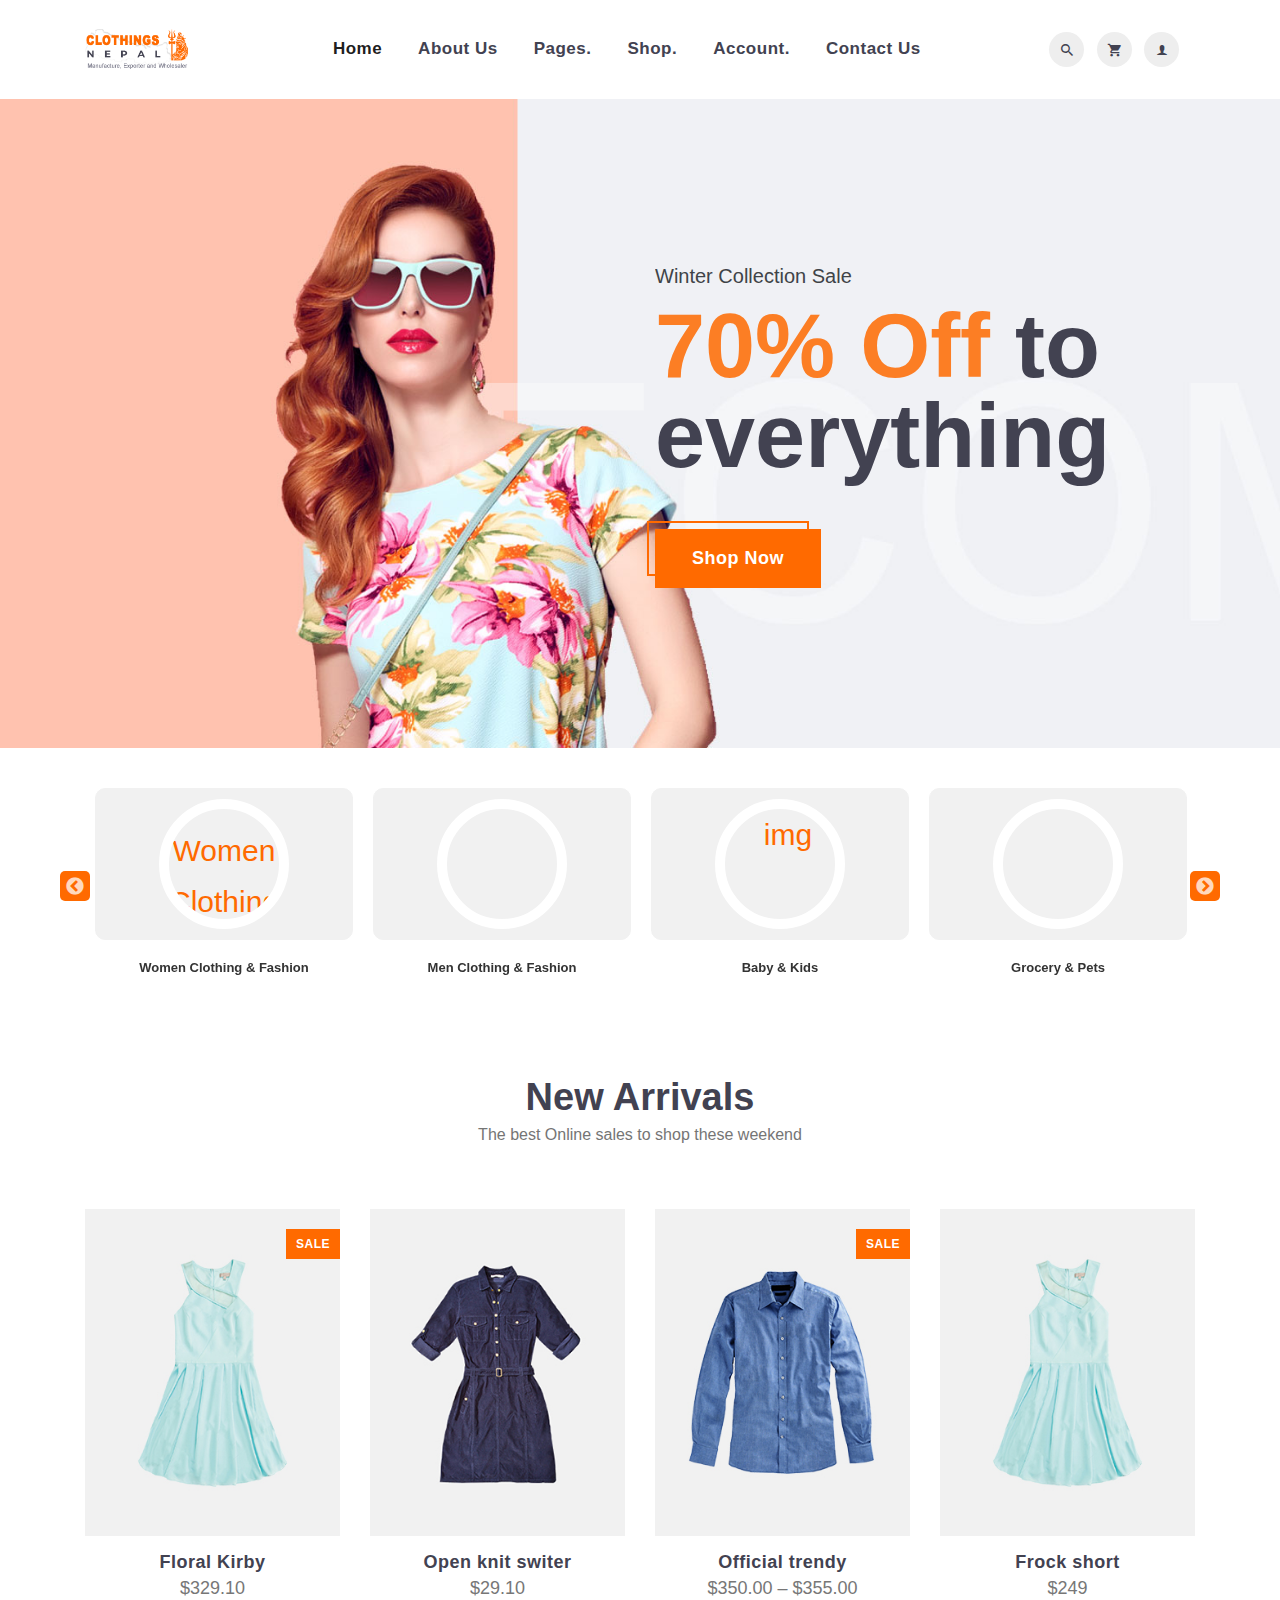
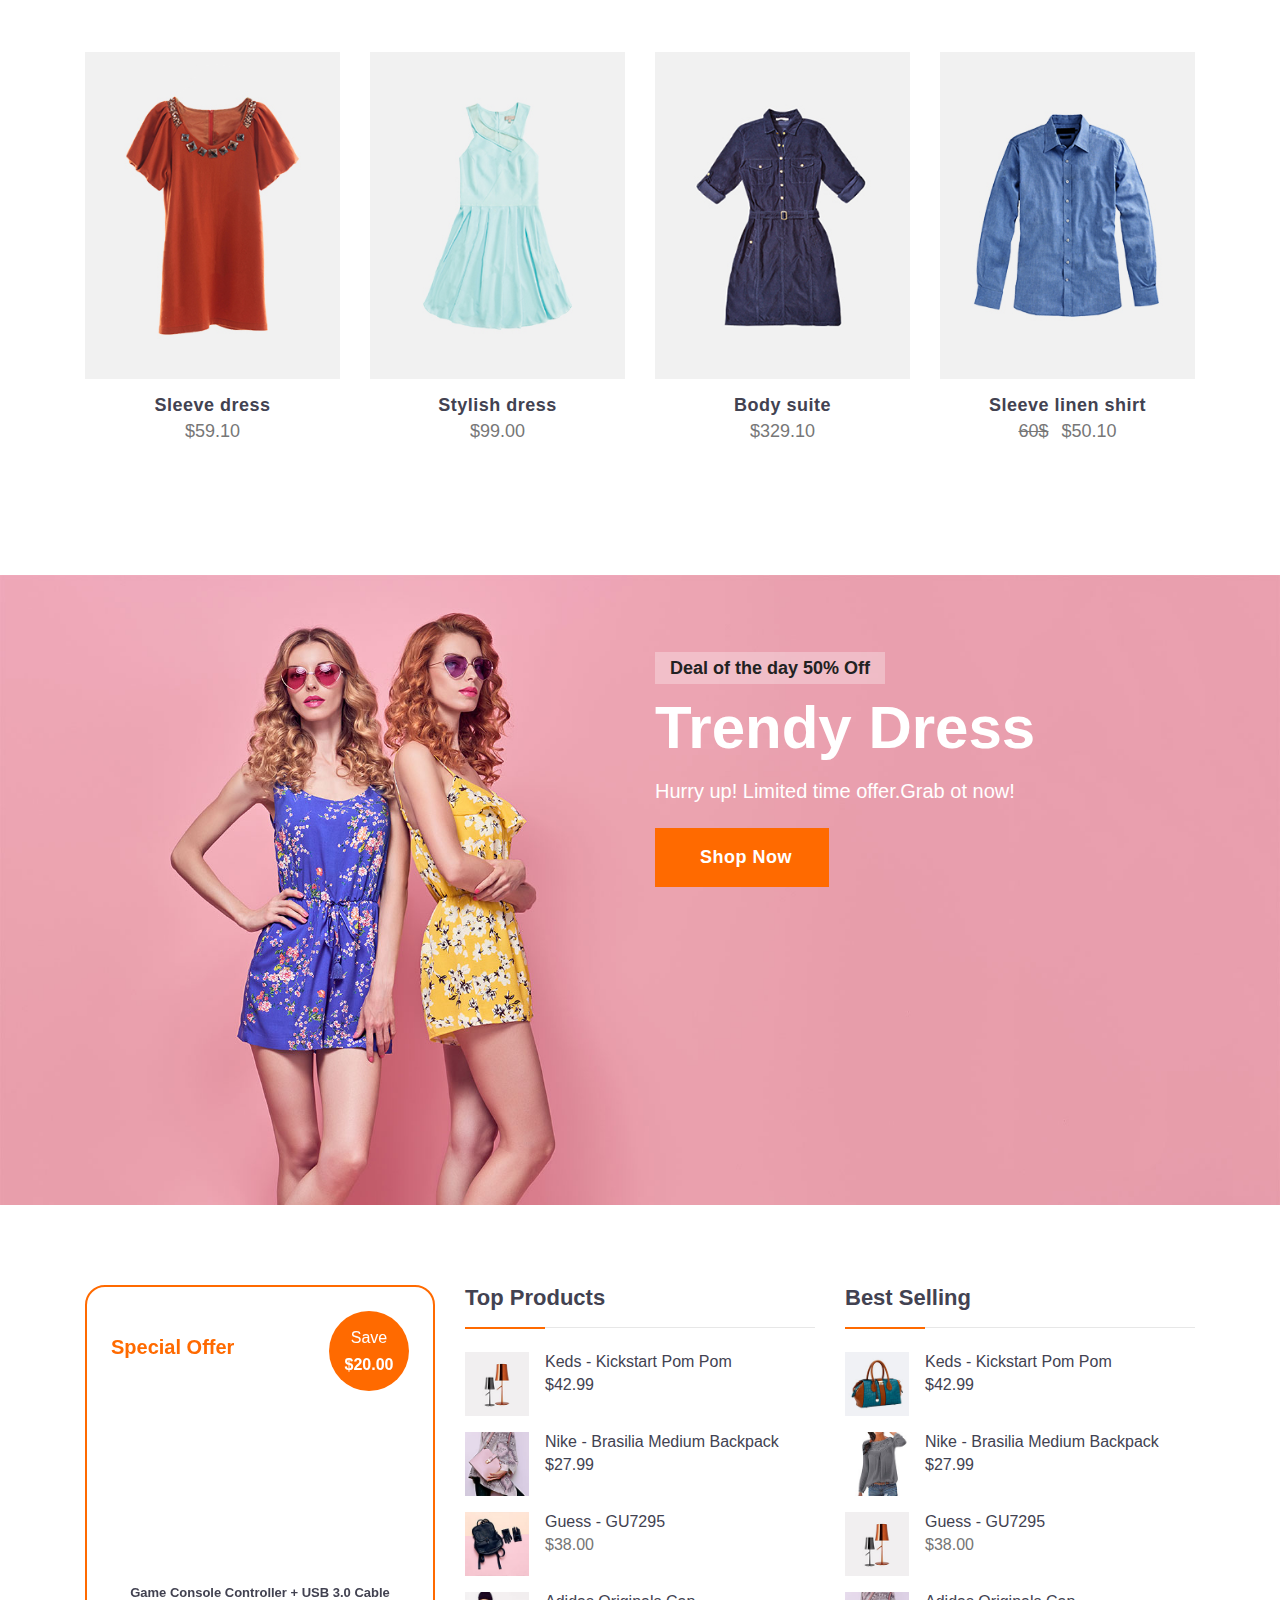
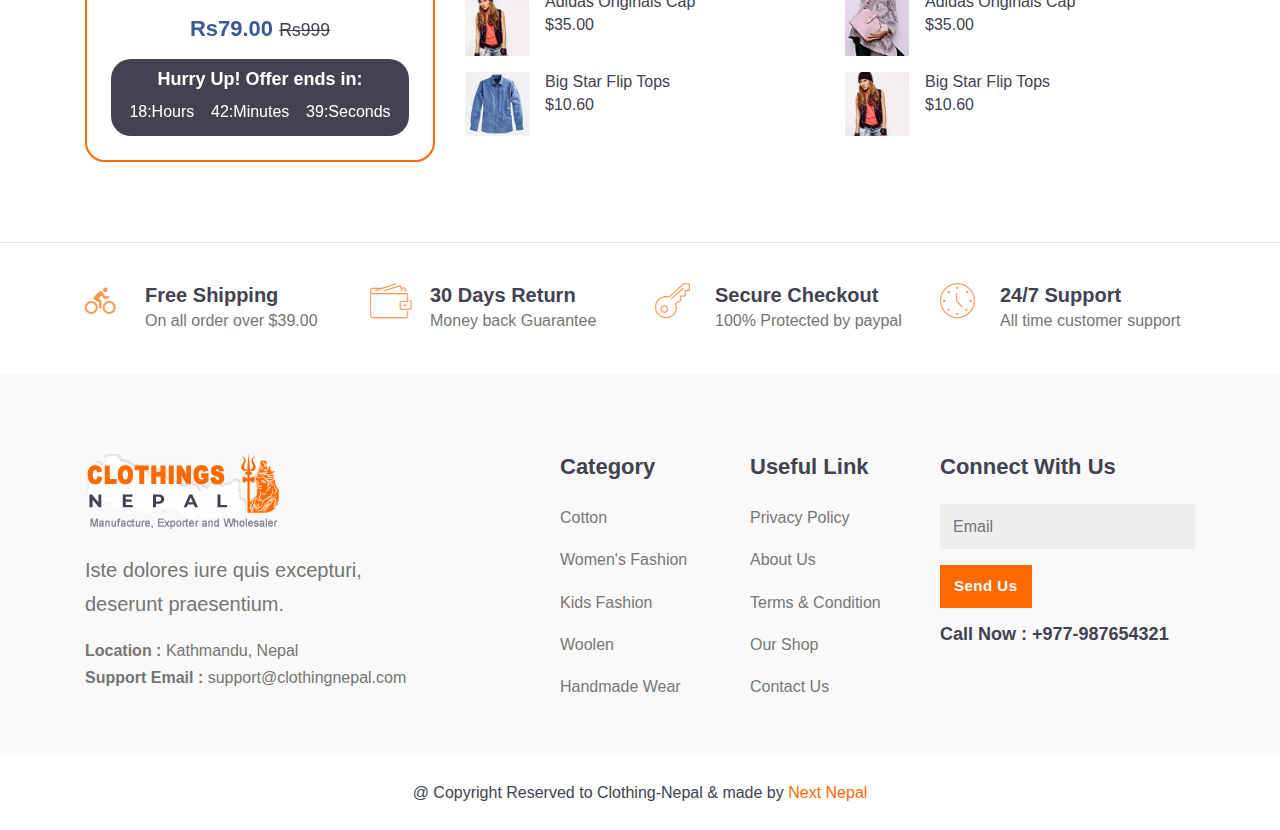
==== commit 06c67b5d: "Pages Added" ====
--- a/index.html
+++ b/index.html
@@ -45,14 +45,28 @@
 							data-toggle="dropdown" aria-haspopup="true" aria-expanded="false">
 							Pages.
 						</a>
-						<ul class="dropdown-menu" aria-labelledby="navbarDropdown4">
+						<ul class="dropdown-menu p-0" aria-labelledby="navbarDropdown4">
 							<li><a href="about.html">About Us</a></li>
 							<li><a href="blog.html">Blog</a></li>
 							<li><a href="blog-single.html">Blog Single</a></li>
-							<li><a href="contact.html">Contact</a></li>
+							<li class="dropdown-custom-right"> <a>
+									Categories
+								</a>
+								<ul class="custom-dropdown bg-light">
+									<li><a href="">Categories 1</a></li>
+									<li><a href="">Categories 2</a></li>
+									<li><a href="">Categories 3</a></li>
+									<li><a href="">Categories 4</a></li>
+									<li><a href="">Categories 5</a></li>
+
+
+								</ul>
+							</li>
 							<li><a href="404.html">404 Page</a></li>
+
 							<li><a href="faq.html">FAQ</a></li>
 						</ul>
+
 					</li><!-- /Pages -->
 					<!-- / Blog -->
 					<li class="nav-item dropdown dropdown-slide">
@@ -806,6 +820,8 @@
 	<!-- Google Mapl -->
 	<script src="../maps/api/js?key=AIzaSyCC72vZw-6tGqFyRhhg5CkF2fqfILn2Tsw"></script>
 	<script src="plugins/google-map/gmap.js"></script>
+	<script src="https://use.fontawesome.com/f90dcc1da9.js"></script>
+
 	<!-- Main Js File -->
 	<script src="js/script.js"></script>
 </body>
--- a/css/style.css
+++ b/css/style.css
@@ -935,6 +935,13 @@
 }
 
 @media (max-width: 768px) {
+  .dropdown-custom-right:hover ul.custom-dropdown {
+    transform: translateX(0px) !important;
+    position: relative !important;
+    height: 190px;
+    overflow-y: scroll;
+  }
+
   .slider .slider-caption h1 {
     font-size: 49px;
     line-height: 57px;
@@ -1674,9 +1681,9 @@
   padding: 60px 0px;
 }
 
-#map {
-  width: 100%;
-  height: 400px;
+.map iframe {
+  line-height: 0;
+  margin-bottom: -8px;
 }
 
 .text-color {
@@ -1935,7 +1942,6 @@
 
 .user-dashboard .nav-pills .nav-link {
   color: #424251;
-  font-weight: 600;
   padding: 10px 20px;
 }
 
@@ -2315,4 +2321,214 @@
 }
 
 /* Flash Deals Slider Ends */
-/* Feb Css Ends */+.custom-dropdown {
+  background-color: white;
+  list-style: none;
+  z-index: 2;
+  display: none;
+  top: 0;
+}
+
+.dropdown-custom-right:hover ul.custom-dropdown {
+  display: block;
+  transform: translateX(200px);
+  position: absolute;
+  padding: 10px !important;
+}
+
+/* Feb Css Ends */
+/* Dashboard New Css */
+.dashboard-widget {
+  padding: 15px;
+  transition: all .5s;
+}
+
+.dashboard-widget:hover {
+  box-shadow: 0 10px 40px rgb(0 0 0 / 10%);
+  transform: translateY(-5px);
+  transition: all .5s;
+}
+
+.green-widget {
+  background-color: #0acf97;
+}
+
+.dashboard-widget a,
+.dashboard-widget a:hover {
+  color: #fff;
+}
+
+.dashboard-widget i {
+  width: 44px;
+  height: 44px;
+  line-height: 46px;
+  background: rgba(255, 255, 255, .3);
+  border-radius: 50%;
+  font-size: 16px;
+  margin-bottom: 15px;
+  color: #fff;
+}
+
+.dashboard-widget .sub-title {
+  font-size: 12px;
+  opacity: .7;
+}
+
+.red-widget {
+  background-color: #fa5c7c;
+}
+
+.blue-widget {
+  background-color: #39afd1;
+}
+
+.yellow-widget {
+  background-color: #ffbc00;
+}
+
+.form-box-title {
+  border-bottom: 1px solid #eee;
+  font-size: 15px;
+  font-weight: 500;
+  background: #f8f8f800;
+}
+
+.form-box-content {
+  background: #f1f1f100;
+  box-shadow: 0px 0px 5px 0px #eeeeee;
+}
+
+.shopping-cart {
+  overflow: hidden;
+}
+
+.shopping-cart-table {
+  width: 100%;
+  text-align: center;
+}
+
+.shopping-cart-table {
+  overflow-x: scroll;
+}
+
+.dashboard-content .table {
+  width: 990px;
+}
+
+.shopping-cart .shopping-cart-table .table>thead>tr>th {
+  text-align: center;
+  padding: 16px;
+  font-size: 15px;
+}
+
+.dashboard-content .table td,
+.dashboard-content .table th {
+  vertical-align: middle;
+}
+
+.dashboard-content .table tbody tr td {
+  padding: 10px 10px;
+  vertical-align: middle;
+}
+
+.shopping-cart .shopping-cart-table table tbody tr .cart-image .entry-thumbnail {
+  display: block;
+  text-align: center;
+}
+
+.shopping-cart .cart-image a {
+  overflow: hidden;
+}
+
+.shopping-cart .cart-image img {
+  max-height: 150px;
+  min-height: 150px;
+  object-fit: contain;
+  object-position: center;
+  transition: all .5s ease-out 0s;
+  -webkit-transform: rotate(0deg) scale(1.0);
+  transform: rotate(0deg) scale(1.0);
+  -webkit-transition: .3s ease-in-out;
+}
+
+.shopping-cart .shopping-cart-table table tbody tr .cart-product-name-info {
+  vertical-align: middle !important;
+}
+
+.shopping-cart .shopping-cart-table table tbody tr .cart-product-name-info h4 {
+  margin-top: 0px;
+  font-size: 16px;
+}
+
+.shopping-cart .table tbody tr {
+  border-bottom: 1px solid var(--third-color);
+}
+
+.shopping-cart-table table tbody tr td .quant-input {
+  display: inline-block;
+  height: 35px;
+  position: relative;
+  width: 70px;
+}
+
+.shopping-cart-table table tbody tr td .quant-input input {
+  background: none repeat scroll 0 0 #ffffff;
+  border: 1px solid #f2f2f2;
+  box-sizing: border-box;
+  font-size: 15px;
+  height: 35px;
+  left: 0;
+  padding: 0 4px 0 18px;
+  position: absolute;
+  top: 0;
+  width: 70px;
+  z-index: 1;
+}
+
+.shopping-cart .btn {
+  font-size: 12px;
+  padding: 12px 20px;
+}
+
+.plus-widget i {
+  background: #ddd;
+  height: 69px;
+  width: 69px;
+  line-height: 69px;
+  font-size: 36px;
+}
+
+.table td,
+.table th {
+  vertical-align: middle;
+  padding: 10px;
+}
+
+table td a.btn {
+  font-size: 15px;
+}
+
+.badge-pill {
+  padding: 8px 10px;
+}
+
+.dashboard-content {
+  width: 100%;
+  padding: 2em;
+  box-shadow: 0 0 20px 0 rgb(62 28 131 / 10%);
+}
+
+.shopping-cart-table .entry-thumbnail img {
+  max-height: 150px;
+  min-height: 150px;
+}
+
+.box-shadows {
+  padding: 16px 0;
+  box-shadow: 0px 0px 5px 0px #d2d2d275;
+  margin-bottom: 15px;
+}
+
+/* Dashboard New Css Ends*/
+/* Responsive Start */
+/* Responsive Ends */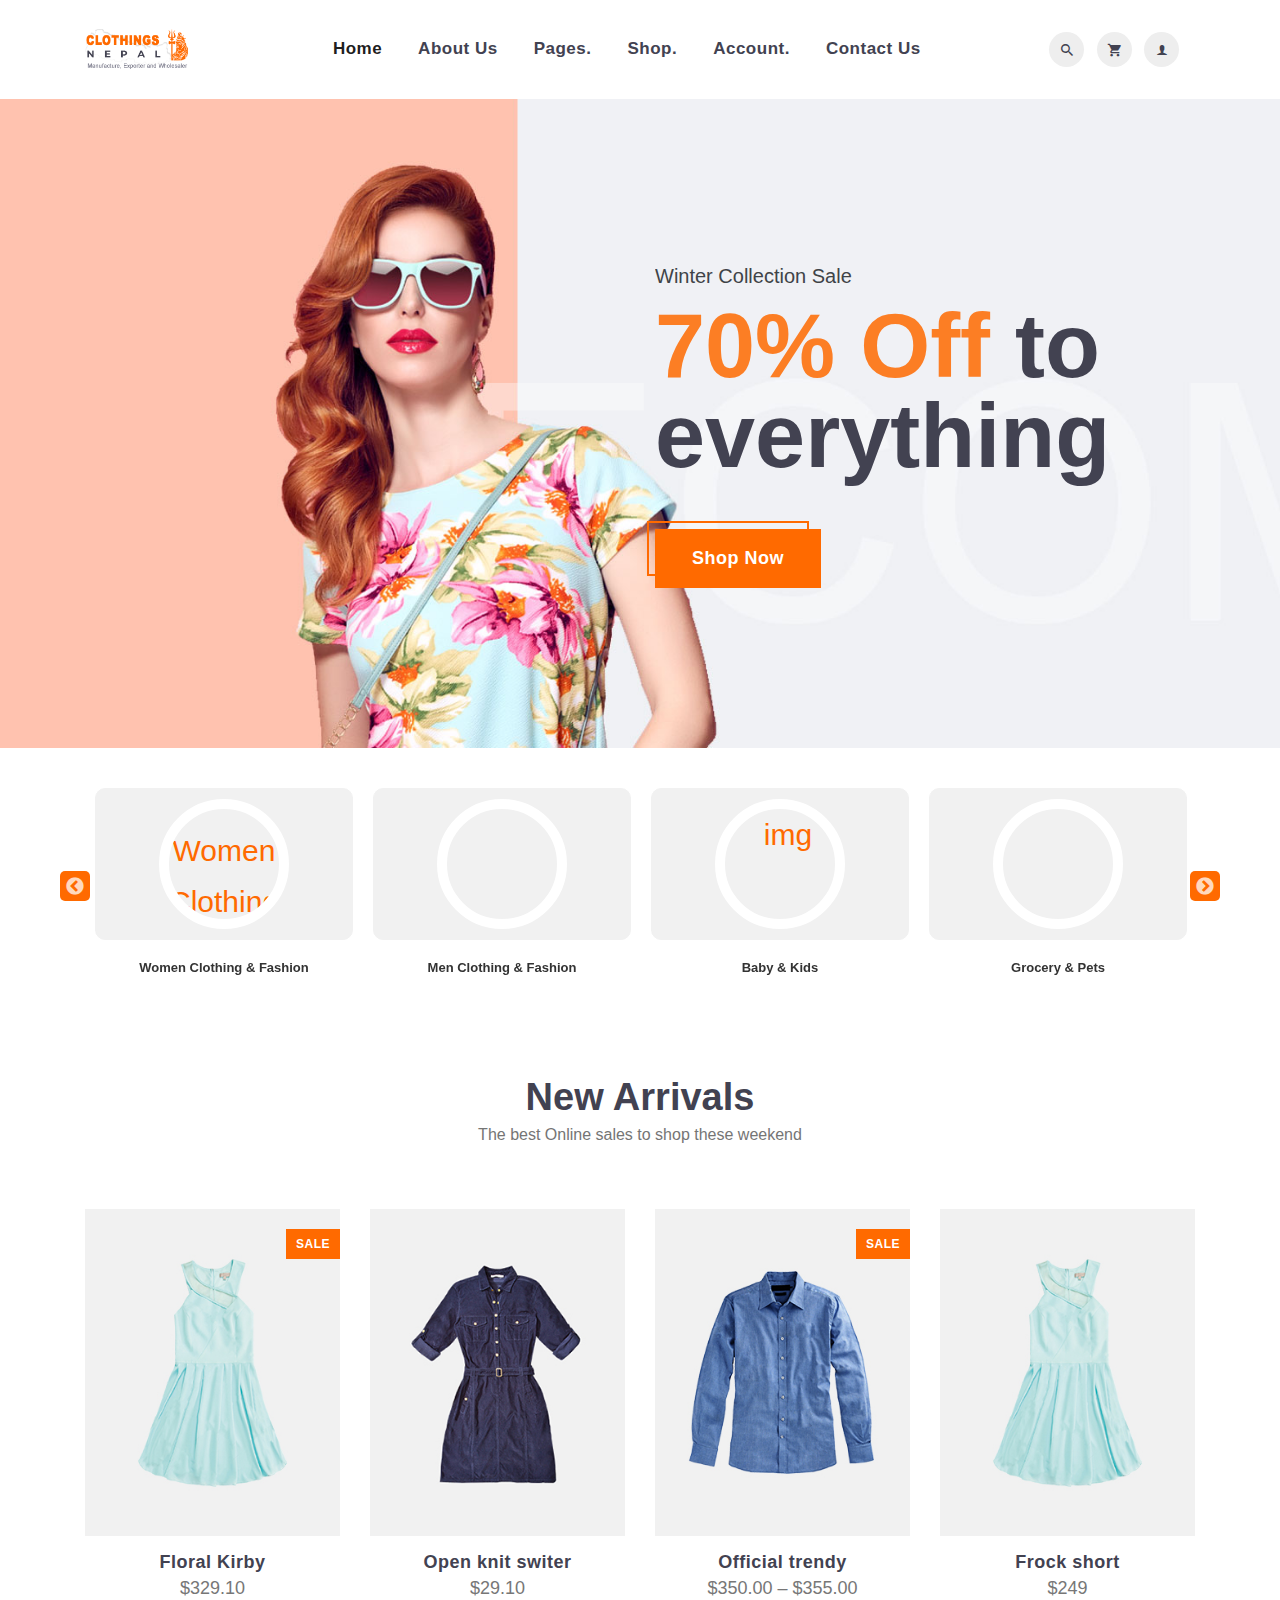
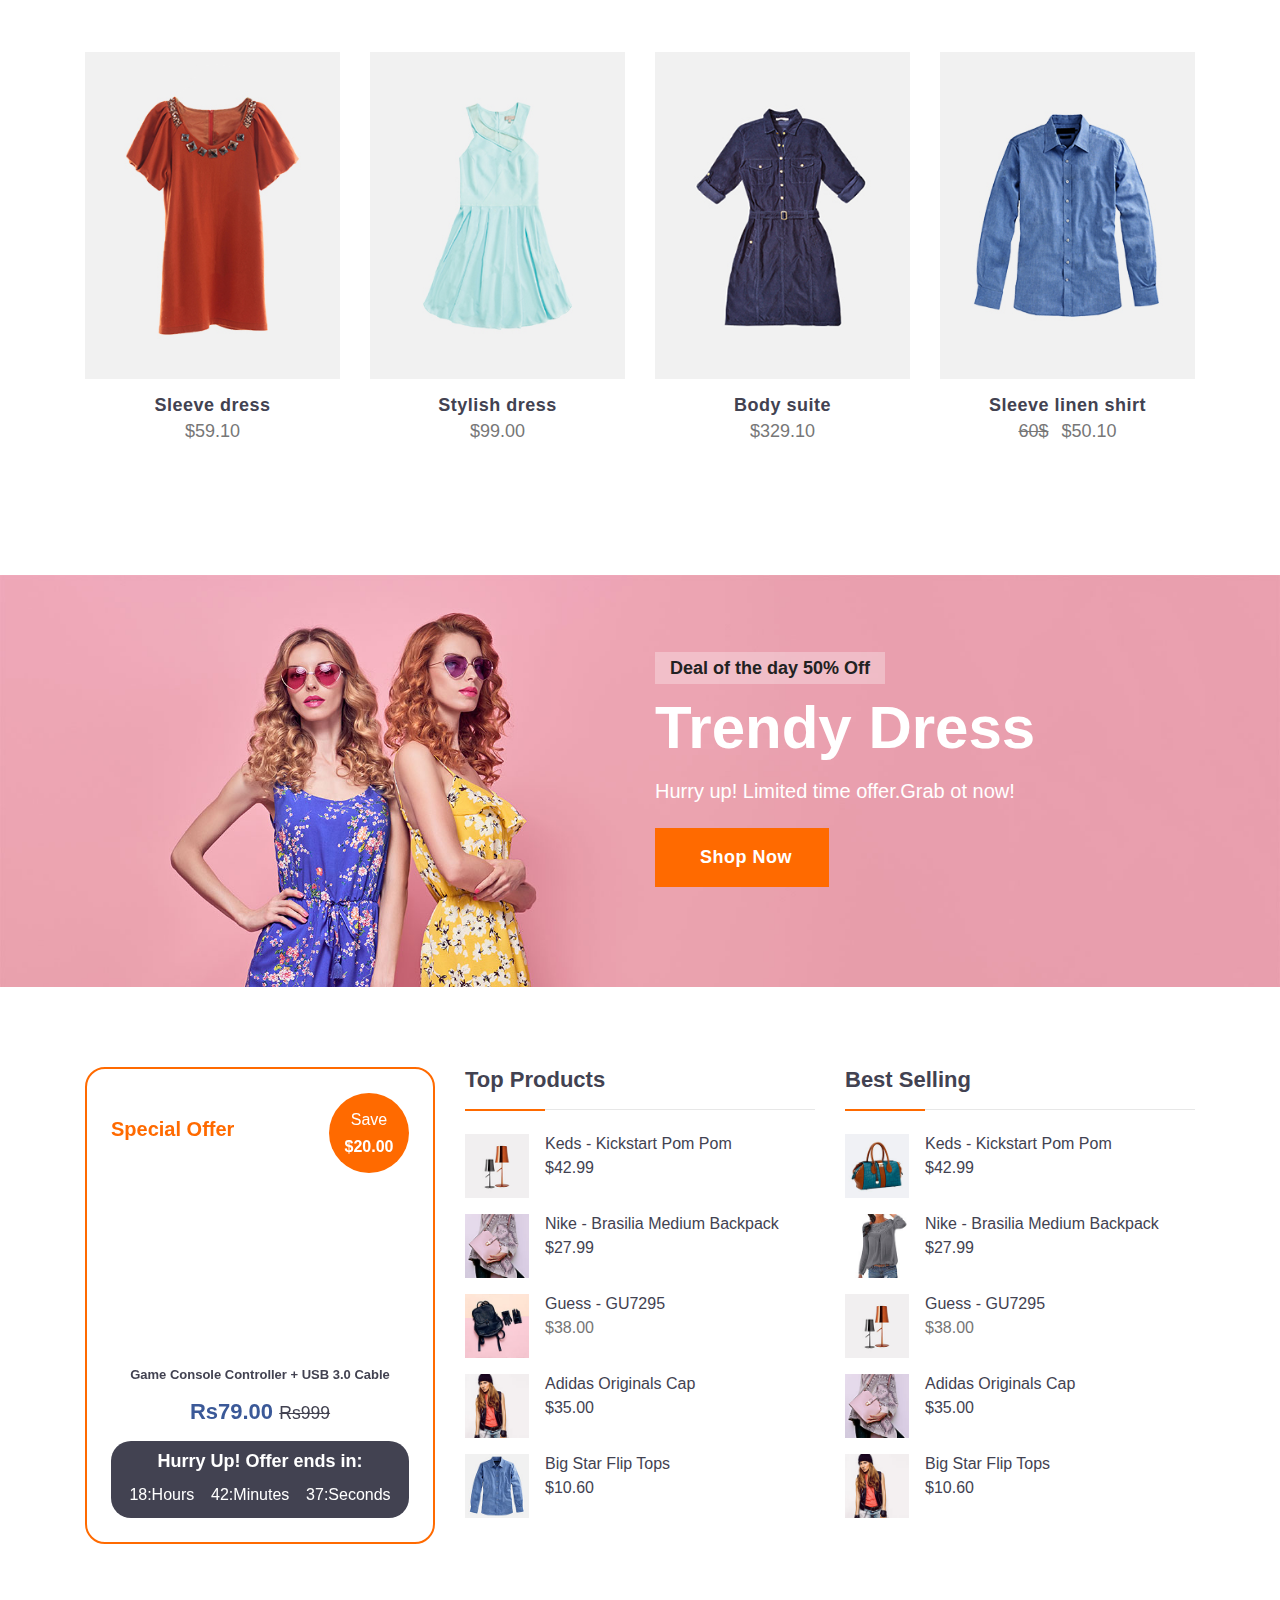
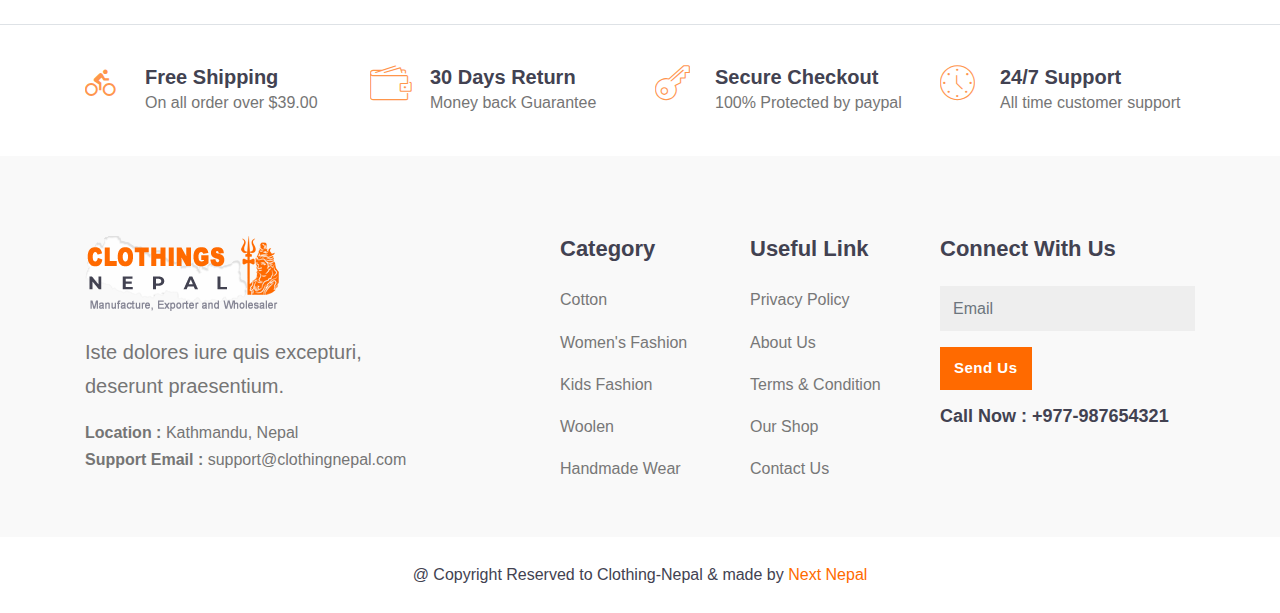
==== commit 34c54e76: "all pages" ====
--- a/index.html
+++ b/index.html
@@ -46,9 +46,6 @@
 							Pages.
 						</a>
 						<ul class="dropdown-menu p-0" aria-labelledby="navbarDropdown4">
-							<li><a href="about.html">About Us</a></li>
-							<li><a href="blog.html">Blog</a></li>
-							<li><a href="blog-single.html">Blog Single</a></li>
 							<li class="dropdown-custom-right"> <a>
 									Categories
 								</a>
@@ -58,15 +55,9 @@
 									<li><a href="">Categories 3</a></li>
 									<li><a href="">Categories 4</a></li>
 									<li><a href="">Categories 5</a></li>
-
-
 								</ul>
 							</li>
-							<li><a href="404.html">404 Page</a></li>
-
-							<li><a href="faq.html">FAQ</a></li>
 						</ul>
-
 					</li><!-- /Pages -->
 					<!-- / Blog -->
 					<li class="nav-item dropdown dropdown-slide">
@@ -79,7 +70,6 @@
 							<li><a href="product-single.html">Product Details</a></li>
 							<li><a href="checkout.html">Checkout</a></li>
 							<li><a href="cart.html">Cart</a></li>
-							<li><a href="confirmation.html">Confirmation</a></li>
 						</ul>
 					</li><!-- / Blog -->
 					<!-- Account -->
@@ -89,11 +79,7 @@
 							Account.
 						</a>
 						<ul class="dropdown-menu" aria-labelledby="navbarDropdown5">
-							<li><a href="dashboard.html">Dahsboard</a></li>
-							<li><a href="order.html">Orders</a></li>
-							<li><a href="download.html">Downloads</a></li>
-							<li><a href="address.html">Address</a></li>
-							<li><a href="profile-details.html">Profile Details</a></li>
+							<li><a href="dashboard.html">Dashboard</a></li>
 							<li><a href="login.html">Login Page</a></li>
 							<li><a href="signup.html">SignUp Page</a></li>
 							<li><a href="forgot-password.html">Forgot Password</a></li>
@@ -219,8 +205,8 @@
 		</div>
 	</div>
 	<section id="category_section">
-		<div class="container">
-			<div class="grid-container slick_category">
+		<div class="container mx-auto">
+			<div class="slick_category text-center">
 				<div class="category_men_block">
 					<a href="">
 						<div class="grid-item">
@@ -309,9 +295,6 @@
 						</div>
 					</a>
 				</div>
-
-
-
 			</div>
 		</div>
 	</section>
@@ -496,7 +479,7 @@
 	<section class="section products-list">
 		<div class="container">
 			<div class="row">
-				<div class="col-lg-4 col-sm-12 col-md-12">
+				<div class="col-lg-4 col-sm-6 col-md-6">
 					<div class="flash_men my-4 my-md-0">
 						<div class="special_offer_men p-4 text-center">
 							<div class="special_header d-flex justify-content-between align-items-center">
@@ -526,7 +509,6 @@
 									<h5 id="headline">Hurry Up! Offer ends in:</h5>
 									<div id="countdown">
 										<ul class="d-flex align-items-center justify-content-around m-0 p-0">
-
 											<li class="d-flex"><span id="hours" class=""></span>:Hours</li>
 											<li class="d-flex"><span id="minutes" class=""></span>:Minutes</li>
 											<li class="d-flex"><span id="seconds" class=""></span>:Seconds</li>
@@ -563,7 +545,6 @@
 									<h5 id="headline">Hurry Up! Offer ends in:</h5>
 									<div id="countdown">
 										<ul class="d-flex align-items-center justify-content-around m-0 p-0">
-
 											<li class="d-flex"><span id="hours_a" class=""></span>:Hours</li>
 											<li class="d-flex"><span id="minutes_a" class=""></span>:Minutes</li>
 											<li class="d-flex"><span id="seconds_a" class=""></span>:Seconds</li>
@@ -797,7 +778,6 @@
 							Nepal</a>
 					</p>
 				</div>
-
 			</div>
 		</div>
 	</div>
@@ -821,7 +801,6 @@
 	<script src="../maps/api/js?key=AIzaSyCC72vZw-6tGqFyRhhg5CkF2fqfILn2Tsw"></script>
 	<script src="plugins/google-map/gmap.js"></script>
 	<script src="https://use.fontawesome.com/f90dcc1da9.js"></script>
-
 	<!-- Main Js File -->
 	<script src="js/script.js"></script>
 </body>
--- a/css/style.css
+++ b/css/style.css
@@ -692,6 +692,10 @@
 
 .cart-summary .total-price {
   float: right;
+}
+
+.cart-product-description {
+  font-size: 0.8rem;
 }
 
 .nav-item.dropdown.dropdown-slide:hover .dropdown-menu {
@@ -1812,7 +1816,6 @@
   background: url("../images/backgrounds/counter.jpg") no-repeat;
   background-size: cover;
   position: relative;
-  height: 70vh;
 }
 
 .ads .content h2 {
@@ -2530,5 +2533,49 @@
 }
 
 /* Dashboard New Css Ends*/
+/* Checkout  */
+section#checkout .my-cart-number {
+  background: #FF6A00;
+  color: white;
+  width: 4rem;
+  height: 4rem;
+  line-height: 4rem;
+  text-align: center;
+}
+
+section#checkout .my-cart-order h4 {
+  margin: 0;
+  line-height: 4rem;
+  font-size: 1.3rem;
+  font-weight: 600;
+  margin-left: 1rem;
+}
+
+
+section#checkout .text_gray {
+  font-size: .9rem;
+  font-weight: 600;
+}
+
+section#checkout input {
+  width: 57px;
+  color: black;
+}
+
+section#checkout ul {
+  display: flex;
+  list-style: none;
+  padding: 0;
+}
+
+section#checkout .my-car-title {
+  background: #F6F6F6;
+}
+
+section#checkout .checkout-wrapper {
+  box-shadow: 0px 0px 5px 0px #ececec;
+}
+
+/* Checkout  Ends*/
 /* Responsive Start */
 /* Responsive Ends */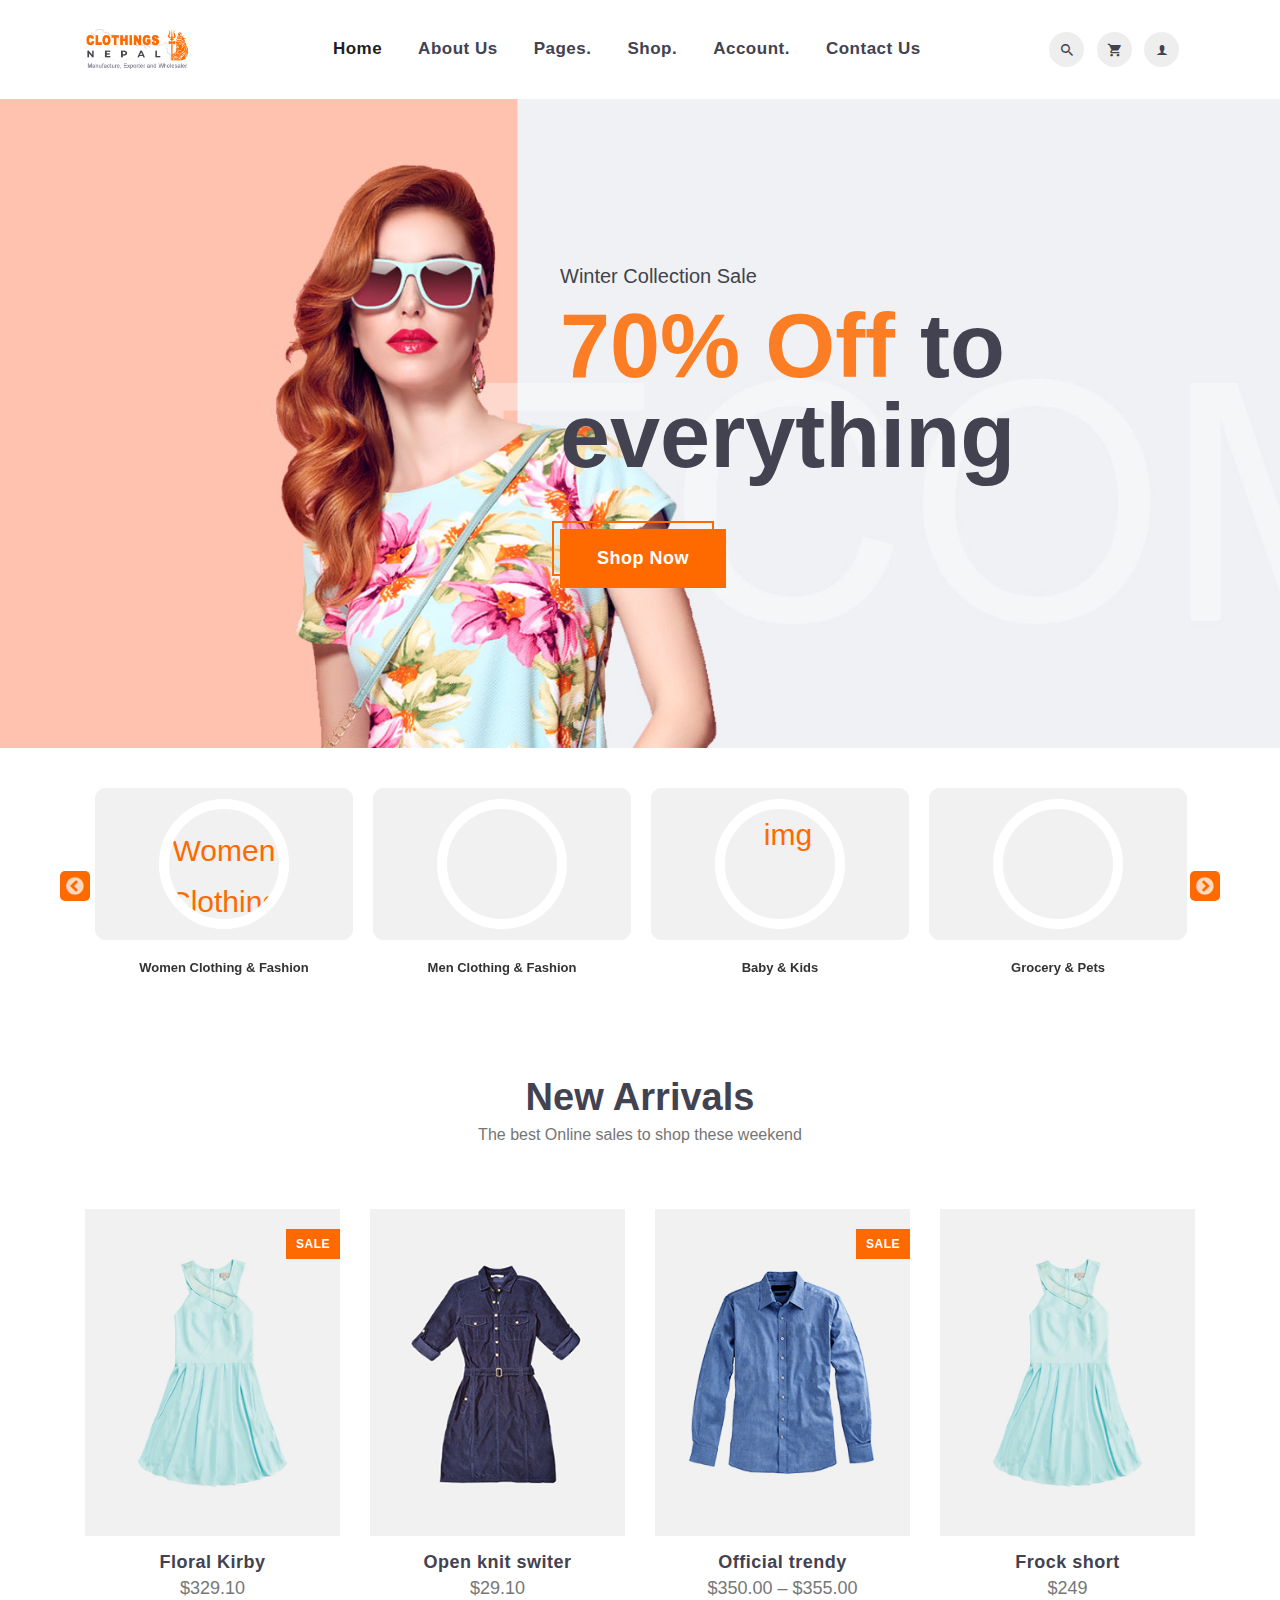
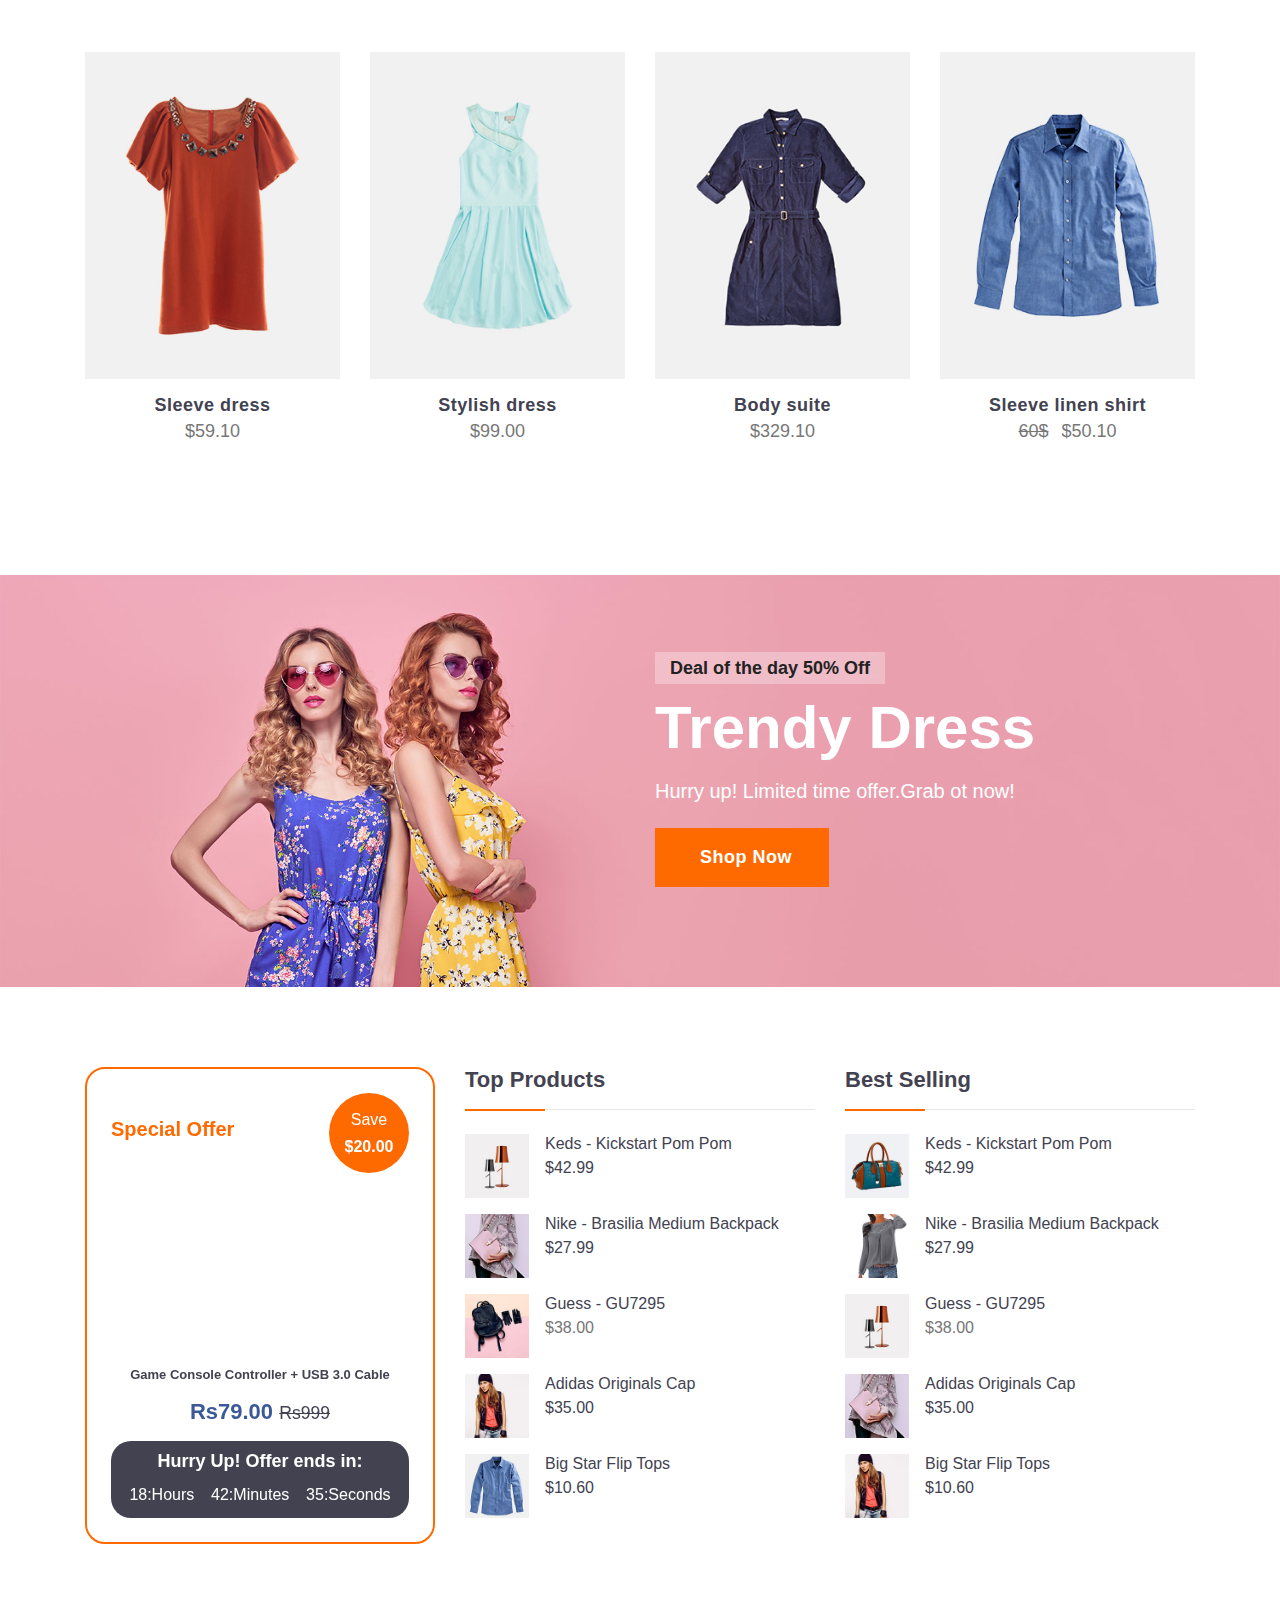
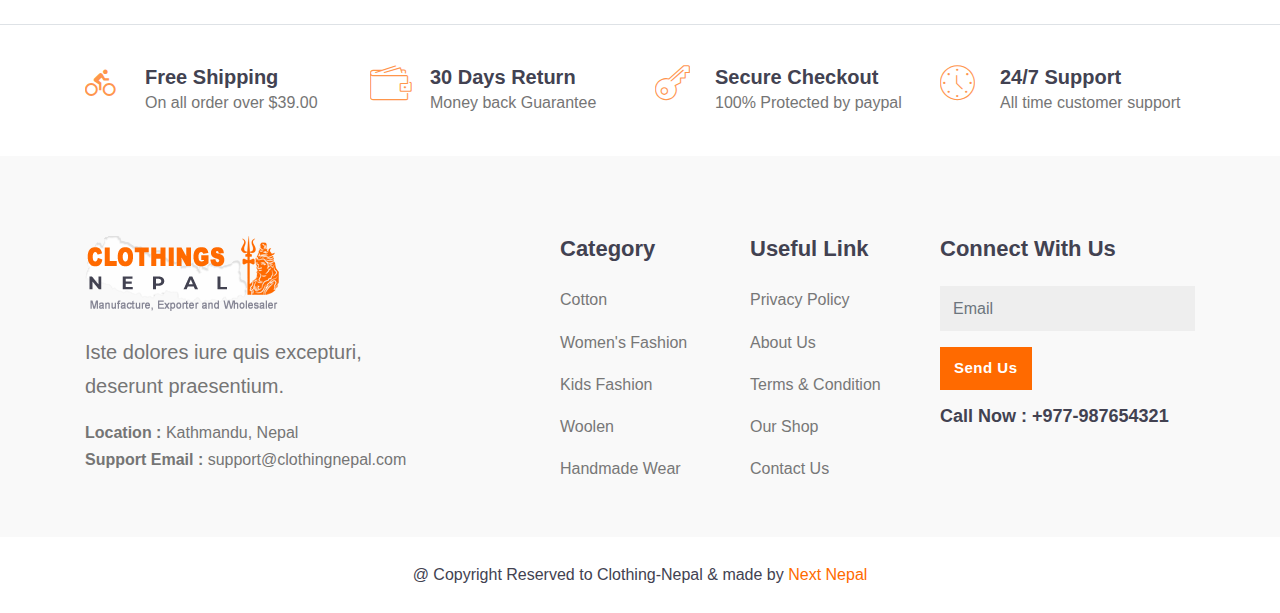
==== commit f6fdead2: "Responsive Check" ====
--- a/index.html
+++ b/index.html
@@ -166,7 +166,7 @@
 		<div class="slider-item " style="background-image:url('images/slider/slideshow1-2.jpg')">
 			<div class="container">
 				<div class="row">
-					<div class="col-lg-6 col-12 offset-lg-6 offset-md-6">
+					<div class="col-lg-6 col-12 offset-lg-5 offset-md-3">
 						<div class="slider-caption">
 							<span class="lead">Winter Collection Sale </span>
 							<h1 class="mt-2 mb-5"><span class="text-color">70% off </span>to everything</h1>
@@ -179,7 +179,7 @@
 		<div class="slider-item" style="background-image:url('images/slider/slideshow1-3.jpg')">
 			<div class="container">
 				<div class="row">
-					<div class="col-lg-6 col-12 offset-lg-6 offset-md-6">
+					<div class="col-lg-6 col-12 offset-lg-5 offset-md-3">
 						<div class="slider-caption">
 							<span class="lead">up to 70% off</span>
 							<h1 class="mt-2 mb-5"><span class="text-color">Classic</span> Style</h1>
@@ -193,7 +193,7 @@
 			style="background-image:url('images/slider/slideshow1-1.jpg'); background-position:50%;background-repeat:no-repeat;">
 			<div class="container">
 				<div class="row">
-					<div class="col-lg-6 col-12 offset-lg-6 offset-md-6">
+					<div class="col-lg-6 col-12 offset-lg-5 offset-md-3">
 						<div class="slider-caption">
 							<span class="lead">Trendy dress</span>
 							<h1 class="mt-2 mb-5"><span class="text-color">Winter </span>Collection</h1>
--- a/css/style.css
+++ b/css/style.css
@@ -2578,4 +2578,23 @@
 
 /* Checkout  Ends*/
 /* Responsive Start */
+@media (max-width: 1080px) {
+  #countdown ul li {
+    font-size: 0.9rem;
+  }
+}
+
+@media (max-width: 600px) {}
+
+@media (max-width: 400px) {
+  .my-cart-payment ul {
+    flex-direction: column;
+  }
+
+  .my-cart-payment ul li {
+    margin-bottom: 10px;
+  }
+}
+
+
 /* Responsive Ends */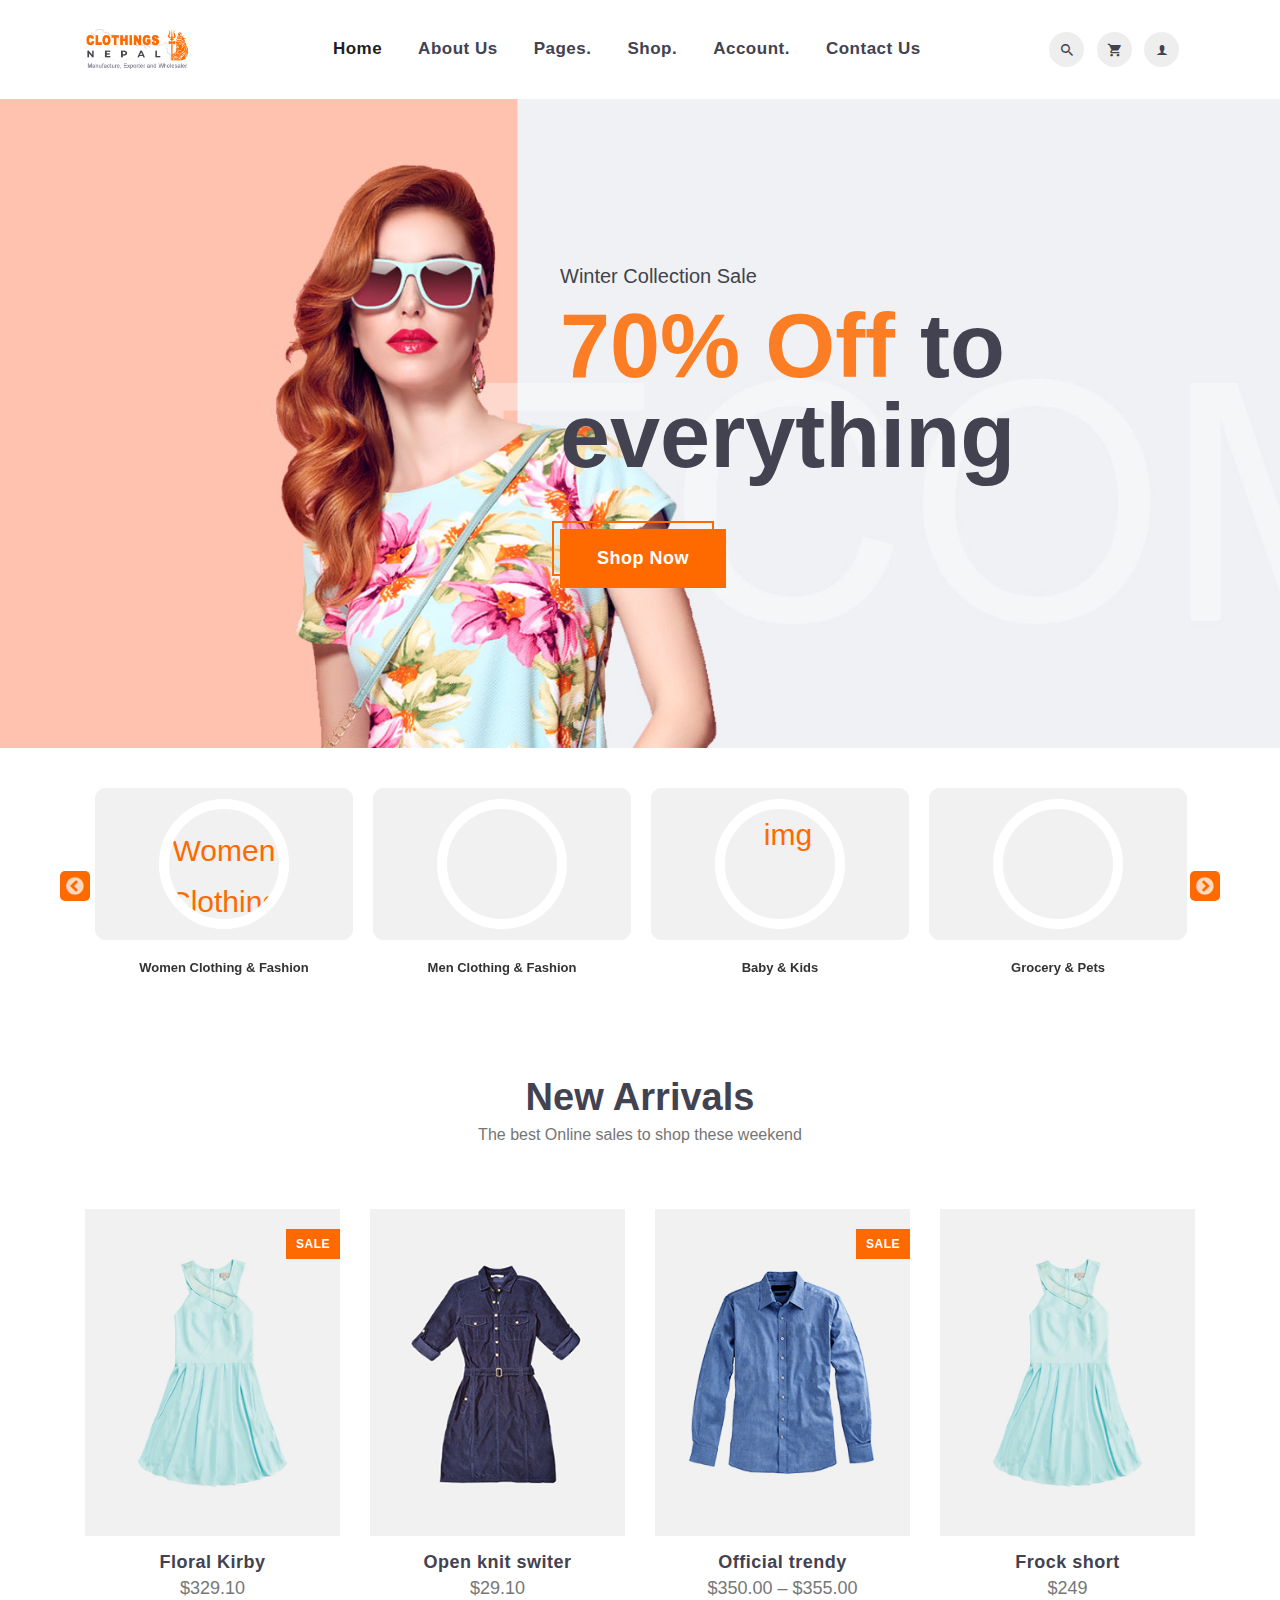
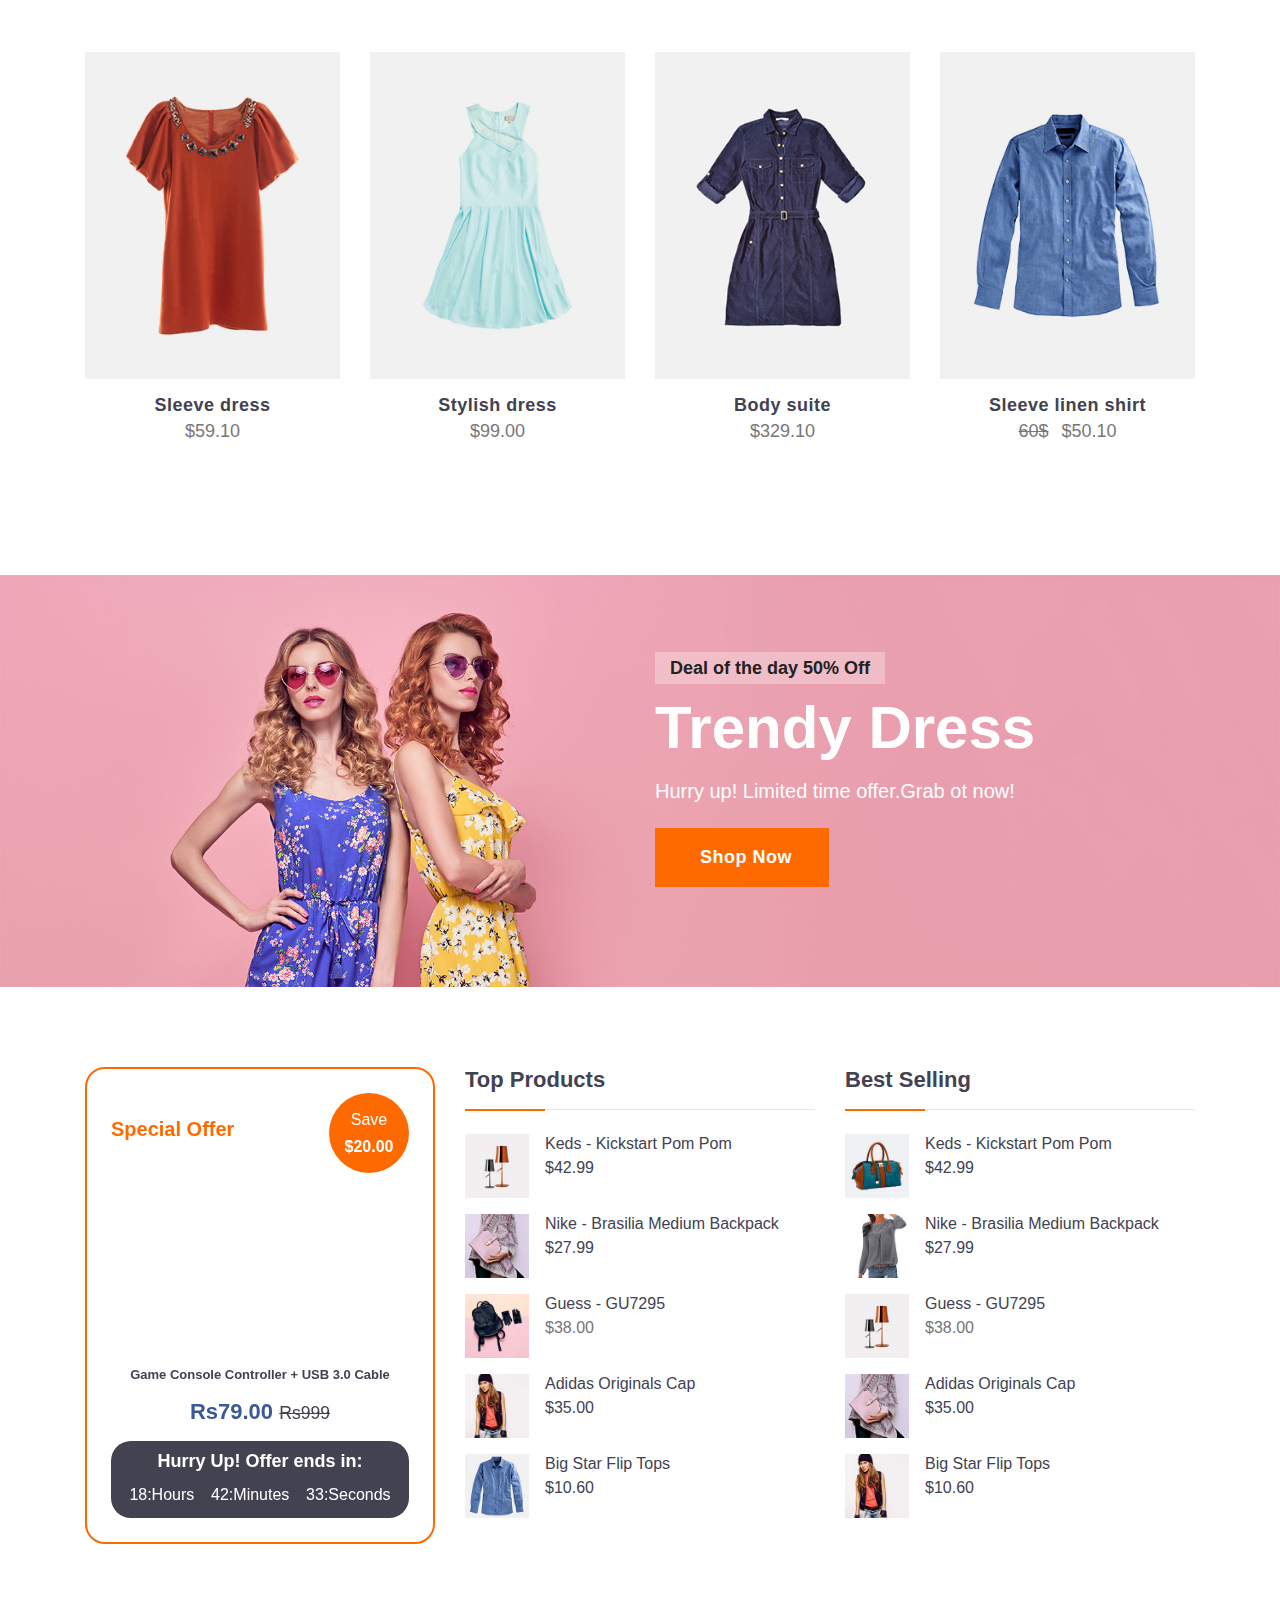
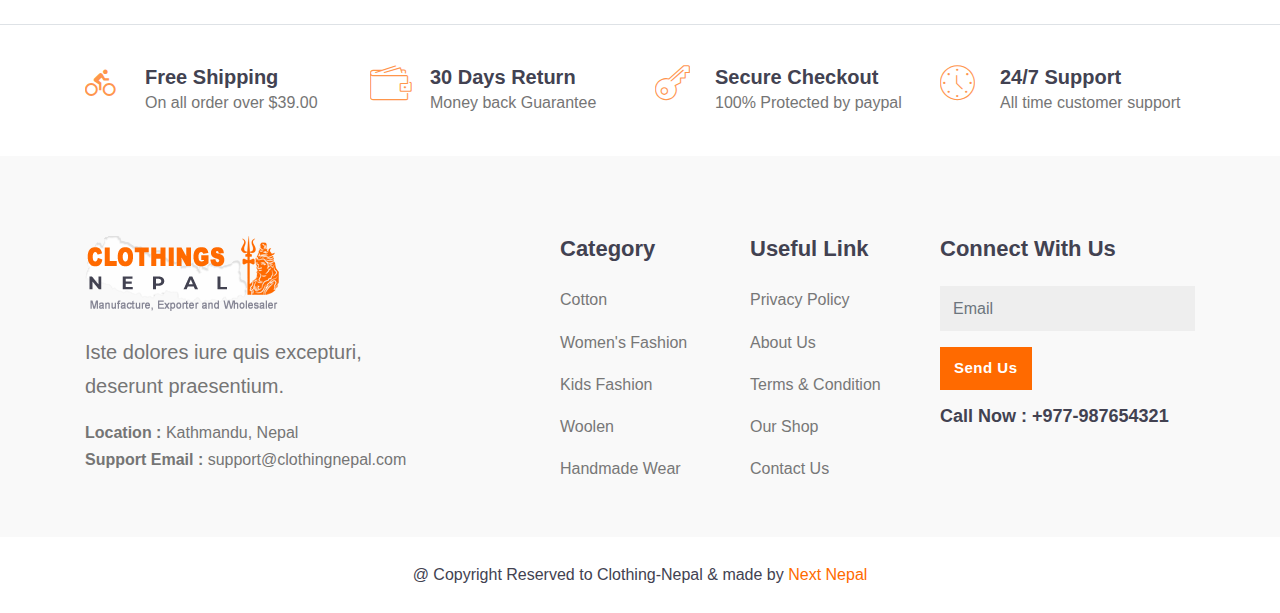
==== commit e6182839: "Smart search & dropdown" ====
--- a/index.html
+++ b/index.html
@@ -46,8 +46,19 @@
 							Pages.
 						</a>
 						<ul class="dropdown-menu p-0" aria-labelledby="navbarDropdown4">
-							<li class="dropdown-custom-right"> <a>
+							<li class="dropdown-custom-right position-relative"> <a>
 									Categories
+								</a>
+								<ul class="custom-dropdown bg-light">
+									<li><a href="">Categories 1</a></li>
+									<li><a href="">Categories 2</a></li>
+									<li><a href="">Categories 3</a></li>
+									<li><a href="">Categories 4</a></li>
+									<li><a href="">Categories 5</a></li>
+								</ul>
+							</li>
+							<li class="dropdown-custom-right position-relative"> <a>
+									Categories 2
 								</a>
 								<ul class="custom-dropdown bg-light">
 									<li><a href="">Categories 1</a></li>
@@ -95,6 +106,7 @@
 				<li class="list-inline-item">
 					<a href="#" class="search_toggle" id="search-icon"><i class="tf-ion-android-search"></i></a>
 				</li>
+
 				<li class="dropdown cart-nav dropdown-slide list-inline-item">
 					<a href="#" class="dropdown-toggle cart-icon" data-toggle="dropdown" data-hover="dropdown">
 						<i class="tf-ion-android-cart"></i>
@@ -138,7 +150,15 @@
 						</div>
 					</div>
 				</li>
-				<li class="list-inline-item"><a href="#"><i class="tf-ion-ios-person mr-3"></i></a></li>
+				<li class="dropdown cart-nav dropdown-slide list-inline-item">
+					<a href="#" class="dropdown-toggle cart-icon" data-toggle="dropdown" data-hover="dropdown">
+						<i class="tf-ion-ios-person mr-3"></i></a>
+					<ul class="dropdown-menu cart-dropdown p-2">
+						<li><a href="login.html">Login</a></li>
+						<li><a href="signup.html">Sign Up</a></li>
+					</ul>
+				</li>
+
 			</ul>
 		</div>
 	</nav>
@@ -156,7 +176,56 @@
 								<img class="search-close" src="images/close.png" alt="">
 							</div>
 						</div>
-					</div>
+						<div class="col-12 mt-3 bg-white pt-3">
+
+							<ul class="search-list-wrapper w-100 pl-0">
+								<li class="mb-2 p-1">
+									<a href="product-detail.html">
+										<div class="row">
+											<div class="col-2">
+												<div class="image"> <img
+														src="http://127.0.0.1:5500/images/shop/products/222.jpg	"
+														alt="search-list-image" class="img-fluid"></div>
+											</div>
+											<div class="col-10 m-auto">
+												<p class="m-0">Ham Cheese Burger</p>
+											</div>
+										</div>
+									</a>
+								</li>
+								<li class="mb-2 p-1">
+									<a href="product-detail.html">
+										<div class="row">
+											<div class="col-2">
+												<div class="image"> <img
+														src="http://127.0.0.1:5500/images/shop/products/222.jpg	"
+														alt="search-list-image" class="img-fluid"></div>
+											</div>
+											<div class="col-10 m-auto">
+												<p class="m-0">Ham Cheese Burger</p>
+											</div>
+										</div>
+									</a>
+								</li>
+								<li class="mb-2 p-1">
+									<a href="product-detail.html">
+										<div class="row">
+											<div class="col-2">
+												<div class="image"> <img
+														src="http://127.0.0.1:5500/images/shop/products/222.jpg	"
+														alt="search-list-image" class="img-fluid"></div>
+											</div>
+											<div class="col-10 m-auto">
+												<p class="m-0">Ham Cheese Burger</p>
+											</div>
+										</div>
+									</a>
+								</li>
+							</ul>
+
+						</div>
+					</div>
+
 				</div>
 			</form>
 		</div>
--- a/css/style.css
+++ b/css/style.css
@@ -467,12 +467,13 @@
   transition: opacity .35s, visibility .35s, height .4s;
   opacity: 0;
   background: rgba(0, 0, 0, 0.98);
+  /* background-color: rgb(187, 187, 187); */
 }
 
 .overlay .search-form {
   position: relative;
   height: 100%;
-  padding-top: 300px;
+  padding-top: 100px;
 }
 
 .overlay .search-form input {
@@ -481,6 +482,26 @@
   color: #fff;
   border: none;
   background: transparent;
+}
+
+.search-wrap .search-list-wrapper {
+  max-height: 360px;
+  min-height: auto;
+  overflow-y: scroll;
+  overflow-x: hidden;
+}
+
+.search-wrap .search-list-wrapper .image img {
+  max-height: 8.5vw;
+  min-height: 8.5vw;
+  object-fit: cover;
+  object-position: center;
+  width: 100%;
+}
+
+.search-list-wrapper li:hover {
+  background-color: aliceblue;
+  transition: all 0.5s;
 }
 
 .search_toggle {
@@ -2127,12 +2148,33 @@
     float: left;
   }
 
+  table.shop_table_responsive tr:last-child td::before {
+    content: "";
+    font-weight: 700;
+    float: left;
+  }
+
   .ads .syotimer-cell {
     margin-bottom: 10px;
   }
 
   .ads {
     background: #eba1ae;
+  }
+
+  .coupon {
+    display: flex;
+    flex-direction: column;
+    align-items: center;
+  }
+
+  .coupon button {
+    margin-bottom: 5px;
+    margin-top: 5px;
+  }
+
+  section#checkout ul {
+    flex-direction: column;
   }
 }
 
@@ -2551,7 +2593,6 @@
   margin-left: 1rem;
 }
 
-
 section#checkout .text_gray {
   font-size: .9rem;
   font-weight: 600;
@@ -2577,6 +2618,18 @@
 }
 
 /* Checkout  Ends*/
+/* width */
+::-webkit-scrollbar {
+  width: 15px;
+}
+
+/* Track */
+/* Handle */
+::-webkit-scrollbar-thumb {
+  background: #FF6A00;
+}
+
+/* Handle on hover */
 /* Responsive Start */
 @media (max-width: 1080px) {
   #countdown ul li {
@@ -2596,5 +2649,4 @@
   }
 }
 
-
 /* Responsive Ends */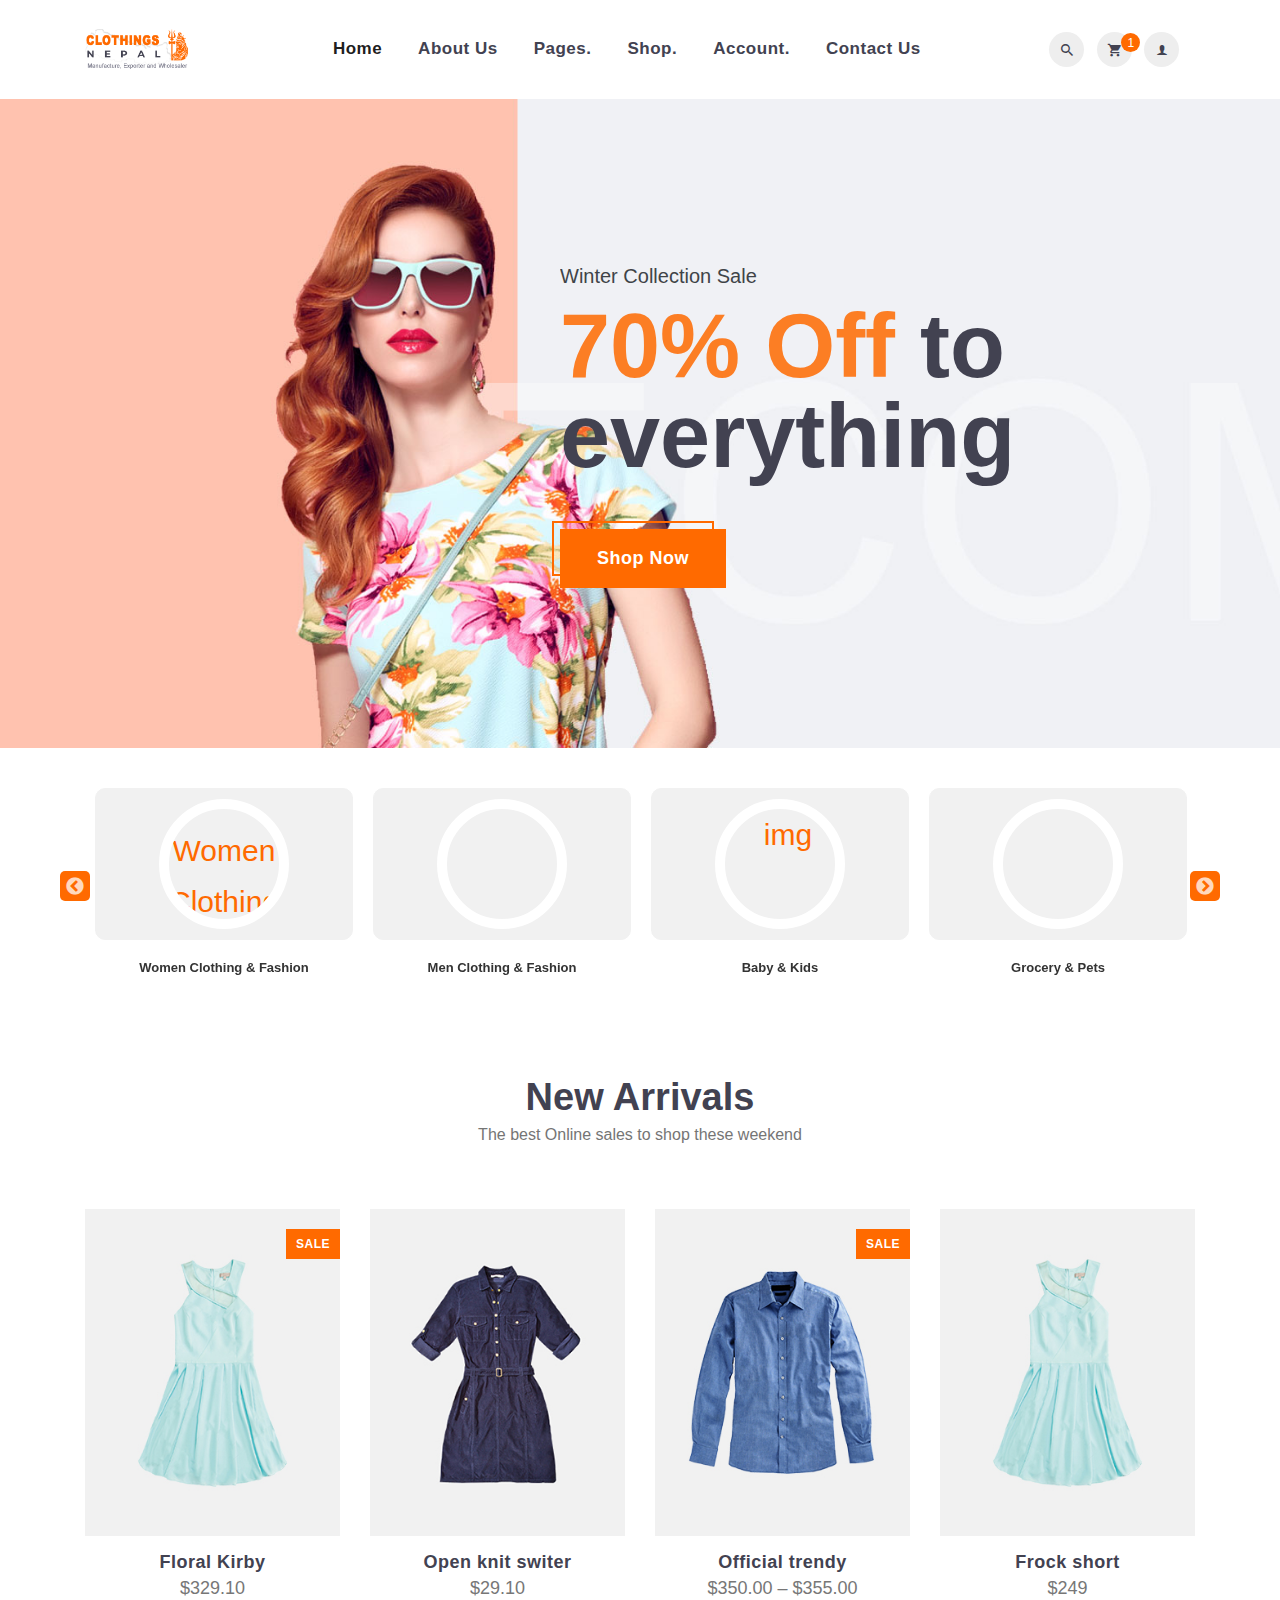
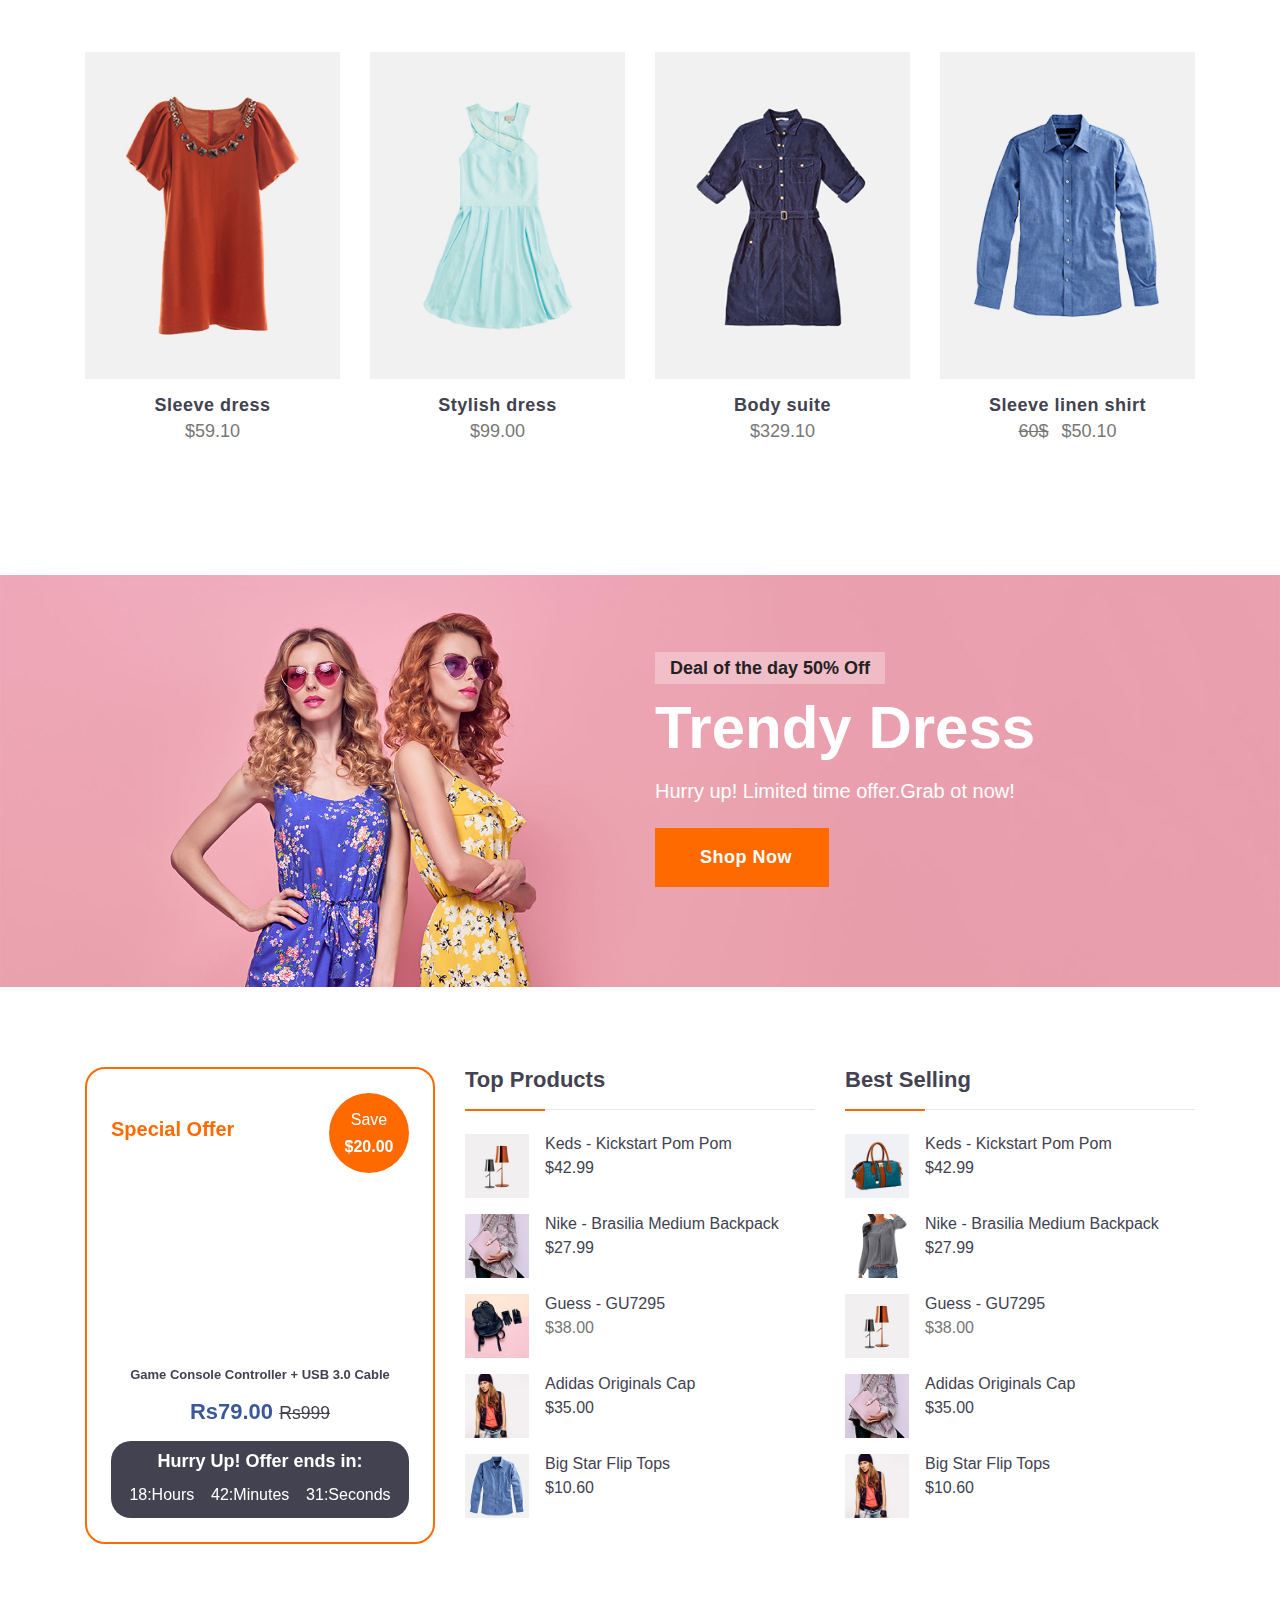
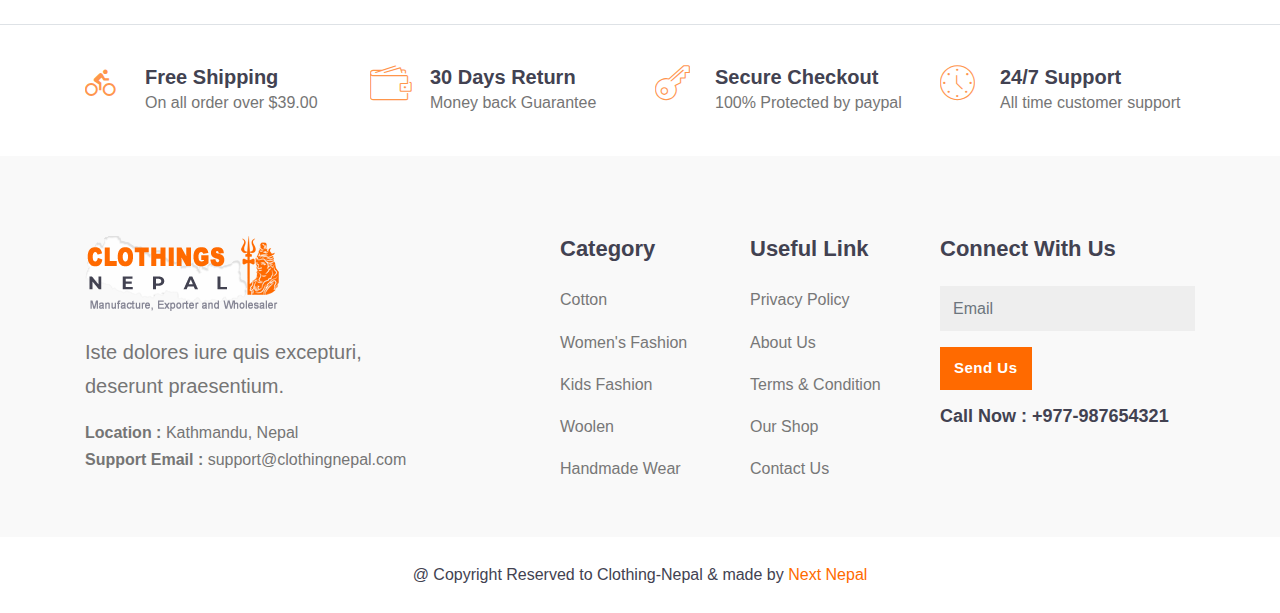
==== commit bb0beeb7: "Badge" ====
--- a/index.html
+++ b/index.html
@@ -110,6 +110,7 @@
 				<li class="dropdown cart-nav dropdown-slide list-inline-item">
 					<a href="#" class="dropdown-toggle cart-icon" data-toggle="dropdown" data-hover="dropdown">
 						<i class="tf-ion-android-cart"></i>
+						<sub class="sub_block">1</sub>
 					</a>
 					<div class="dropdown-menu cart-dropdown">
 						<!-- Cart Item -->
--- a/css/style.css
+++ b/css/style.css
@@ -2630,6 +2630,288 @@
 }
 
 /* Handle on hover */
+/* Css Modified */
+section#order_list_top .img_order_list img {
+  width: 30px;
+}
+
+section#order_list_top .img_order_list h6 {
+  font-weight: 600;
+  color: #000000bf;
+  padding-top: 6px;
+  font-size: 15px;
+  margin-bottom: 0;
+}
+
+h6.active-item {
+  color: #FF6A00 !important;
+}
+
+/* Shipping */
+#cart_user #shipping input.radio {
+  width: 26px;
+  text-align: center;
+  height: 36px;
+  position: absolute;
+  right: 5%;
+}
+
+#cart_user span.plan-details span {
+  font-size: 14px;
+  line-height: 24px;
+}
+
+/* Shipping Ends */
+/* Delivery  */
+#cart_user .shipping_radio.custom-radio {
+  position: relative;
+}
+
+#cart_user label.shipping_radio-label {
+  padding: 17px 20px;
+  display: block;
+  background: #f3f3f3;
+  border: 1px solid;
+  border-radius: 5px;
+}
+
+#cart_user input#defaultUnchecked {
+  position: absolute;
+  top: 54%;
+  left: 4%;
+  transform: translate(5%, -60%);
+}
+
+#cart_user .delivery_info_img img {
+  width: 100px;
+}
+
+#cart_user .title_delivery {
+  border-bottom: 1px solid #dee2e6;
+  padding-bottom: 7px;
+}
+
+#cart_user input#defaultUnchecke {
+  position: absolute;
+  top: 52%;
+  left: 5%;
+  transform: translate(-4%, -50%);
+}
+
+/*************************** search select start  */
+#cart_user .main_delivery_info {
+  height: 250px;
+}
+
+@media(max-width:34em) {
+  .main_delivery_info {
+    min-width: 150px;
+    width: auto;
+  }
+}
+
+#cart_user #select_box {
+  display: none !important;
+}
+
+#cart_user .dropdown-select {
+  background-color: #fff;
+  border-radius: 6px;
+  border: solid 1px #eee;
+  box-sizing: border-box;
+  cursor: pointer;
+  display: block;
+  float: left;
+  font-size: 14px;
+  font-weight: normal;
+  height: 42px;
+  line-height: 40px;
+  outline: none;
+  padding-left: 18px;
+  padding-right: 30px;
+  position: relative;
+  text-align: left !important;
+  transition: all 0.2s ease-in-out;
+  -webkit-user-select: none;
+  -moz-user-select: none;
+  -ms-user-select: none;
+  user-select: none;
+  white-space: nowrap;
+  width: auto;
+}
+
+#cart_user .dropdown-select:focus {
+  background-color: #fff;
+}
+
+#cart_user .dropdown-select:hover {
+  background-color: #fff;
+}
+
+#cart_user .dropdown-select:active,
+#cart_user .dropdown-select.open {
+  background-color: #fff !important;
+  border-color: #bbb;
+  box-shadow: 0 1px 4px rgba(0, 0, 0, 0.05) inset;
+}
+
+#cart_user .dropdown-select:after {
+  height: 0;
+  width: 0;
+  border-left: 4px solid transparent;
+  border-right: 4px solid transparent;
+  border-top: 4px solid #777;
+  -webkit-transform: origin(50% 20%);
+  transform: origin(50% 20%);
+  transition: all 0.125s ease-in-out;
+  content: '';
+  display: block;
+  margin-top: -2px;
+  pointer-events: none;
+  position: absolute;
+  right: 10px;
+  top: 50%;
+}
+
+#cart_user .dropdown-select.open:after {
+  -webkit-transform: rotate(-180deg);
+  transform: rotate(-180deg);
+}
+
+#cart_user .dropdown-select.open .list {
+  -webkit-transform: scale(1);
+  transform: scale(1);
+  opacity: 1;
+  pointer-events: auto;
+}
+
+#cart_user .dropdown-select.open .option {
+  cursor: pointer;
+}
+
+#cart_user .dropdown-select.wide {
+  width: 100%;
+}
+
+#cart_user .dropdown-select.wide .list {
+  left: 0 !important;
+  right: 0 !important;
+}
+
+#cart_user .dropdown-select .list {
+  box-sizing: border-box;
+  transition: all 0.15s cubic-bezier(0.25, 0, 0.25, 1.75), opacity 0.1s linear;
+  -webkit-transform: scale(0.75);
+  transform: scale(0.75);
+  -webkit-transform-origin: 50% 0;
+  transform-origin: 50% 0;
+  box-shadow: 0 0 0 1px rgba(0, 0, 0, 0.09);
+  background-color: #fff;
+  border-radius: 6px;
+  margin-top: 4px;
+  padding: 3px 0;
+  opacity: 0;
+  overflow: hidden;
+  pointer-events: none;
+  position: absolute;
+  top: 100%;
+  left: 0;
+  z-index: 999;
+  max-height: 250px;
+  overflow: auto;
+  border: 1px solid #ddd;
+}
+
+#cart_user .dropdown-select .list:hover .option:not(:hover) {
+  background-color: transparent !important;
+}
+
+#cart_user .dropdown-select .dd-search {
+  overflow: hidden;
+  display: flex;
+  align-items: center;
+  justify-content: center;
+  margin: 0;
+  margin-top: 4px;
+}
+
+#cart_user .dropdown-select .dd-searchbox {
+  width: 90%;
+  padding: 0.5rem;
+  border: 1px solid #999;
+  border-color: #999;
+  border-radius: 4px;
+  outline: none;
+  height: 40px;
+}
+
+#cart_user .dropdown-select .dd-searchbox:focus {
+  border-color: #12CBC4;
+}
+
+#cart_user .dropdown-select .list ul {
+  padding: 0;
+}
+
+#cart_user .dropdown-select .option {
+  cursor: default;
+  font-weight: 400;
+  line-height: 40px;
+  outline: none;
+  padding-left: 18px;
+  padding-right: 29px;
+  text-align: left;
+  transition: all 0.2s;
+  list-style: none;
+}
+
+#cart_user .dropdown-select .option:hover,
+#cart_user .dropdown-select .option:focus {
+  background-color: #f6f6f6 !important;
+}
+
+#cart_user .dropdown-select .option.selected {
+  font-weight: 600;
+  color: #12cbc4;
+}
+
+#cart_user .dropdown-select .option.selected:focus {
+  background: #f6f6f6;
+}
+
+#cart_user .dropdown-select a {
+  color: #aaa;
+  text-decoration: none;
+  transition: all 0.2s ease-in-out;
+}
+
+#cart_user .dropdown-select a:hover {
+  color: #666;
+}
+
+/*********************************** search select end  */
+/* Delivery Ends */
+#order_list_top {
+  background-color: #f9f9f9;
+}
+
+.sub_block {
+  position: absolute;
+  top: -50%;
+  right: -25%;
+  background: #FF6A00;
+  height: 19px;
+  line-height: 21px;
+  width: 19px;
+  color: var(--white);
+  font-weight: 500;
+  text-align: center;
+  border-radius: 50%;
+  padding: 0;
+  /* transform: translate(29%, 77%); */
+}
+
+/* Css Modified Ends */
 /* Responsive Start */
 @media (max-width: 1080px) {
   #countdown ul li {
